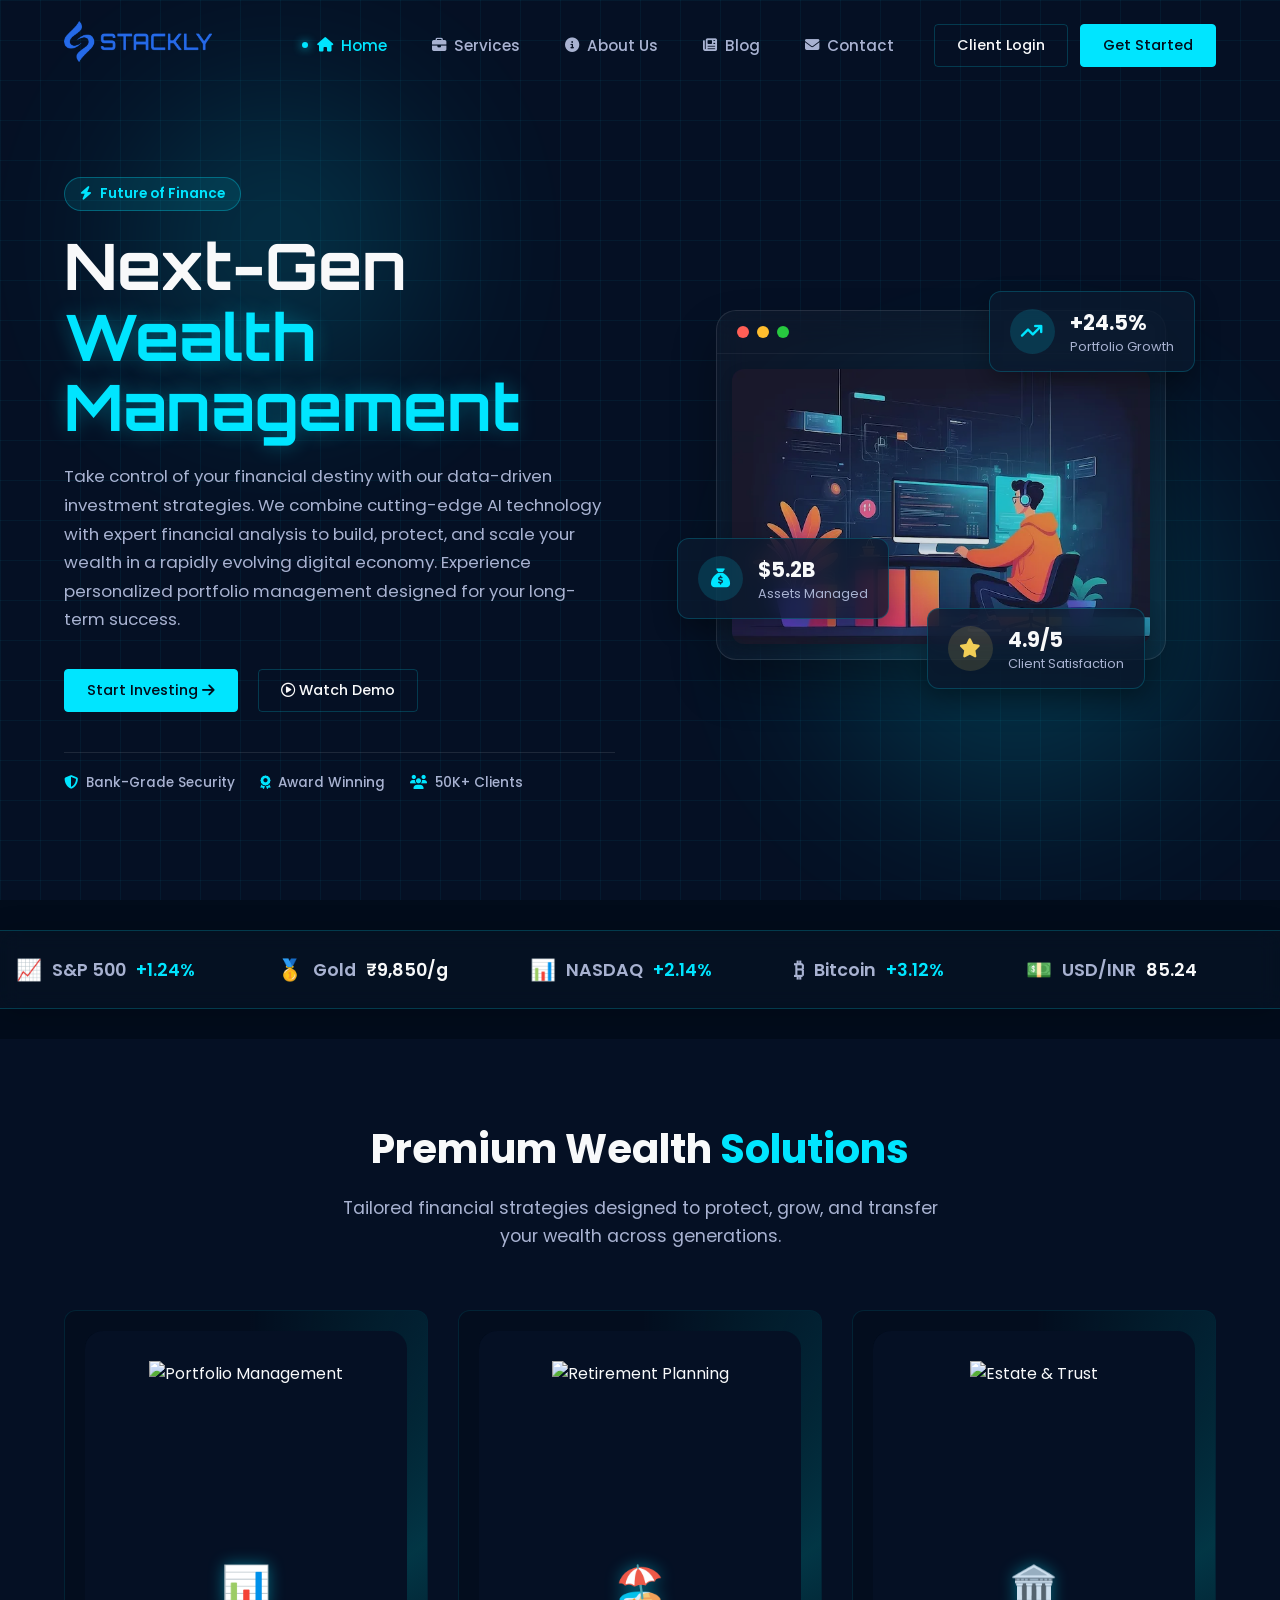
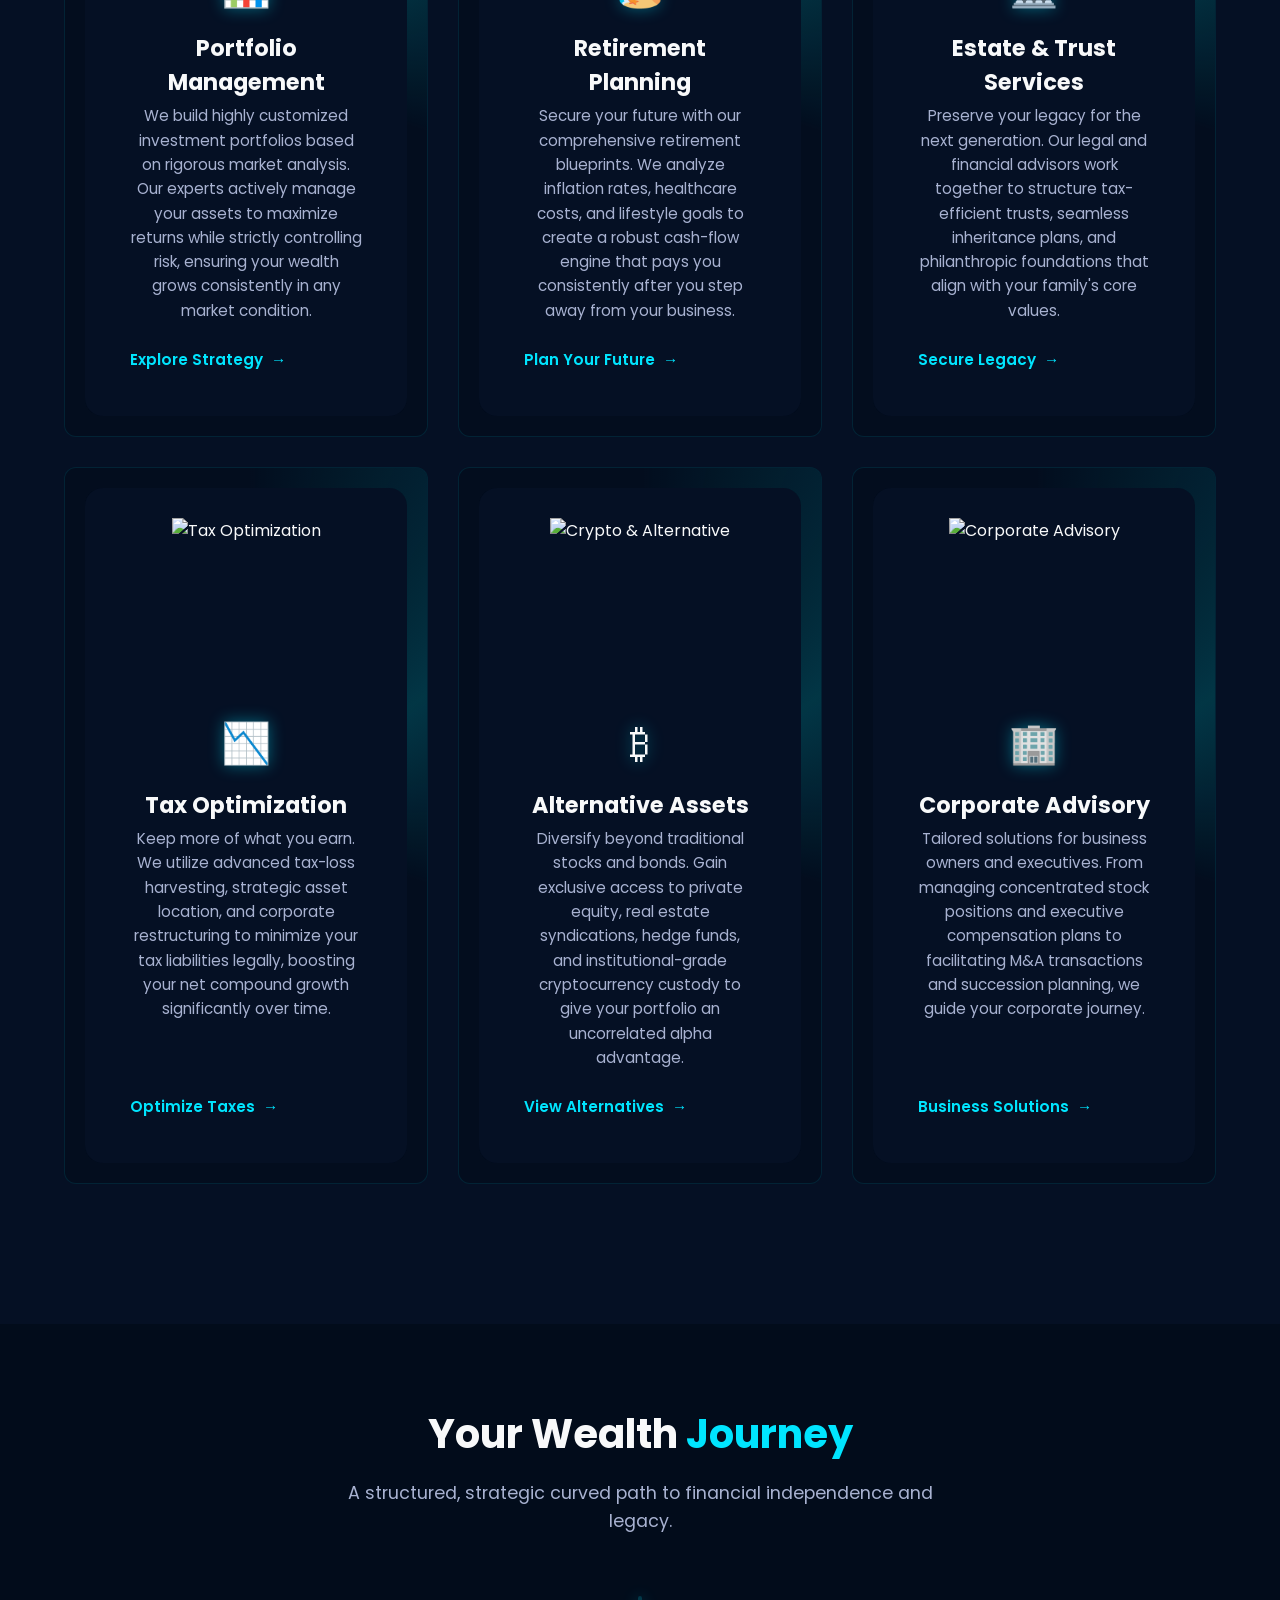
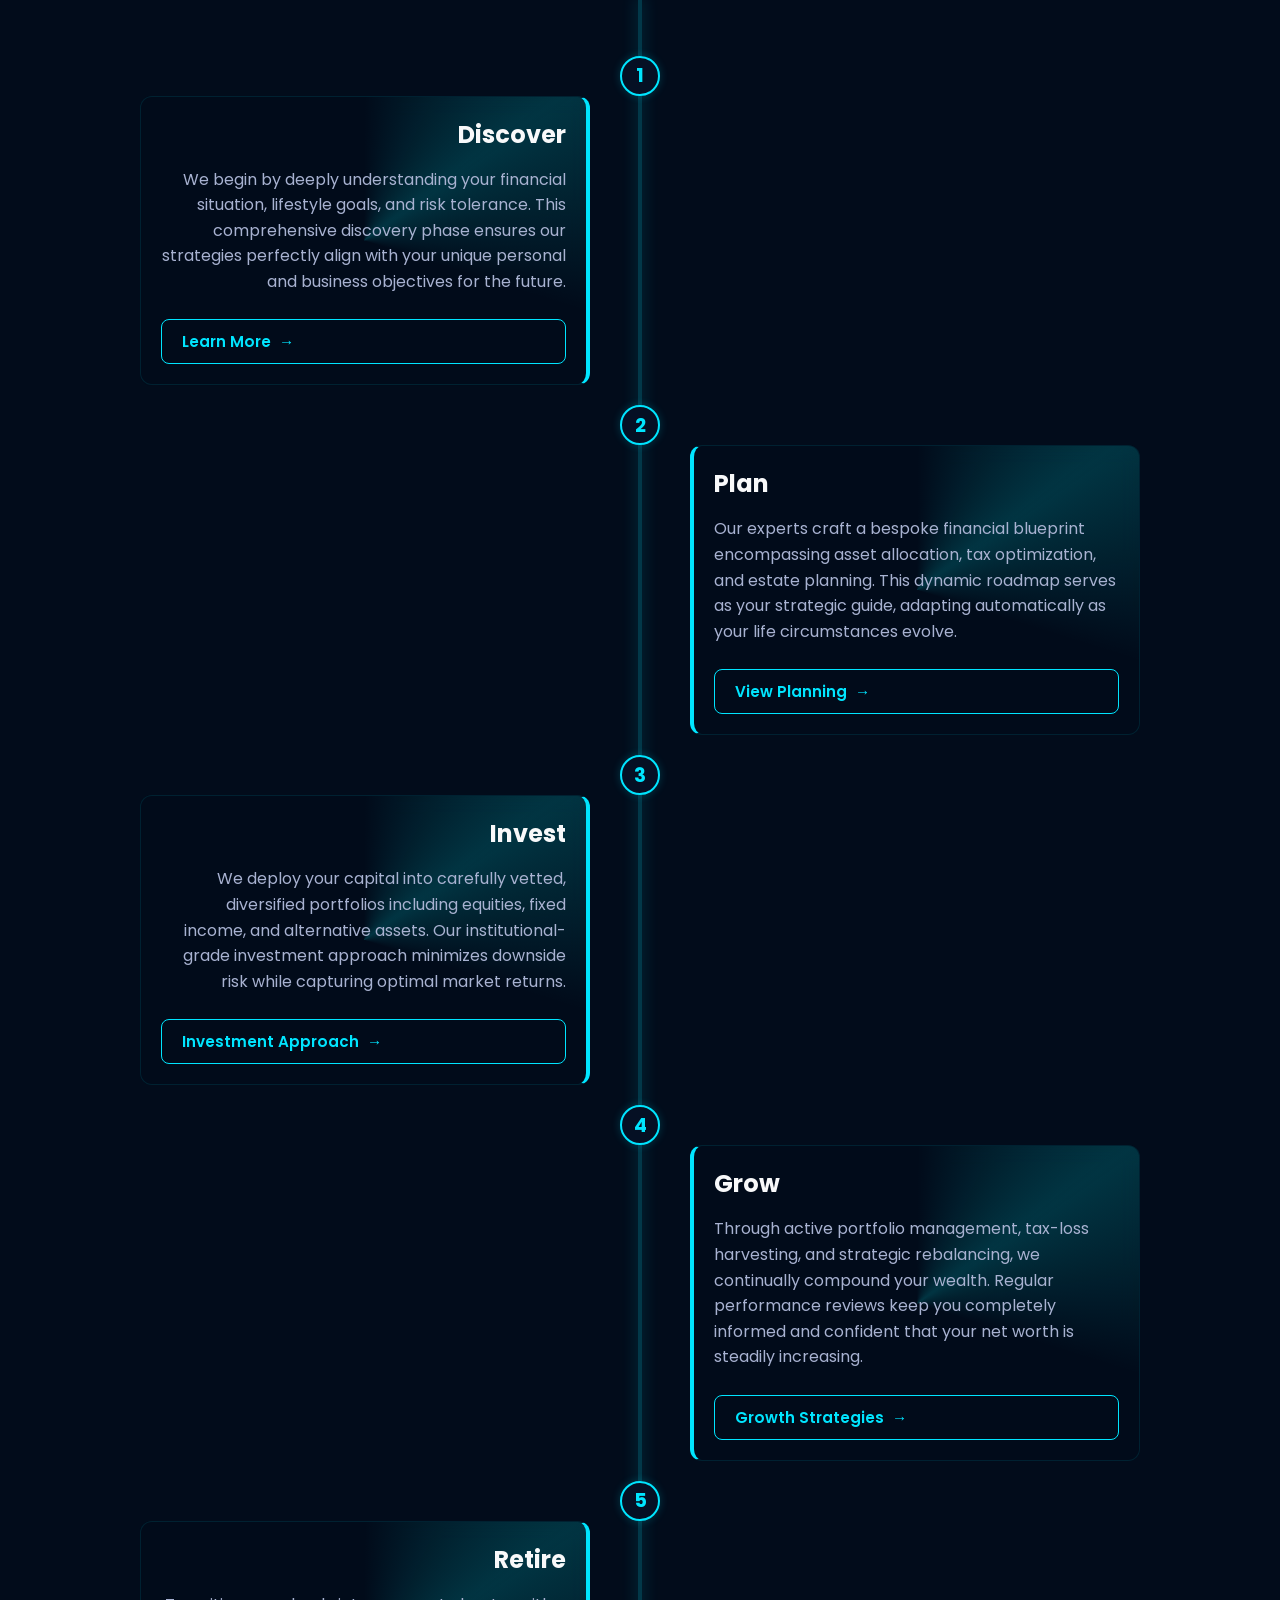
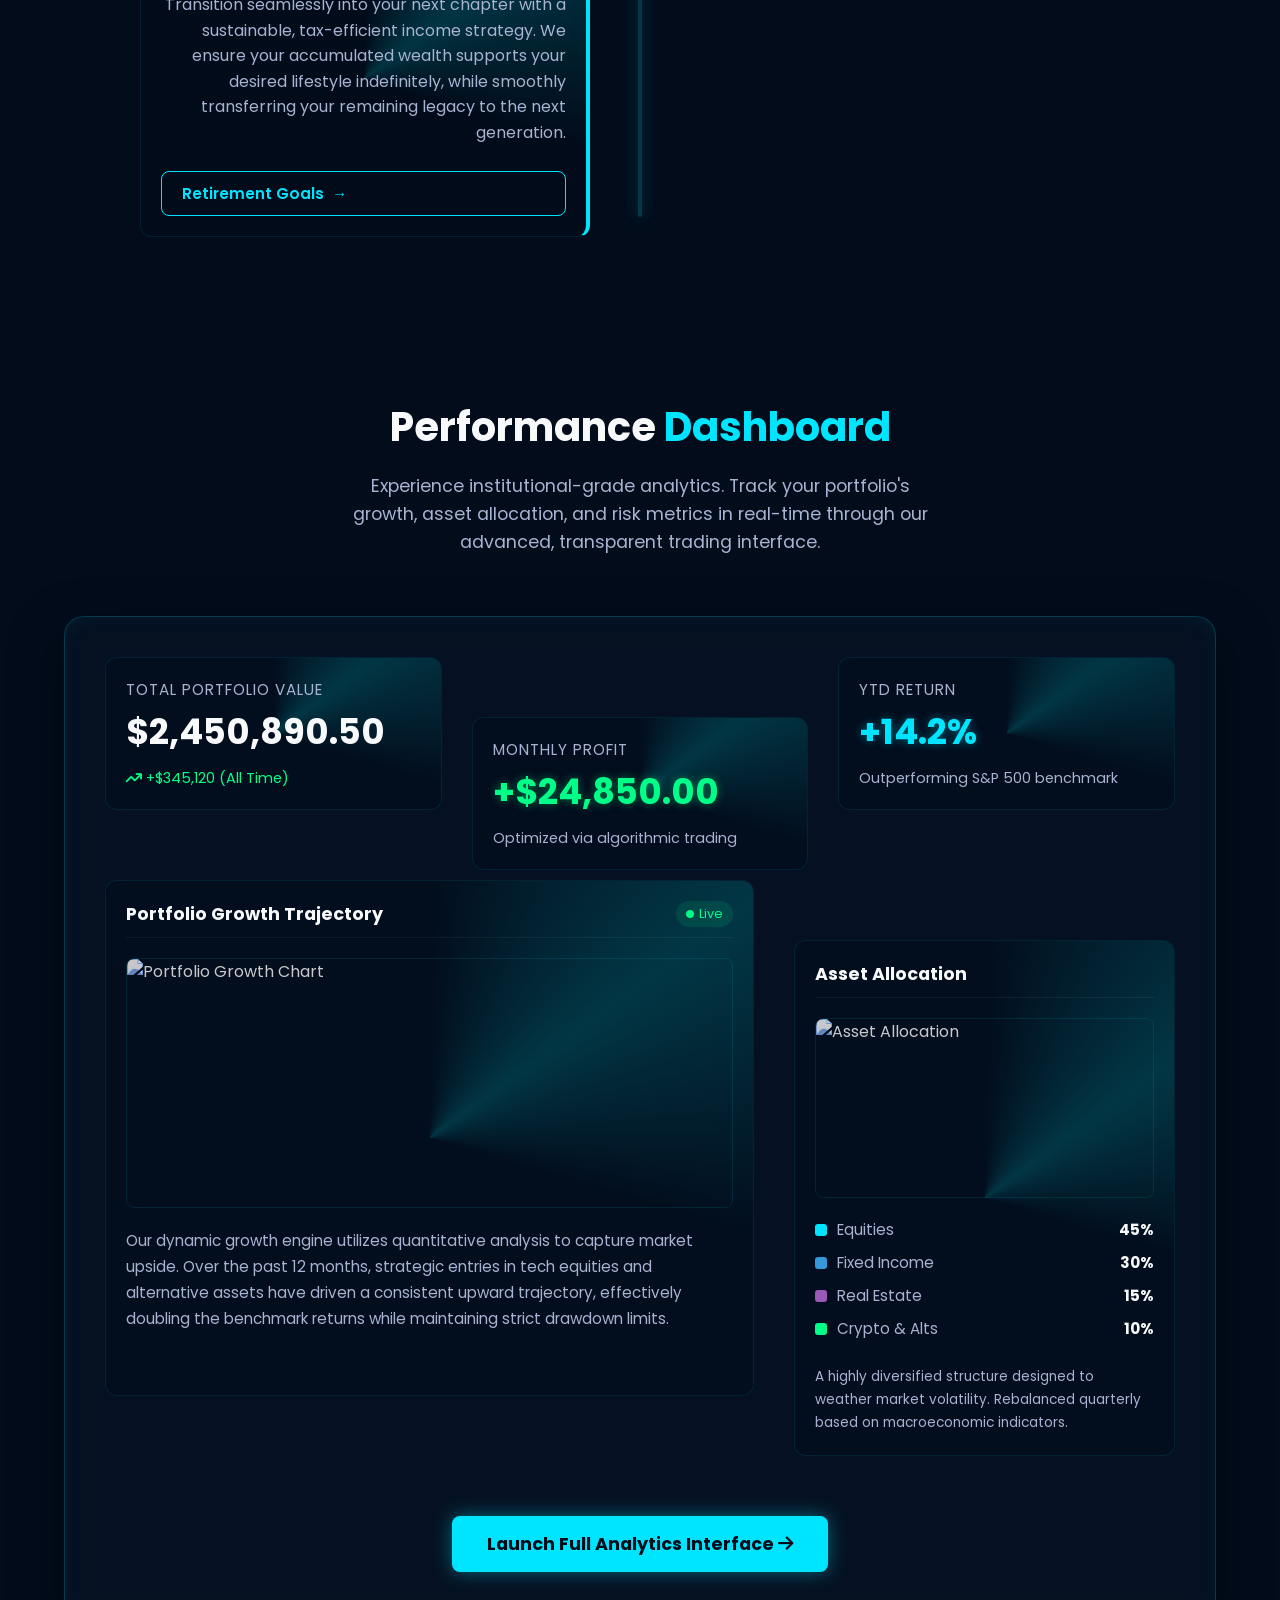
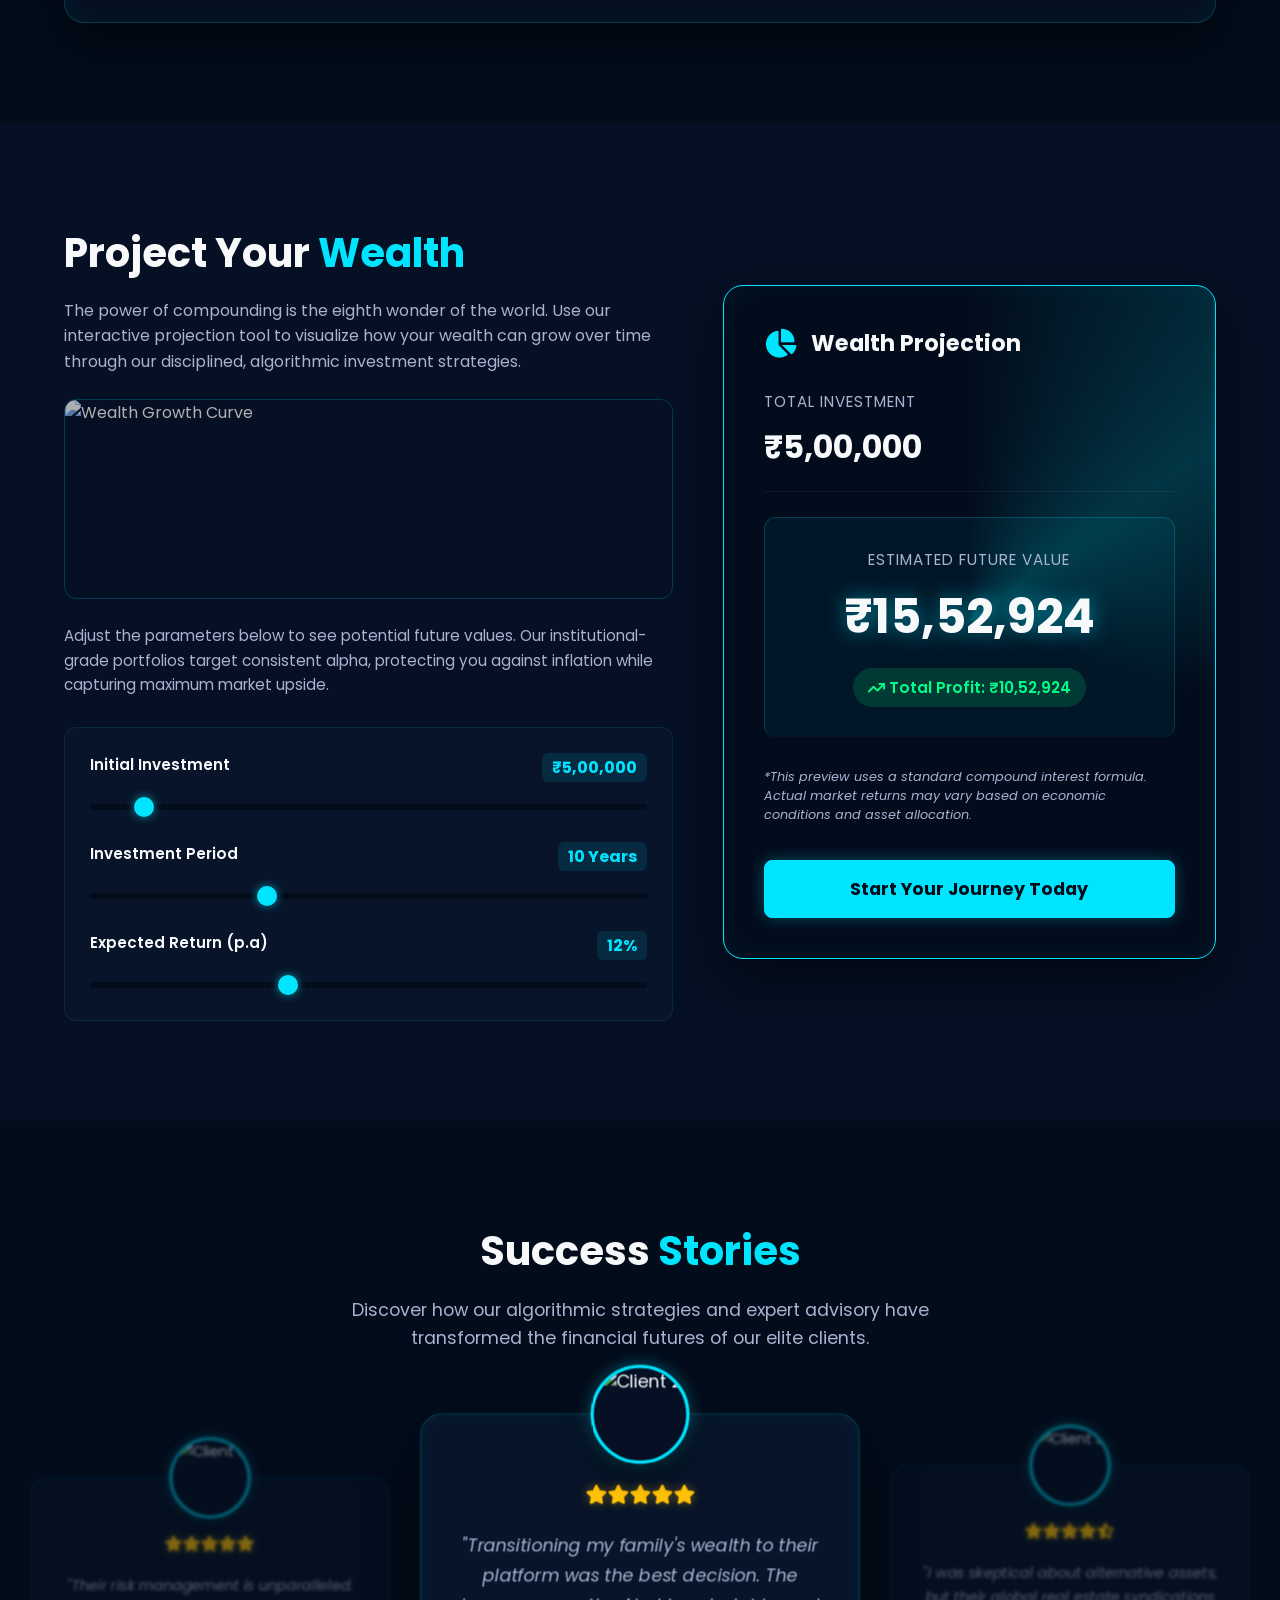
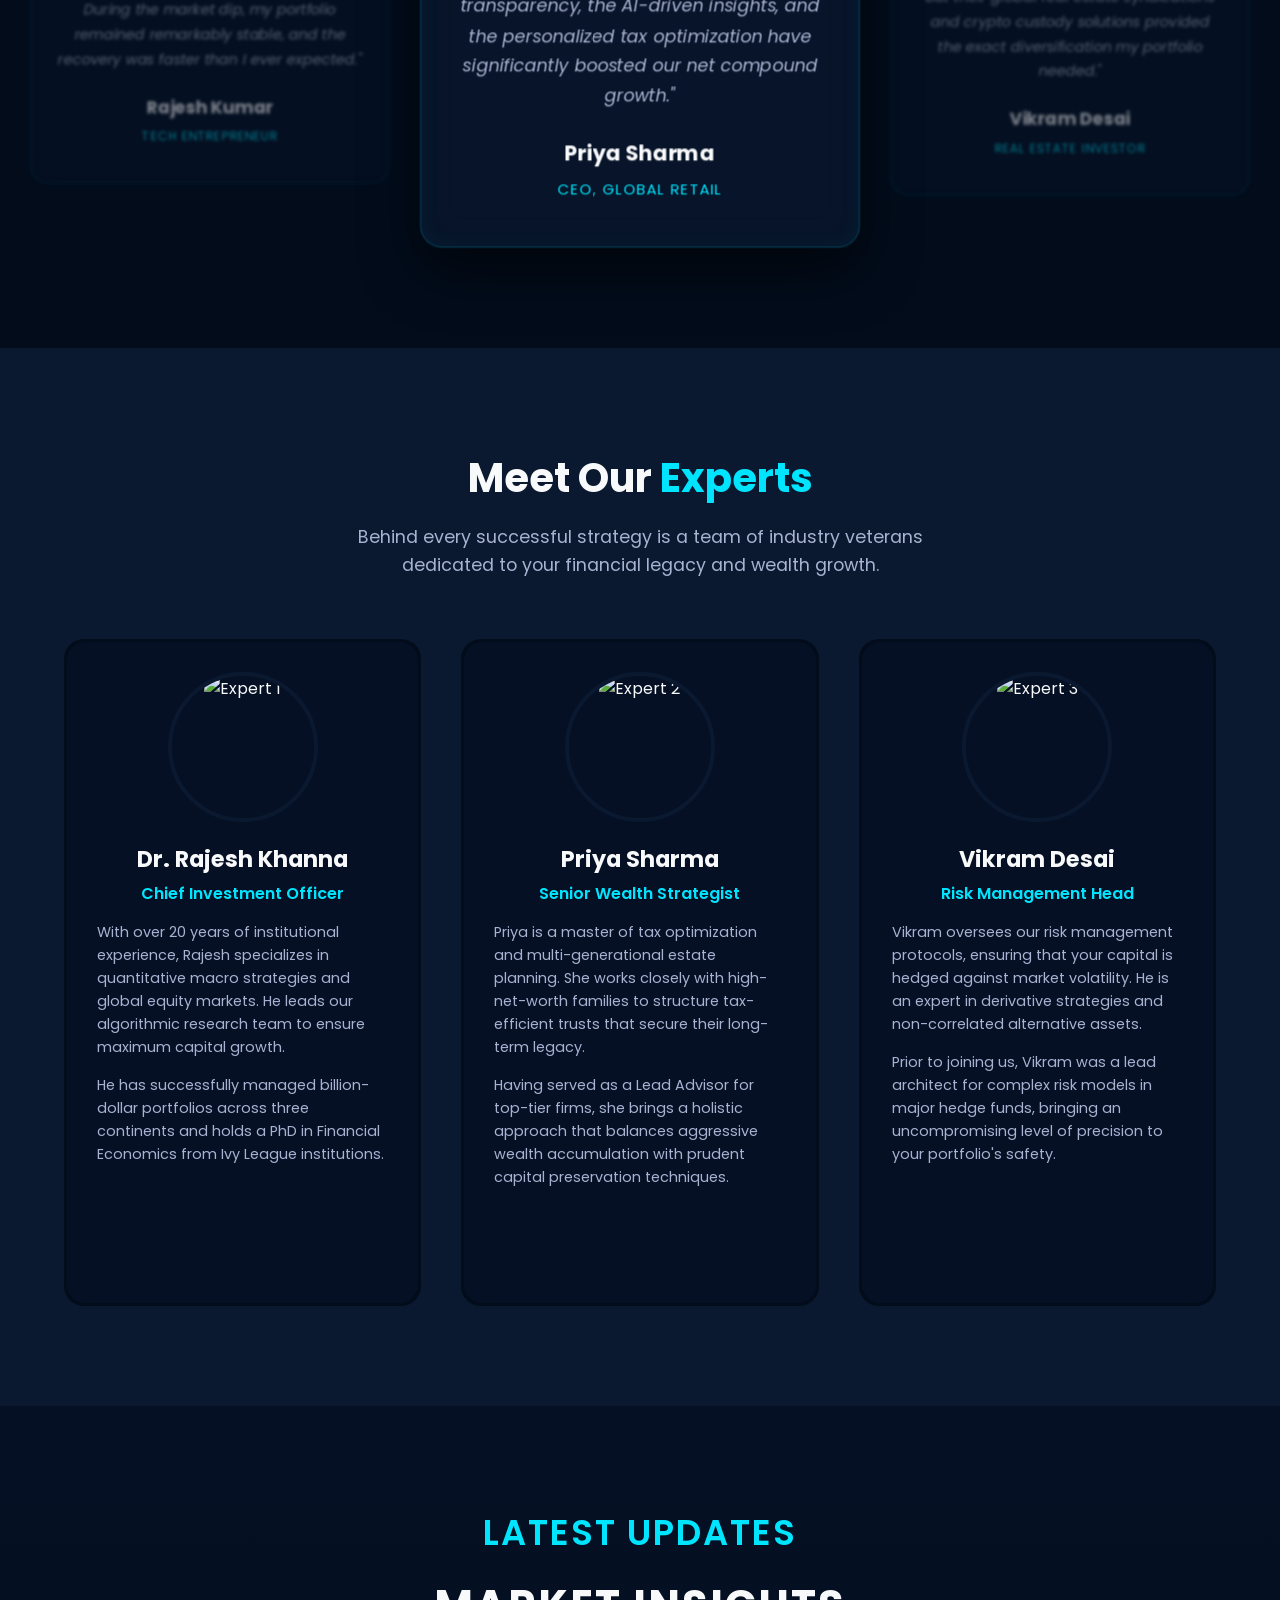
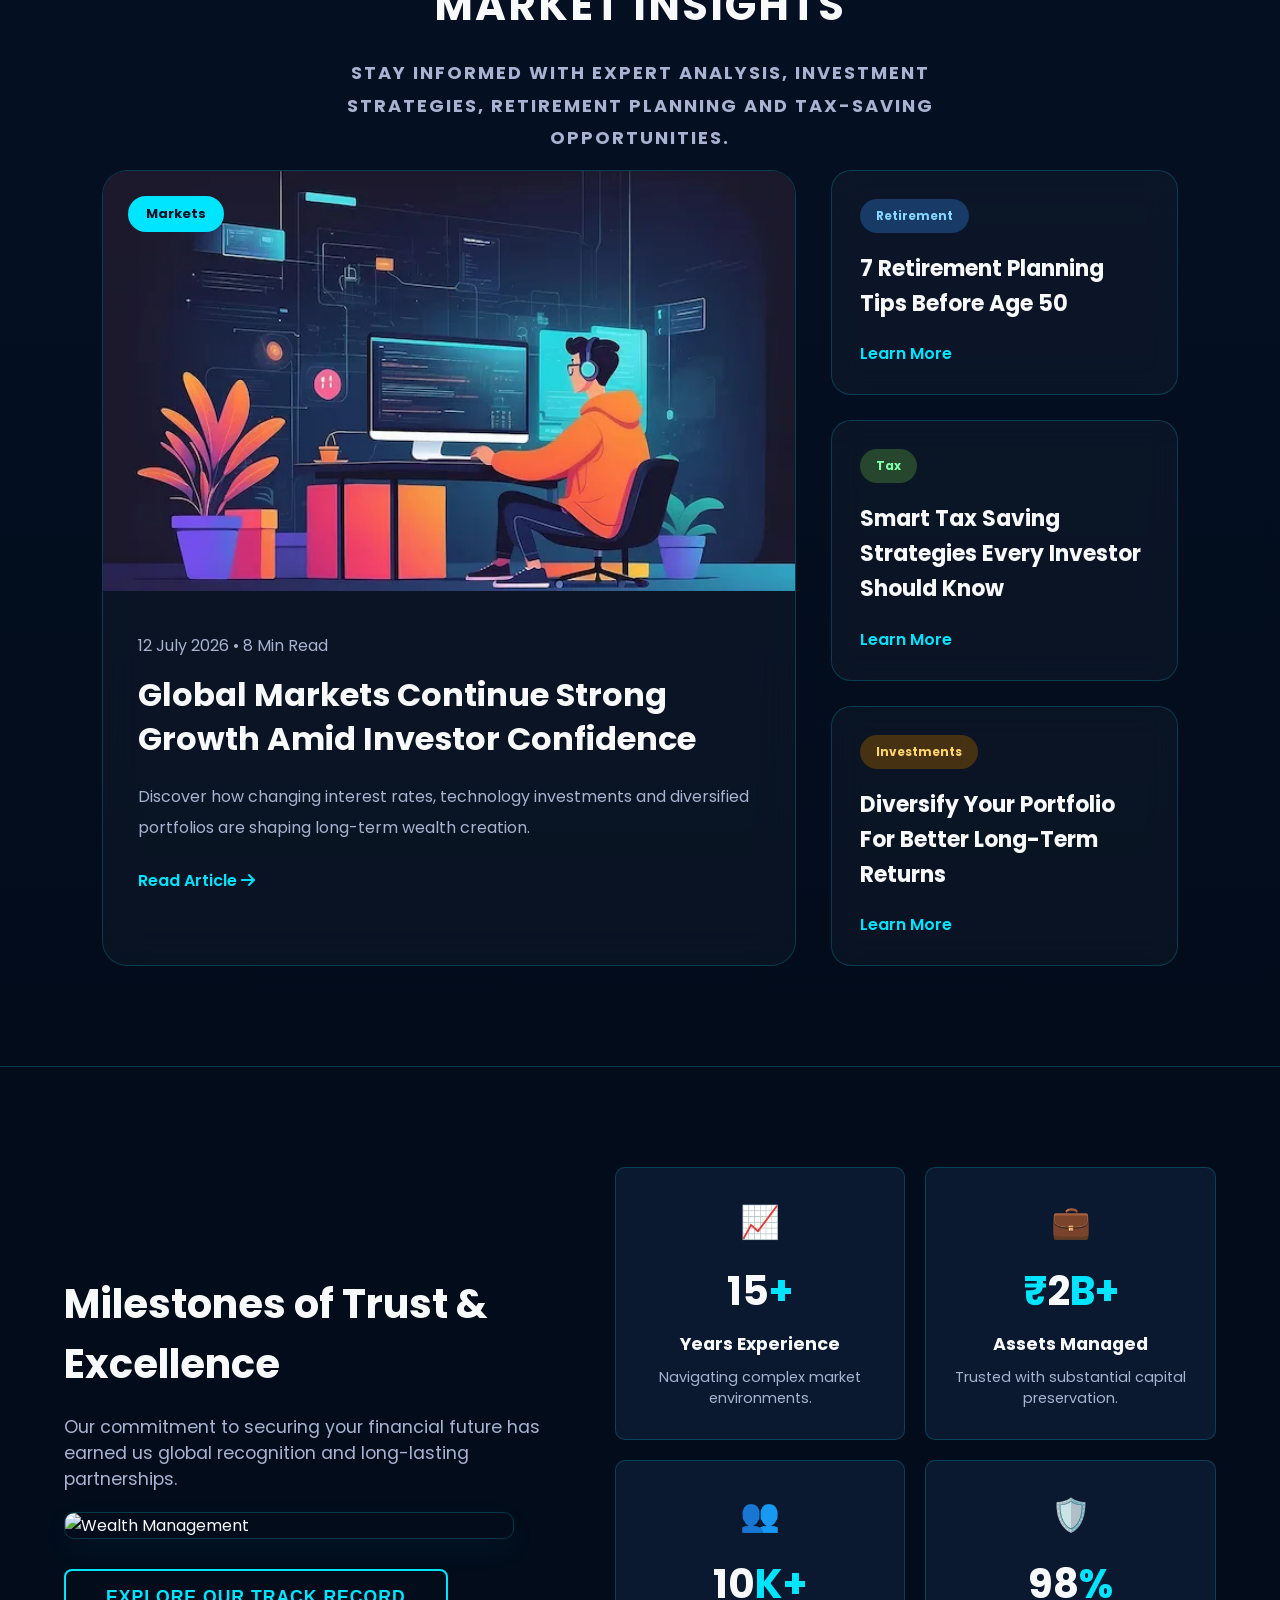
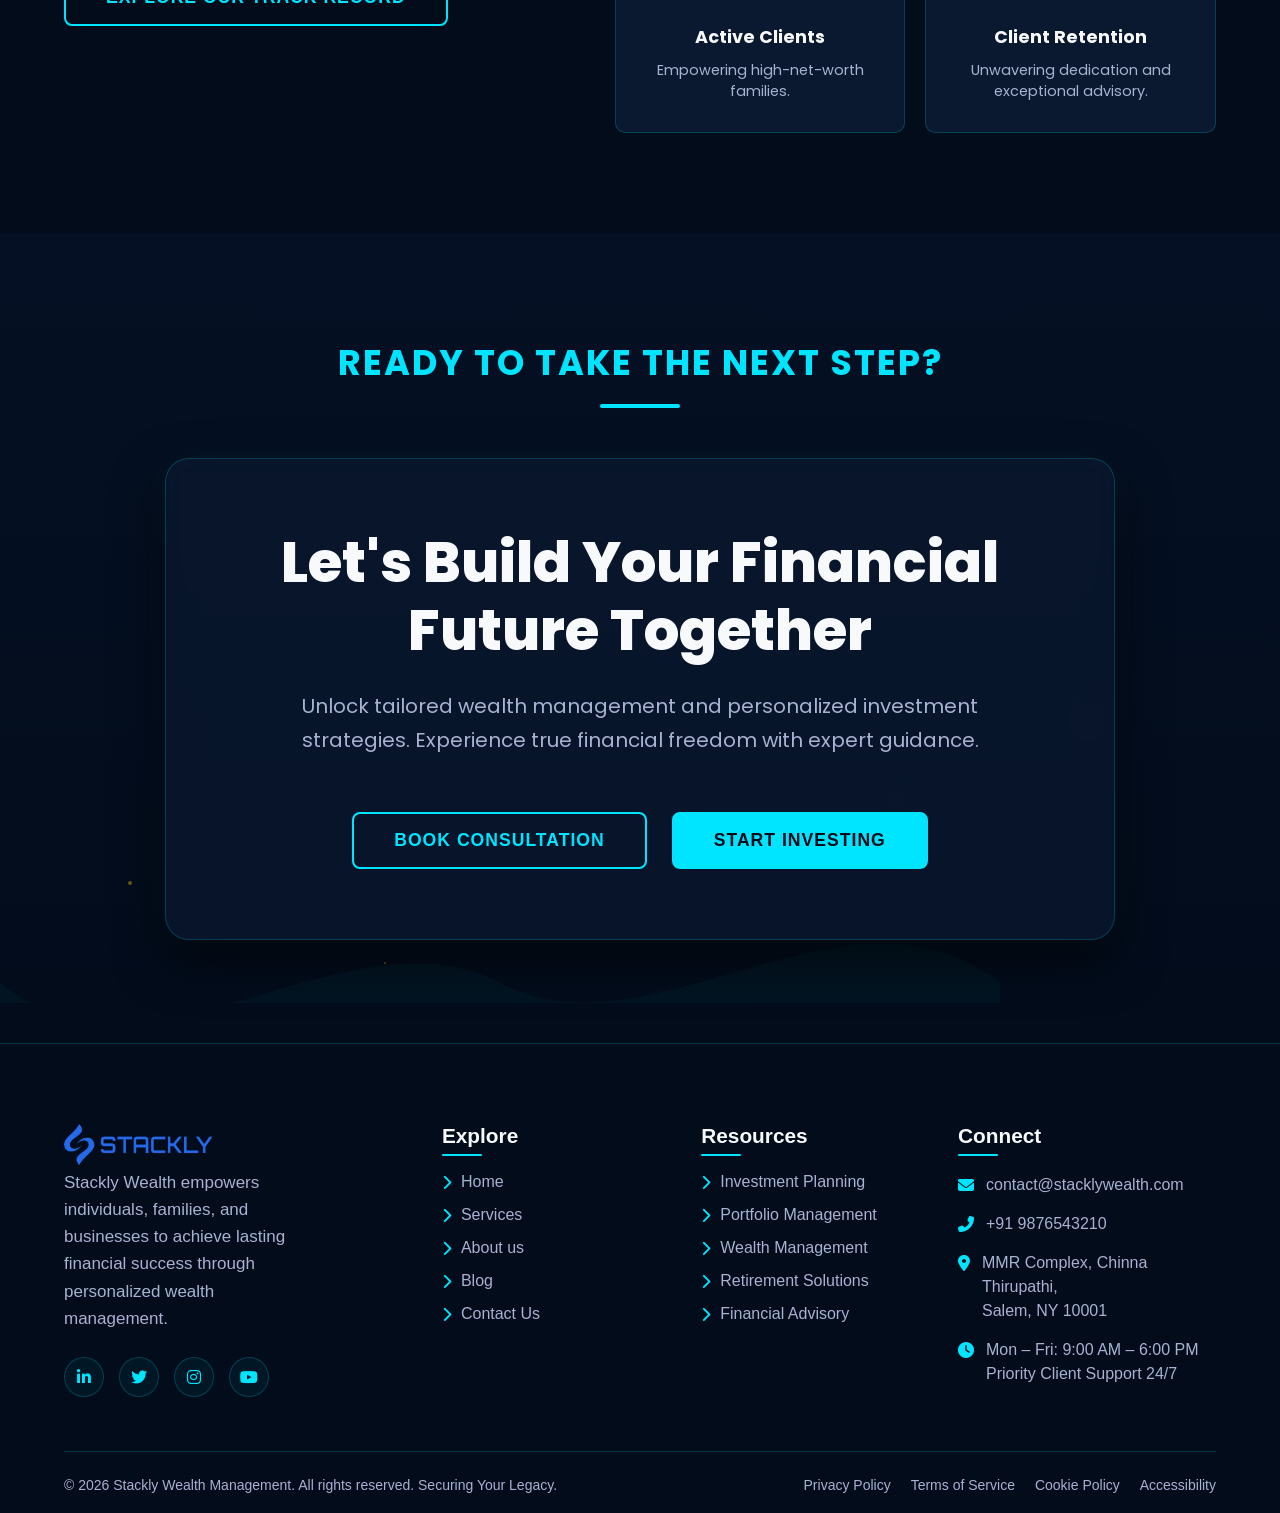
==== index.html @ 9c948c90 "Investment & Wealth Management" ====
<!DOCTYPE html>
<html lang="en">

<head>
    <meta charset="UTF-8">
    <meta name="viewport" content="width=device-width, initial-scale=1.0">
    <title>Tech Wealth - Investment & Wealth Management</title>

    <link
        href="https://fonts.googleapis.com/css2?family=Orbitron:wght@400;600;700&family=Poppins:wght@300;400;500;600&display=swap"
        rel="stylesheet">
    <link rel="stylesheet" href="https://cdnjs.cloudflare.com/ajax/libs/font-awesome/6.4.0/css/all.min.css">

    <link rel="stylesheet" href="style.css">
    <link rel="stylesheet" href="common.css">
</head>

<body>


    <div class="preloader-overlay" id="preloader">
        <div class="preloader-content">
            <div class="aqua-ring"></div>
            <div class="preloader-icon">
                <i class="fa-solid fa-chart-line"></i>
            </div>
            <div class="preloader-text">TECH WEALTH</div>
            <div class="preloader-subtext">Optimizing Assets...</div>
        </div>
    </div>


    <div class="app-hidden" id="mainContent">
        <header class="navbar" id="navbar">
            <div class="logo">
                <a href="index.html"><img src="./asset/Logo blue.webp" alt="logo"></a>
            </div>


            <div class="nav-menu-wrapper" id="menuWrapper">
                <ul class="nav-links">
                    <li><a href="#home" class="nav-item active"><i class="fa-solid fa-house"></i> Home</a></li>
                    <li><a href="#services" class="nav-item"><i class="fa-solid fa-briefcase"></i> Services</a></li>
                    <li><a href="#about" class="nav-item"><i class="fa-solid fa-circle-info"></i> About Us</a></li>
                    <li><a href="#blog" class="nav-item"><i class="fa-solid fa-newspaper"></i> Blog</a></li>
                    <li><a href="#contact" class="nav-item"><i class="fa-solid fa-envelope"></i> Contact</a></li>
                </ul>

                <div class="auth-buttons">
                    <button class="login-btn btn-hover" onclick="window.location.href='login.html'">Client
                        Login</button>
                    <button class="signin-btn btn-hover" onclick="window.location.href='register.html'">Get
                        Started</button>
                </div>
            </div>


            <div class="nav-right-controls">
                <div class="burger" id="burgerMenu">
                    <div class="line1"></div>
                    <div class="line2"></div>
                    <div class="line3"></div>
                </div>
            </div>
        </header>

    </div>


    <section class="hero-section" id="home">

        <video autoplay loop muted playsinline class="hero-video">

            <source src="https://www.w3schools.com/html/mov_bbb.mp4" type="video/mp4">
        </video>


        <div class="hero-overlay"></div>
        <div class="grid-pattern"></div>
        <div class="glow-circle circle-1"></div>
        <div class="glow-circle circle-2"></div>


        <div class="hero-container">


            <div class="hero-content-left">
                <div class="badge-text"><i class="fa-solid fa-bolt"></i> Future of Finance</div>
                <h1 class="hero-title">Next-Gen <br><span class="highlight">Wealth Management</span></h1>
                <p class="hero-desc">
                    Take control of your financial destiny with our data-driven investment strategies. We combine
                    cutting-edge AI technology with expert financial analysis to build, protect, and scale your wealth
                    in a rapidly evolving digital economy. Experience personalized portfolio management designed for
                    your long-term success.
                </p>

                <div class="hero-ctas">
                    <button class="signin-btn btn-hover">Start Investing <i
                            class="fa-solid fa-arrow-right"></i></button>
                    <button class="login-btn btn-hover"><i class="fa-regular fa-circle-play"></i> Watch Demo</button>
                </div>

                <div class="trust-badges">
                    <span><i class="fa-solid fa-shield-halved"></i> Bank-Grade Security</span>
                    <span><i class="fa-solid fa-award"></i> Award Winning</span>
                    <span><i class="fa-solid fa-users"></i> 50K+ Clients</span>
                </div>
            </div>



            <div class="hero-content-right">
                <div class="glass-dashboard">
                    <div class="dash-header">
                        <span class="dot"></span>
                        <span class="dot"></span>
                        <span class="dot"></span>
                    </div>


                    <div class="dash-body">

                        <img src="./asset/a5.webp" alt="Dashboard View" class="dash-image">
                    </div>


                    <div class="float-card card-1">
                        <div class="card-icon"><i class="fa-solid fa-arrow-trend-up"></i></div>
                        <div class="card-info">
                            <h4>+24.5%</h4>
                            <p>Portfolio Growth</p>
                        </div>
                    </div>

                    <div class="float-card card-2">
                        <div class="card-icon"><i class="fa-solid fa-sack-dollar"></i></div>
                        <div class="card-info">
                            <h4>$5.2B</h4>
                            <p>Assets Managed</p>
                        </div>
                    </div>

                    <div class="float-card card-3">
                        <div class="card-icon star"><i class="fa-solid fa-star"></i></div>
                        <div class="card-info">
                            <h4>4.9/5</h4>
                            <p>Client Satisfaction</p>
                        </div>
                    </div>
                </div>
            </div>


    </section>


    <section class="market-ticker-section">
        <div class="ticker-glass-container">
            <div class="ticker-track">

                <div class="ticker-item"><span>📈</span> S&P 500 <span class="highlight-up">+1.24%</span></div>
                <div class="ticker-item"><span>🥇</span> Gold <span class="highlight-neutral">₹9,850/g</span></div>
                <div class="ticker-item"><span>📊</span> NASDAQ <span class="highlight-up">+2.14%</span></div>
                <div class="ticker-item"><span>₿</span> Bitcoin <span class="highlight-up">+3.12%</span></div>
                <div class="ticker-item"><span>💵</span> USD/INR <span class="highlight-neutral">85.24</span></div>
                <div class="ticker-item"><span>📈</span> NIFTY <span class="highlight-up">+0.85%</span></div>


                <div class="ticker-item"><span>📈</span> S&P 500 <span class="highlight-up">+1.24%</span></div>
                <div class="ticker-item"><span>🥇</span> Gold <span class="highlight-neutral">₹9,850/g</span></div>
                <div class="ticker-item"><span>📊</span> NASDAQ <span class="highlight-up">+2.14%</span></div>
                <div class="ticker-item"><span>₿</span> Bitcoin <span class="highlight-up">+3.12%</span></div>
                <div class="ticker-item"><span>💵</span> USD/INR <span class="highlight-neutral">85.24</span></div>
                <div class="ticker-item"><span>📈</span> NIFTY <span class="highlight-up">+0.85%</span></div>
            </div>
        </div>
    </section>



    <section class="wealth-solutions-section">
        <div class="section-header">
            <h2>Premium Wealth <span>Solutions</span></h2>
            <p>Tailored financial strategies designed to protect, grow, and transfer your wealth across generations.</p>
        </div>

        <div class="honeycomb-grid">

            <div class="glass-card fade-up">
                <div class="card-inner">
                    <div class="card-image">
                        <img src="https://images.unsplash.com/photo-1611974789855-9c2a0a7236a3?auto=format&fit=crop&q=80&w=600"
                            alt="Portfolio Management">
                    </div>
                    <div class="card-content">
                        <div class="gradient-icon">📊</div>
                        <h3>Portfolio Management</h3>
                        <p>We build highly customized investment portfolios based on rigorous market analysis. Our
                            experts actively manage your assets to maximize returns while strictly controlling risk,
                            ensuring your wealth grows consistently in any market condition.</p>
                        <a href="#" class="aqua-btn">Explore Strategy <span>→</span></a>
                    </div>
                </div>
            </div>


            <div class="glass-card fade-up delay-1">
                <div class="card-inner">
                    <div class="card-image">
                        <img src="https://images.unsplash.com/photo-1556740714-a8395b3bf30f?auto=format&fit=crop&q=80&w=600"
                            alt="Retirement Planning">
                    </div>
                    <div class="card-content">
                        <div class="gradient-icon">🏖️</div>
                        <h3>Retirement Planning</h3>
                        <p>Secure your future with our comprehensive retirement blueprints. We analyze inflation rates,
                            healthcare costs, and lifestyle goals to create a robust cash-flow engine that pays you
                            consistently after you step away from your business.</p>
                        <a href="#" class="aqua-btn">Plan Your Future <span>→</span></a>
                    </div>
                </div>
            </div>


            <div class="glass-card fade-up delay-2">
                <div class="card-inner">
                    <div class="card-image">
                        <img src="https://images.unsplash.com/photo-1589829085413-56de8ae18c73?auto=format&fit=crop&q=80&w=600"
                            alt="Estate & Trust">
                    </div>
                    <div class="card-content">
                        <div class="gradient-icon">🏛️</div>
                        <h3>Estate & Trust Services</h3>
                        <p>Preserve your legacy for the next generation. Our legal and financial advisors work together
                            to structure tax-efficient trusts, seamless inheritance plans, and philanthropic foundations
                            that align with your family's core values.</p>
                        <a href="#" class="aqua-btn">Secure Legacy <span>→</span></a>
                    </div>
                </div>
            </div>


            <div class="glass-card fade-up">
                <div class="card-inner">
                    <div class="card-image">
                        <img src="https://images.unsplash.com/photo-1591696205602-2f950c417cb9?auto=format&fit=crop&q=80&w=600"
                            alt="Tax Optimization">
                    </div>
                    <div class="card-content">
                        <div class="gradient-icon">📉</div>
                        <h3>Tax Optimization</h3>
                        <p>Keep more of what you earn. We utilize advanced tax-loss harvesting, strategic asset
                            location, and corporate restructuring to minimize your tax liabilities legally, boosting
                            your net compound growth significantly over time.</p>
                        <a href="#" class="aqua-btn">Optimize Taxes <span>→</span></a>
                    </div>
                </div>
            </div>


            <div class="glass-card fade-up delay-1">
                <div class="card-inner">
                    <div class="card-image">
                        <img src="https://images.unsplash.com/photo-1633158829585-23ba8f7c8caf?auto=format&fit=crop&q=80&w=600"
                            alt="Crypto & Alternative">
                    </div>
                    <div class="card-content">
                        <div class="gradient-icon">₿</div>
                        <h3>Alternative Assets</h3>
                        <p>Diversify beyond traditional stocks and bonds. Gain exclusive access to private equity, real
                            estate syndications, hedge funds, and institutional-grade cryptocurrency custody to give
                            your portfolio an uncorrelated alpha advantage.</p>
                        <a href="#" class="aqua-btn">View Alternatives <span>→</span></a>
                    </div>
                </div>
            </div>


            <div class="glass-card fade-up delay-2">
                <div class="card-inner">
                    <div class="card-image">
                        <img src="https://images.unsplash.com/photo-1454165804606-c3d57bc86b40?auto=format&fit=crop&q=80&w=600"
                            alt="Corporate Advisory">
                    </div>
                    <div class="card-content">
                        <div class="gradient-icon">🏢</div>
                        <h3>Corporate Advisory</h3>
                        <p>Tailored solutions for business owners and executives. From managing concentrated stock
                            positions and executive compensation plans to facilitating M&A transactions and succession
                            planning, we guide your corporate journey.</p>
                        <a href="#" class="aqua-btn">Business Solutions <span>→</span></a>
                    </div>
                </div>
            </div>
        </div>
    </section>



    <section class="wealth-journey-section">
        <div class="section-header reveal">
            <h2>Your Wealth <span>Journey</span></h2>
            <p>A structured, strategic curved path to financial independence and legacy.</p>
        </div>

        <div class="journey-roadmap">

            <div class="center-line"></div>


            <div class="journey-step left reveal">
                <div class="step-dot">1</div>
                <div class="glass-card journey-card">
                    <h3>Discover</h3>
                    <p>We begin by deeply understanding your financial situation, lifestyle goals, and risk tolerance.
                        This comprehensive discovery phase ensures our strategies perfectly align with your unique
                        personal and business objectives for the future.</p>
                    <a href="#" class="aqua-btn-outline">Learn More <span>→</span></a>
                </div>
            </div>


            <div class="journey-step right reveal">
                <div class="step-dot">2</div>
                <div class="glass-card journey-card">
                    <h3>Plan</h3>
                    <p>Our experts craft a bespoke financial blueprint encompassing asset allocation, tax optimization,
                        and estate planning. This dynamic roadmap serves as your strategic guide, adapting automatically
                        as your life circumstances evolve.</p>
                    <a href="#" class="aqua-btn-outline">View Planning <span>→</span></a>
                </div>
            </div>


            <div class="journey-step left reveal">
                <div class="step-dot">3</div>
                <div class="glass-card journey-card">
                    <h3>Invest</h3>
                    <p>We deploy your capital into carefully vetted, diversified portfolios including equities, fixed
                        income, and alternative assets. Our institutional-grade investment approach minimizes downside
                        risk while capturing optimal market returns.</p>
                    <a href="#" class="aqua-btn-outline">Investment Approach <span>→</span></a>
                </div>
            </div>


            <div class="journey-step right reveal">
                <div class="step-dot">4</div>
                <div class="glass-card journey-card">
                    <h3>Grow</h3>
                    <p>Through active portfolio management, tax-loss harvesting, and strategic rebalancing, we
                        continually compound your wealth. Regular performance reviews keep you completely informed and
                        confident that your net worth is steadily increasing.</p>
                    <a href="#" class="aqua-btn-outline">Growth Strategies <span>→</span></a>
                </div>
            </div>


            <div class="journey-step left reveal">
                <div class="step-dot">5</div>
                <div class="glass-card journey-card">
                    <h3>Retire</h3>
                    <p>Transition seamlessly into your next chapter with a sustainable, tax-efficient income strategy.
                        We ensure your accumulated wealth supports your desired lifestyle indefinitely, while smoothly
                        transferring your remaining legacy to the next generation.</p>
                    <a href="index.html" class="aqua-btn-outline">Retirement Goals <span>→</span></a>
                </div>
            </div>
        </div>
    </section>




    <section class="performance-dashboard-section">
        <div class="section-header reveal">
            <h2>Performance <span>Dashboard</span></h2>
            <p>Experience institutional-grade analytics. Track your portfolio's growth, asset allocation, and risk
                metrics in real-time through our advanced, transparent trading interface.</p>
        </div>

        <div class="dashboard-glass-panel reveal">


            <div class="dashboard-row profit-cards-row">
                <div class="glass-card profit-card">
                    <p class="card-label">Total Portfolio Value</p>
                    <h3 class="card-value">$2,450,890.50</h3>
                    <p class="card-subtext positive"><i class="fa-solid fa-arrow-trend-up"></i> +$345,120 (All Time)</p>
                </div>
                <div class="glass-card profit-card">
                    <p class="card-label">Monthly Profit</p>
                    <h3 class="card-value neon-green">+$24,850.00</h3>
                    <p class="card-subtext">Optimized via algorithmic trading</p>
                </div>
                <div class="glass-card profit-card">
                    <p class="card-label">YTD Return</p>
                    <h3 class="card-value neon-aqua">+14.2%</h3>
                    <p class="card-subtext">Outperforming S&P 500 benchmark</p>
                </div>
            </div>


            <div class="dashboard-row charts-row">

                <div class="glass-card chart-main">
                    <div class="card-header">
                        <h4>Portfolio Growth Trajectory</h4>
                        <span class="live-badge"><i class="fa-solid fa-circle live-dot"></i> Live</span>
                    </div>
                    <div class="chart-image-container">
                        <img src="https://images.unsplash.com/photo-1611974789855-9c2a0a7236a3?auto=format&fit=crop&q=80&w=800"
                            alt="Portfolio Growth Chart">
                    </div>
                    <p class="detailed-text">
                        Our dynamic growth engine utilizes quantitative analysis to capture market upside. Over the past
                        12 months, strategic entries in tech equities and alternative assets have driven a consistent
                        upward trajectory, effectively doubling the benchmark returns while maintaining strict drawdown
                        limits.
                    </p>
                </div>


                <div class="glass-card chart-side">
                    <div class="card-header">
                        <h4>Asset Allocation</h4>
                    </div>
                    <div class="donut-image-container">
                        <img src="https://images.unsplash.com/photo-1551288049-bebda4e38f71?auto=format&fit=crop&q=80&w=400"
                            alt="Asset Allocation">
                    </div>
                    <ul class="allocation-list">
                        <li><span class="color-box eq"></span> Equities <strong>45%</strong></li>
                        <li><span class="color-box fi"></span> Fixed Income <strong>30%</strong></li>
                        <li><span class="color-box re"></span> Real Estate <strong>15%</strong></li>
                        <li><span class="color-box cr"></span> Crypto & Alts <strong>10%</strong></li>
                    </ul>
                    <p class="detailed-text small">
                        A highly diversified structure designed to weather market volatility. Rebalanced quarterly based
                        on macroeconomic indicators.
                    </p>
                </div>
            </div>


            <div class="dashboard-cta">
                <a href="#" class="aqua-btn pulse-btn">Launch Full Analytics Interface <span><i
                            class="fa-solid fa-arrow-right"></i></span></a>
            </div>

        </div>
    </section>



    <section class="wealth-calculator-section">
        <div class="calculator-container reveal">


            <div class="calc-left-panel">
                <div class="calc-header">
                    <h2>Project Your <span>Wealth</span></h2>
                    <p>The power of compounding is the eighth wonder of the world. Use our interactive projection tool
                        to visualize how your wealth can grow over time through our disciplined, algorithmic investment
                        strategies.</p>
                </div>


                <div class="calc-image-wrapper">
                    <img src="https://images.unsplash.com/photo-1579532537598-459ecdaf39cc?auto=format&fit=crop&q=80&w=800"
                        alt="Wealth Growth Curve">
                </div>

                <p class="calc-description">Adjust the parameters below to see potential future values. Our
                    institutional-grade portfolios target consistent alpha, protecting you against inflation while
                    capturing maximum market upside.</p>


                <div class="sliders-container">

                    <div class="slider-group">
                        <div class="slider-labels">
                            <label>Initial Investment</label>
                            <span id="amount-display">₹5,00,000</span>
                        </div>
                        <input type="range" id="invest-amount" min="100000" max="5000000" step="50000" value="500000"
                            class="aqua-slider">
                    </div>


                    <div class="slider-group">
                        <div class="slider-labels">
                            <label>Investment Period</label>
                            <span id="years-display">10 Years</span>
                        </div>
                        <input type="range" id="invest-years" min="1" max="30" step="1" value="10" class="aqua-slider">
                    </div>


                    <div class="slider-group">
                        <div class="slider-labels">
                            <label>Expected Return (p.a)</label>
                            <span id="return-display">12%</span>
                        </div>
                        <input type="range" id="invest-return" min="5" max="25" step="1" value="12" class="aqua-slider">
                    </div>
                </div>
            </div>


            <div class="calc-right-panel">
                <div class="glass-card result-card">
                    <div class="result-header">
                        <i class="fa-solid fa-chart-pie"></i>
                        <h3>Wealth Projection</h3>
                    </div>

                    <div class="result-data-box">
                        <p>Total Investment</p>
                        <h4 id="total-invested-result">₹5,00,000</h4>
                    </div>


                    <div class="result-data-box highlight-box pulse-glow">
                        <p>Estimated Future Value</p>
                        <h2 id="estimated-return-result" class="neon-aqua">₹15,52,924</h2>
                        <div class="profit-badge">
                            <i class="fa-solid fa-arrow-trend-up"></i> Total Profit: <span
                                id="profit-result">₹10,52,924</span>
                        </div>
                    </div>

                    <p class="disclaimer-text">
                        *This preview uses a standard compound interest formula. Actual market returns may vary based on
                        economic conditions and asset allocation.
                    </p>

                    <a href="#" class="solid-hover-btn full-width-btn">Start Your Journey Today</a>
                </div>
            </div>

        </div>
    </section>



    <section class="success-stories-section">

        <div class="stories-bg-overlay"></div>

        <div class="section-header reveal">
            <h2>Success <span>Stories</span></h2>
            <p>Discover how our algorithmic strategies and expert advisory have transformed the financial futures of our
                elite clients.</p>
        </div>

        <div class="carousel-container reveal">




            <div class="story-card side-card">
                <div class="client-image">
                    <img src="https://images.unsplash.com/photo-1560250097-0b93528c311a?auto=format&fit=crop&q=80&w=250"
                        alt="Client 1">
                </div>
                <div class="stars">
                    <i class="fa-solid fa-star"></i><i class="fa-solid fa-star"></i><i class="fa-solid fa-star"></i><i
                        class="fa-solid fa-star"></i><i class="fa-solid fa-star"></i>
                </div>
                <p class="quote">"Their risk management is unparalleled. During the market dip, my portfolio remained
                    remarkably stable, and the recovery was faster than I ever expected."</p>
                <div class="client-info">
                    <h4>Rajesh Kumar</h4>
                    <span>Tech Entrepreneur</span>
                </div>
            </div>


            <div class="story-card center-card">
                <div class="client-image">
                    <img src="https://images.unsplash.com/photo-1573496359142-b8d87734a5a2?auto=format&fit=crop&q=80&w=250"
                        alt="Client 2">
                </div>
                <div class="stars">
                    <i class="fa-solid fa-star"></i><i class="fa-solid fa-star"></i><i class="fa-solid fa-star"></i><i
                        class="fa-solid fa-star"></i><i class="fa-solid fa-star"></i>
                </div>
                <p class="quote">"Transitioning my family's wealth to their platform was the best decision. The
                    transparency, the AI-driven insights, and the personalized tax optimization have significantly
                    boosted our net compound growth."</p>
                <div class="client-info">
                    <h4>Priya Sharma</h4>
                    <span>CEO, Global Retail</span>
                </div>
            </div>


            <div class="story-card side-card">
                <div class="client-image">
                    <img src="https://images.unsplash.com/photo-1519085360753-af0119f7cbe7?auto=format&fit=crop&q=80&w=250"
                        alt="Client 3">
                </div>
                <div class="stars">
                    <i class="fa-solid fa-star"></i><i class="fa-solid fa-star"></i><i class="fa-solid fa-star"></i><i
                        class="fa-solid fa-star"></i><i class="fa-solid fa-star-half-stroke"></i>
                </div>
                <p class="quote">"I was skeptical about alternative assets, but their global real estate syndications
                    and crypto custody solutions provided the exact diversification my portfolio needed."</p>
                <div class="client-info">
                    <h4>Vikram Desai</h4>
                    <span>Real Estate Investor</span>
                </div>
            </div>

        </div>
    </section>



    <section class="experts-section">
        <div class="section-header reveal">
            <h2>Meet Our <span>Experts</span></h2>
            <p>Behind every successful strategy is a team of industry veterans dedicated to your financial legacy and
                wealth growth.</p>
        </div>

        <div class="experts-grid">

            <div class="expert-card reveal">
                <div class="card-inner">
                    <div class="expert-image"><img
                            src="https://images.unsplash.com/photo-1560250097-0b93528c311a?auto=format&fit=crop&q=80&w=400"
                            alt="Expert 1"></div>
                    <h3>Dr. Rajesh Khanna</h3>
                    <p class="role">Chief Investment Officer</p>
                    <p class="expert-bio">With over 20 years of institutional experience, Rajesh specializes in
                        quantitative macro strategies and global equity markets. He leads our algorithmic research team
                        to ensure maximum capital growth.</p>
                    <p class="expert-bio">He has successfully managed billion-dollar portfolios across three continents
                        and holds a PhD in Financial Economics from Ivy League institutions.</p>
                    <div class="social-links">
                        <a href="#"><i class="fa-brands fa-linkedin"></i></a>
                        <a href="#"><i class="fa-brands fa-twitter"></i></a>
                    </div>
                </div>
            </div>


            <div class="expert-card reveal">
                <div class="card-inner">
                    <div class="expert-image"><img
                            src="https://images.unsplash.com/photo-1573496359142-b8d87734a5a2?auto=format&fit=crop&q=80&w=400"
                            alt="Expert 2"></div>
                    <h3>Priya Sharma</h3>
                    <p class="role">Senior Wealth Strategist</p>
                    <p class="expert-bio">Priya is a master of tax optimization and multi-generational estate planning.
                        She works closely with high-net-worth families to structure tax-efficient trusts that secure
                        their long-term legacy.</p>
                    <p class="expert-bio">Having served as a Lead Advisor for top-tier firms, she brings a holistic
                        approach that balances aggressive wealth accumulation with prudent capital preservation
                        techniques.</p>
                    <div class="social-links">
                        <a href="#"><i class="fa-brands fa-linkedin"></i></a>
                        <a href="#"><i class="fa-brands fa-twitter"></i></a>
                    </div>
                </div>
            </div>


            <div class="expert-card reveal">
                <div class="card-inner">
                    <div class="expert-image"><img
                            src="https://images.unsplash.com/photo-1519085360753-af0119f7cbe7?auto=format&fit=crop&q=80&w=400"
                            alt="Expert 3"></div>
                    <h3>Vikram Desai</h3>
                    <p class="role">Risk Management Head</p>
                    <p class="expert-bio">Vikram oversees our risk management protocols, ensuring that your capital is
                        hedged against market volatility. He is an expert in derivative strategies and non-correlated
                        alternative assets.</p>
                    <p class="expert-bio">Prior to joining us, Vikram was a lead architect for complex risk models in
                        major hedge funds, bringing an uncompromising level of precision to your portfolio's safety.</p>
                    <div class="social-links">
                        <a href="#"><i class="fa-brands fa-linkedin"></i></a>
                        <a href="#"><i class="fa-brands fa-twitter"></i></a>
                    </div>
                </div>
            </div>
        </div>
    </section>


    <!-- =========================
Market Insights Section Start
========================= -->
    <section class="market-insights scroll-reveal" id="market-insights">

        <div class="container">

            <div class="section-title">
                <span>Latest Updates</span>
                <h2>Market Insights</h2>
                <p>
                    Stay informed with expert analysis, investment strategies,
                    retirement planning and tax-saving opportunities.
                </p>
            </div>

            <div class="insights-grid">


                <div class="featured-card">

                    <div class="image">
                        <img src="./asset/a5.webp" alt="">
                        <span class="category">Markets</span>
                    </div>

                    <div class="content">

                        <div class="date">
                            12 July 2026 • 8 Min Read
                        </div>

                        <h3>
                            Global Markets Continue Strong Growth Amid Investor Confidence
                        </h3>

                        <p>
                            Discover how changing interest rates, technology
                            investments and diversified portfolios are shaping
                            long-term wealth creation.
                        </p>

                        <a href="#">
                            Read Article
                            <i class="fa-solid fa-arrow-right"></i>
                        </a>

                    </div>

                </div>


                <div class="side-articles">

                    <div class="small-card">

                        <span class="category1 retirement">
                            Retirement
                        </span>

                        <h4>
                            7 Retirement Planning Tips Before Age 50
                        </h4>

                        <a href="#">
                            Learn More
                        </a>

                    </div>

                    <div class="small-card">

                        <span class="category1 tax">
                            Tax
                        </span>

                        <h4>
                            Smart Tax Saving Strategies Every Investor Should Know
                        </h4>

                        <a href="#">
                            Learn More
                        </a>

                    </div>

                    <div class="small-card">

                        <span class="category1 investment">
                            Investments
                        </span>

                        <h4>
                            Diversify Your Portfolio For Better Long-Term Returns
                        </h4>

                        <a href="#">
                            Learn More
                        </a>

                    </div>

                </div>

            </div>

        </div>

    </section>
    <!-- =========================
Market Insights Section End
========================= -->


    <section class="wealth-section awards-section" id="awards-achievements">
        <div class="awards-container">


            <div class="awards-left" data-aos="fade-right">
                <h2>Milestones of Trust & Excellence</h2>
                <p>Our commitment to securing your financial future has earned us global recognition and long-lasting
                    partnerships.</p>

                <img src="https://images.unsplash.com/photo-1578575437130-527eed3abbec?w=600&q=80"
                    alt="Wealth Management" class="awards-img">

                <button class="cta-btn">Explore Our Track Record</button>
            </div>


            <div class="awards-right" data-aos="fade-left">


                <div class="award-card">
                    <div class="icon">📈</div>
                    <div class="counter-box">
                        <span class="counter" data-target="15">0</span><span class="aqua-text">+</span>
                    </div>
                    <h3>Years Experience</h3>
                    <p>Navigating complex market environments.</p>
                </div>


                <div class="award-card">
                    <div class="icon">💼</div>
                    <div class="counter-box">
                        <span class="aqua-text">₹</span><span class="counter" data-target="2">0</span><span
                            class="aqua-text">B+</span>
                    </div>
                    <h3>Assets Managed</h3>
                    <p>Trusted with substantial capital preservation.</p>
                </div>


                <div class="award-card">
                    <div class="icon">👥</div>
                    <div class="counter-box">
                        <span class="counter" data-target="10">0</span><span class="aqua-text">K+</span>
                    </div>
                    <h3>Active Clients</h3>
                    <p>Empowering high-net-worth families.</p>
                </div>


                <div class="award-card">
                    <div class="icon">🛡️</div>
                    <div class="counter-box">
                        <span class="counter" data-target="98">0</span><span class="aqua-text">%</span>
                    </div>
                    <h3>Client Retention</h3>
                    <p>Unwavering dedication and exceptional advisory.</p>
                </div>

            </div>
        </div>
    </section>



    <section class="premium-cta" id="sec-12-cta">


        <div class="particles-container">
            <span></span><span></span><span></span><span></span><span></span>
        </div>


        <div class="cta-heading-container" data-aos="fade-down" data-aos-duration="1000">
            <h2 class="section-title">Ready to Take the Next Step?</h2>
            <div class="title-underline"></div>
        </div>


        <div class="cta-card" data-aos="zoom-in" data-aos-duration="1200">
            <h3 class="large-cta-text">Let's Build Your Financial Future Together</h3>

            <p class="cta-subtitle">Unlock tailored wealth management and personalized investment strategies. Experience
                true financial freedom with expert guidance.</p>

            <div class="cta-buttons-container">
                <button class="cta-btn cta-btn-book">Book Consultation</button>
                <button class="cta-btn cta-btn-invest">Start Investing</button>
            </div>
        </div>

    </section>





    <footer class="footer" id="footer">
        <div class="footer-container">


            <div class="footer-col" data-aos="fade-up" data-aos-delay="0">
                <div class="logo">
                    <a href="index.html"><img src="./asset/Logo blue.webp" alt="logo"></a>
                </div>
                <p class="footer-desc">
                    Stackly Wealth empowers individuals, families, and businesses to achieve lasting financial success
                    through personalized wealth management. </p>
                <div class="social-icons">
                    <a href="404page.html"><i class="fab fa-linkedin-in"></i></a>
                    <a href="404page.html"><i class="fab fa-twitter"></i></a>
                    <a href="404page.html"><i class="fab fa-instagram"></i></a>
                    <a href="404page.html"><i class="fab fa-youtube"></i></a>
                </div>
            </div>


            <div class="footer-col" data-aos="fade-up" data-aos-delay="100">
                <h4>Explore</h4>
                <ul class="footer-links">
                    <li><a href="index.html"><i class="fas fa-chevron-right"></i> Home</a></li>
                    <li><a href="#services"><i class="fas fa-chevron-right"></i> Services</a></li>
                    <li><a href="#portfolio"><i class="fas fa-chevron-right"></i> About us</a></li>
                    <li><a href="#insights"><i class="fas fa-chevron-right"></i> Blog</a></li>
                    <li><a href="#contact"><i class="fas fa-chevron-right"></i> Contact Us</a></li>
                </ul>
            </div>


            <div class="footer-col" data-aos="fade-up" data-aos-delay="200">
                <h4>Resources</h4>
                <ul class="footer-links">
                    <li><a href="404page.html"><i class="fas fa-chevron-right"></i> Investment Planning</a></li>
                    <li><a href="404page.html"><i class="fas fa-chevron-right"></i> Portfolio Management</a></li>
                    <li><a href="404page.html"><i class="fas fa-chevron-right"></i> Wealth Management</a></li>
                    <li><a href="404page.html"><i class="fas fa-chevron-right"></i> Retirement Solutions</a></li>
                    <li><a href="404page.html"><i class="fas fa-chevron-right"></i> Financial Advisory</a></li>
                </ul>
            </div>


            <div class="footer-col" data-aos="fade-up" data-aos-delay="300">
                <h4>Connect</h4>
                <ul class="footer-contact">
                    <li><i class="fas fa-envelope"></i> contact@stacklywealth.com</li>
                    <li><i class="fas fa-phone-alt"></i> +91 9876543210</li>
                    <li><i class="fas fa-map-marker-alt"></i>MMR Complex, Chinna Thirupathi,<br>Salem, NY 10001
                    <li><i class="fas fa-clock"></i> Mon – Fri: 9:00 AM – 6:00 PM<br>Priority Client Support 24/7</li>
                </ul>
            </div>

        </div>


        <div class="footer-bottom" data-aos="fade-in" data-aos-delay="400">
            <p>&copy; 2026 Stackly Wealth Management. All rights reserved. Securing Your Legacy.</p>
            <div class="footer-bottom-links">
                <a href="404page.html">Privacy Policy</a>
                <a href="404page.html">Terms of Service</a>
                <a href="404page.html">Cookie Policy</a>
                <a href="404page.html">Accessibility</a>
            </div>
        </div>
    </footer>



    <script src="script.js"></script>

    <script>
        // Intersection Observer for Scroll Animations
        document.addEventListener("DOMContentLoaded", function () {
            const reveals = document.querySelectorAll(".reveal");

            const revealOptions = {
                threshold: 0.15, // 15% of the element must be visible before it animates
                rootMargin: "0px 0px -50px 0px"
            };

            const revealOnScroll = new IntersectionObserver(function (entries, observer) {
                entries.forEach(entry => {
                    if (!entry.isIntersecting) {
                        return;
                    } else {
                        entry.target.classList.add("active");
                        // Stop observing once it has appeared (optional: remove this line if you want it to hide/show repeatedly)
                        observer.unobserve(entry.target);
                    }
                });
            }, revealOptions);

            reveals.forEach(reveal => {
                revealOnScroll.observe(reveal);
            });
        });
    </script>

    <script>
        document.addEventListener("DOMContentLoaded", function () {
            // Get Slider Elements
            const amountSlider = document.getElementById("invest-amount");
            const yearsSlider = document.getElementById("invest-years");
            const returnSlider = document.getElementById("invest-return");

            // Get Display Elements
            const amountDisplay = document.getElementById("amount-display");
            const yearsDisplay = document.getElementById("years-display");
            const returnDisplay = document.getElementById("return-display");

            const totalInvestedResult = document.getElementById("total-invested-result");
            const estimatedReturnResult = document.getElementById("estimated-return-result");
            const profitResult = document.getElementById("profit-result");

            // Indian Rupee Formatter
            const formatRupee = (num) => {
                return new Intl.NumberFormat('en-IN', {
                    style: 'currency',
                    currency: 'INR',
                    maximumFractionDigits: 0
                }).format(num);
            };

            // Calculate Compound Interest
            function calculateReturns() {
                const p = parseFloat(amountSlider.value);
                const t = parseFloat(yearsSlider.value);
                const r = parseFloat(returnSlider.value) / 100;

                // Compounded annually formula: A = P(1 + r)^t
                const futureValue = p * Math.pow(1 + r, t);
                const profit = futureValue - p;

                // Update Slider Labels
                amountDisplay.innerText = formatRupee(p);
                yearsDisplay.innerText = t + " Years";
                returnDisplay.innerText = (r * 100) + "%";

                // Update Result Card
                totalInvestedResult.innerText = formatRupee(p);
                estimatedReturnResult.innerText = formatRupee(futureValue);
                profitResult.innerText = formatRupee(profit);
            }

            // Add Event Listeners
            amountSlider.addEventListener("input", calculateReturns);
            yearsSlider.addEventListener("input", calculateReturns);
            returnSlider.addEventListener("input", calculateReturns);

            // Initial Calculation
            calculateReturns();
        });

        const revealElements = document.querySelectorAll(".scroll-reveal");

        const observer = new IntersectionObserver((entries) => {
            entries.forEach(entry => {
                if (entry.isIntersecting) {
                    entry.target.classList.add("active");
                }
            });
        }, {
            threshold: 0.15
        });

        revealElements.forEach(el => {
            observer.observe(el);
        });
    </script>

    <script>
        document.addEventListener("DOMContentLoaded", () => {
            const counters = document.querySelectorAll('.counter');
            const observer = new IntersectionObserver((entries) => {
                entries.forEach(entry => {
                    if (entry.isIntersecting) {
                        const targetCounters = entry.target.querySelectorAll('.counter');
                        targetCounters.forEach(counter => {
                            const target = +counter.getAttribute('data-target');
                            const speed = 40;

                            const updateCount = () => {
                                const count = +counter.innerText;
                                const increment = target / speed;
                                if (count < target) {
                                    counter.innerText = Math.ceil(count + increment);
                                    setTimeout(updateCount, 30);
                                } else {
                                    counter.innerText = target;
                                }
                            };

                            if (counter.innerText === "0") {
                                updateCount();
                            }
                        });
                    }
                });
            }, { threshold: 0.5 });

            observer.observe(document.querySelector('.awards-section'));
        });
    </script>
</body>

</html>
---- style.css ----
/* =========================================
   HERO SECTION STYLES (Split Glassmorphism)
   ========================================= */
.hero-section {
  position: relative;
  min-height: 100vh;
  width: 100%;
  display: flex;
  align-items: center;
  justify-content: center;
  overflow: hidden;
  padding: 120px 5% 50px 5%;  
}

 
.hero-video {
  position: absolute;
  top: 0;
  left: 0;
  width: 100%;
  height: 100%;
  object-fit: cover;
  z-index: -4;
}

.hero-overlay {
  position: absolute;
  top: 0;
  left: 0;
  width: 100%;
  height: 100%;
   
  background: linear-gradient(
    90deg,
    rgba(5, 16, 36, 0.95) 0%,
    rgba(5, 16, 36, 0.7) 100%
  );
  z-index: -3;
}

.grid-pattern {
  position: absolute;
  top: 0;
  left: 0;
  width: 100%;
  height: 100%;
  background-image:
    linear-gradient(rgba(0, 229, 255, 0.05) 1px, transparent 1px),
    linear-gradient(90deg, rgba(0, 229, 255, 0.05) 1px, transparent 1px);
  background-size: 40px 40px;
  z-index: -2;
}

 
.glow-circle {
  position: absolute;
  border-radius: 50%;
  background: var(--aqua);
  filter: blur(80px);
  opacity: 0.15;
  z-index: -1;
}
.circle-1 {
  width: 300px;
  height: 300px;
  top: 10%;
  left: 10%;
  animation: float 6s infinite ease-in-out;
}
.circle-2 {
  width: 400px;
  height: 400px;
  bottom: 10%;
  right: 5%;
  animation: float 8s infinite ease-in-out reverse;
}

 
.hero-container {
  display: flex;
  align-items: center;
  justify-content: space-between;
  width: 100%;
  max-width: 1300px;
  gap: 50px;
  z-index: 1;
}

 
.hero-content-left {
  flex: 1;
  max-width: 600px;
}

.badge-text {
  display: inline-flex;
  align-items: center;
  gap: 8px;
  background: rgba(0, 229, 255, 0.1);
  color: var(--aqua);
  padding: 6px 15px;
  border-radius: 30px;
  font-size: 0.85rem;
  font-weight: 600;
  border: 1px solid rgba(0, 229, 255, 0.3);
  margin-bottom: 20px;
}

.hero-title {
  font-family: "Orbitron", sans-serif;
  font-size: clamp(2.5rem, 5vw, 4.2rem);
  font-weight: 700;
  line-height: 1.1;
  margin-bottom: 20px;
  color: var(--text-white);
}

.hero-title .highlight {
  color: var(--aqua);
  text-shadow: 0 0 20px rgba(0, 229, 255, 0.3);
}

.hero-desc {
  font-size: 1.05rem;
  color: var(--text-gray);
  line-height: 1.7;
  margin-bottom: 35px;
}

.hero-ctas {
  display: flex;
  gap: 20px;
  margin-bottom: 40px;
}

.trust-badges {
  display: flex;
  gap: 25px;
  flex-wrap: wrap;
  border-top: 1px solid rgba(255, 255, 255, 0.1);
  padding-top: 20px;
}

.trust-badges span {
  display: flex;
  align-items: center;
  gap: 8px;
  font-size: 0.85rem;
  color: var(--text-gray);
  font-weight: 500;
}
.trust-badges i {
  color: var(--aqua);
}

 
.hero-content-right {
  flex: 1;
  position: relative;
  display: flex;
  justify-content: center;
}

.glass-dashboard {
  position: relative;
  width: 100%;
  max-width: 450px;
  height: 350px;
  background: rgba(255, 255, 255, 0.03);
  backdrop-filter: blur(16px);
  -webkit-backdrop-filter: blur(16px);
  border: 1px solid rgba(255, 255, 255, 0.1);
  border-radius: 20px;
  box-shadow: 0 25px 45px rgba(0, 0, 0, 0.3);
  display: flex;
  flex-direction: column;
}

.dash-header {
  padding: 15px 20px;
  border-bottom: 1px solid rgba(255, 255, 255, 0.05);
  display: flex;
  gap: 8px;
}

.dash-header .dot {
  width: 12px;
  height: 12px;
  border-radius: 50%;
  background: #ff5f56;
}
.dash-header .dot:nth-child(2) {
  background: #ffbd2e;
}
.dash-header .dot:nth-child(3) {
  background: #27c93f;
}

.dash-body {
  flex: 1;
  display: flex;
  align-items: center;
  justify-content: center;
  padding: 15px;  
  overflow: hidden;
}

.dash-image {
  width: 100%;
  height: 100%;
  object-fit: cover;  
  border-radius: 12px;  
  opacity: 0.85;  
  box-shadow: 0 5px 15px rgba(0, 0, 0, 0.2);
  transition: transform 0.4s ease;
}
.chart-watermark {
  font-size: 8rem;
  color: rgba(0, 229, 255, 0.1);
}
.glass-dashboard:hover .dash-image {
  transform: scale(1.03);  
}

 
.float-card {
  position: absolute;
  display: flex;
  align-items: center;
  gap: 15px;
  background: rgba(10, 25, 47, 0.8);
  backdrop-filter: blur(10px);
  padding: 15px 20px;
  border-radius: 12px;
  border: 1px solid rgba(0, 229, 255, 0.2);
  box-shadow: 0 10px 25px rgba(0, 0, 0, 0.3);
  animation: floatCard 4s infinite ease-in-out;
  transition:
    transform 0.3s ease,
    border-color 0.3s;
}

.float-card:hover {
  transform: translateY(-5px) scale(1.05);
  border-color: var(--aqua);
  box-shadow: 0 10px 30px rgba(0, 229, 255, 0.2);
}

.card-icon {
  width: 45px;
  height: 45px;
  background: rgba(0, 229, 255, 0.15);
  color: var(--aqua);
  border-radius: 50%;
  display: flex;
  align-items: center;
  justify-content: center;
  font-size: 1.2rem;
}
.card-icon.star {
  color: #f1ce56;
  background: rgba(241, 206, 86, 0.15);
}

.card-info h4 {
  font-size: 1.3rem;
  font-weight: 700;
  color: var(--text-white);
}
.card-info p {
  font-size: 0.8rem;
  color: var(--text-gray);
  margin: 0;
}

 
.card-1 {
  top: -20px;
  right: -30px;
  animation-delay: 0s;
}
.card-2 {
  bottom: 40px;
  left: -40px;
  animation-delay: 1.5s;
}
.card-3 {
  bottom: -30px;
  right: 20px;
  animation-delay: 3s;
}

 
@keyframes float {
  0%,
  100% {
    transform: translateY(0);
  }
  50% {
    transform: translateY(-30px);
  }
}

@keyframes floatCard {
  0%,
  100% {
    transform: translateY(0);
  }
  50% {
    transform: translateY(-15px);
  }
}

 
@media (max-width: 1024px) {
  .hero-container {
    flex-direction: column;
    text-align: center;
    gap: 70px;
  }

  .hero-content-left {
    display: flex;
    flex-direction: column;
    align-items: center;
  }

  .hero-desc {
    padding: 0 10px;
  }

  .hero-ctas {
    flex-direction: column;
    width: 100%;
    max-width: 300px;
  }

  .trust-badges {
    justify-content: center;
    flex-direction: column;
    gap: 15px;
  }

  .glass-dashboard {
    max-width: 100%;
    height: 280px;
  }

  .card-1 {
    top: -20px;
    right: -10px;
  }
  .card-2 {
    bottom: 70px;
    left: -10px;
  }
  .card-3 {
    bottom: -20px;
    right: 10px;
  }
}

 
@media (max-width: 480px) {
  .float-card {
    padding: 10px 12px;
    gap: 10px;
  }
  .card-icon {
    width: 35px;
    height: 35px;
    font-size: 1rem;
  }
  .card-info h4 {
    font-size: 1.1rem;
  }
  .card-info p {
    font-size: 0.7rem;
  }
}

/* =========================================
   Section 2: Live Market Ticker Styles
   ========================================= */

.market-ticker-section {
  width: 100%;
  background-color: var(--navy-deep);
  padding: 30px 0;
  overflow: hidden;
  display: flex;
  align-items: center;
}

 
.ticker-glass-container {
  width: 100%;
  background: rgba(10, 25, 47, 0.4);  
  backdrop-filter: blur(10px);
  -webkit-backdrop-filter: blur(10px);
  border-top: 1px solid var(--border-color);
  border-bottom: 1px solid var(--border-color);
  padding: 15px 0;
  display: flex;
  overflow: hidden;
  box-shadow: 0 4px 30px rgba(0, 0, 0, 0.2);
}

 
.ticker-track {
  display: flex;
  gap: 50px;  
   
  width: max-content;
  animation: tickerScroll 20s linear infinite;
}

 
.ticker-glass-container:hover .ticker-track {
  animation-play-state: paused;
}

 
.ticker-item {
  display: flex;
  align-items: center;
  gap: 10px;
  font-size: 1.1rem;
  font-weight: 600;
  color: var(--text-gray);
  cursor: pointer;
  padding: 8px 16px;
  border-radius: 8px;
  transition: all 0.3s ease;
  white-space: nowrap;
}

 
.ticker-item:hover {
  color: var(--text-white);
  background: rgba(0, 229, 255, 0.05);  
  box-shadow: 0 0 15px var(--border-color);
  transform: translateY(-3px);
}

.ticker-item span:first-child {
  font-size: 1.3rem;  
}

 
.ticker-item .highlight-up {
  color: var(--aqua);
}

.ticker-item .highlight-neutral {
  color: var(--text-white);
}

.ticker-item:hover .highlight-up {
  color: var(--aqua-hover);
  text-shadow: 0 0 8px rgba(0, 229, 255, 0.5);  
}

 
@keyframes tickerScroll {
  0% {
    transform: translateX(0);
  }
  100% {
     
    transform: translateX(calc(-50% - 25px));
  }
}

/* =========================================
   Mobile Responsiveness
   ========================================= */
@media screen and (max-width: 768px) {
  .market-ticker-section {
    padding: 20px 0;
  }

  .ticker-glass-container {
    padding: 12px 0;
  }

  .ticker-item {
    font-size: 0.95rem;
    padding: 6px 12px;
    gap: 8px;
  }

  .ticker-item span:first-child {
    font-size: 1.1rem;
  }

  .ticker-track {
    gap: 30px;
     
    animation: tickerScrollMobile 15s linear infinite;
  }

  @keyframes tickerScrollMobile {
    0% {
      transform: translateX(0);
    }
    100% {
      transform: translateX(calc(-50% - 15px));
    }
  }
}

/* =========================================
   Section 3: Wealth Solutions Styles
   ========================================= */

.wealth-solutions-section {
  padding: 80px 5%;
  background-color: var(--navy-dark);
  min-height: 100vh;
}

.section-header {
  text-align: center;
  margin-bottom: 60px;
}

.section-header h2 {
  font-size: 2.5rem;
  color: var(--text-white);
  margin-bottom: 15px;
}

.section-header h2 span {
  color: var(--aqua);
}

.section-header p {
  color: var(--text-gray);
  max-width: 600px;
  margin: 0 auto;
  font-size: 1.1rem;
  line-height: 1.6;
}

 
.honeycomb-grid {
  display: grid;
  grid-template-columns: repeat(3, 1fr);
  gap: 30px;
  max-width: 1200px;
  margin: 0 auto;
  padding-bottom: 60px;  
}

 
.glass-card:nth-child(3n-1) {
  transform: translateY(60px);
}

 
.glass-card {
  position: relative;
  border-radius: 16px;
   
  padding: 2px;
  overflow: hidden;
  transition:
    transform 0.4s ease,
    box-shadow 0.4s ease;
  background: rgba(10, 25, 47, 0.4);
  z-index: 100;
}

 
.glass-card::before {
  content: "";
  position: absolute;
  top: -50%;
  left: -50%;
  width: 200%;
  height: 200%;
  background: conic-gradient(transparent, #02f5fd4b, transparent 30%);
  animation: borderRotate 4s linear infinite;
  opacity: 0.6;  
  transition: opacity 0.3s ease;
  z-index: -1;
}

 
.card-inner {
  position: relative;
  background: var(
    --navy-light
  );  
  border-radius: 14px;
  height: 100%;
  display: flex;
  flex-direction: column;
  z-index: 1;
   
  backdrop-filter: blur(10px);
  -webkit-backdrop-filter: blur(10px);
}

 
.glass-card:hover {
  transform: translateY(
    -10px
  ) !important;  
  box-shadow: 0 10px 30px rgba(0, 229, 255, 0.2);
}

.glass-card:hover::before {
  opacity: 1;  
  animation-duration: 2s;  
}

 
.card-image {
  width: 100%;
  height: 180px;
  overflow: hidden;
  border-radius: 14px 14px 0 0;
}

.card-image img {
  width: 100%;
  height: 100%;
  object-fit: cover;
  transition: transform 0.5s ease;
}

.glass-card:hover .card-image img {
  transform: scale(1.1);
}

 
.card-content {
  padding: 15px;
  display: flex;
  flex-direction: column;
  flex-grow: 1;
}

 
 
.gradient-icon {
  font-size: 2.5rem;
  margin-bottom: 15px;
  display: inline-block;
   
  filter: drop-shadow(0 0 8px rgba(0, 229, 255, 0.4));  
  transition:
    filter 0.3s ease,
    transform 0.3s ease;
}

.glass-card:hover .gradient-icon {
  filter: drop-shadow(0 0 15px rgba(0, 229, 255, 0.9));  
  transform: scale(1.1);  
}

.card-content h3 {
  color: var(--text-white);
  font-size: 1.3rem;
  margin-bottom: 12px;
}

.card-content p {
  color: var(--text-gray);
  font-size: 0.95rem;
  line-height: 1.6;
  margin-bottom: 25px;
  flex-grow: 1;  
}

 
.aqua-btn {
  display: inline-flex;
  align-items: center;
  gap: 8px;
  color: var(--aqua);
  text-decoration: none;
  font-weight: 600;
  font-size: 0.95rem;
  transition: color 0.3s ease;
  width: fit-content;
}

.aqua-btn span {
  transition: transform 0.3s ease;
}

.aqua-btn:hover {
  color: var(--text-white);
  text-shadow: 0 0 8px rgba(0, 229, 255, 0.5);
}

.aqua-btn:hover span {
  transform: translateX(5px);
}

 
@keyframes borderRotate {
  0% {
    transform: rotate(0deg);
  }
  100% {
    transform: rotate(360deg);
  }
}

 
.fade-up {
  opacity: 0;
  animation: fadeUpAnim 0.8s forwards ease-out;
}
.delay-1 {
  animation-delay: 0.2s;
}
.delay-2 {
  animation-delay: 0.4s;
}

@keyframes fadeUpAnim {
  0% {
    opacity: 0;
    transform: translateY(40px);
  }
  100% {
    opacity: 1;
    /* If it's a staggered card, it will override this in the final state via layout, 
       but for pure CSS scrolling, this works cleanly */
    transform: translateY(0);
  }
}

/* =========================================
   Mobile Responsiveness
   ========================================= */
@media screen and (max-width: 992px) {
  .honeycomb-grid {
    grid-template-columns: repeat(2, 1fr);
  }
   
  .glass-card:nth-child(3n-1) {
    transform: none;
  }
  .glass-card:nth-child(2n) {
    transform: translateY(40px);
  }
  .honeycomb-grid {
    padding-bottom: 40px;
  }
}

@media screen and (max-width: 768px) {
  .wealth-solutions-section {
    padding: 55px 3%;
  }
  .section-header h2 {
    font-size: 2rem;
  }
  .honeycomb-grid {
    grid-template-columns: 1fr;
    gap: 25px;
    padding-bottom: 0;
  }
   
  .glass-card:nth-child(n) {
    transform: none !important;
  }
  .glass-card:hover {
    transform: translateY(-5px) !important;
  }
}

/* =========================================
   Section 4: Wealth Journey Styles
   ========================================= */

.wealth-journey-section {
  padding: 80px 5%;
  background-color: var(--navy-deep);  
  overflow: hidden;
}

.journey-roadmap {
  position: relative;
  max-width: 1000px;
  margin: 0 auto;
  padding: 40px 0;
}

 
.center-line {
  position: absolute;
  top: 0;
  bottom: 0;
  left: 50%;
  width: 4px;
  background: rgba(0, 229, 255, 0.2);
  transform: translateX(-50%);
  border-radius: 2px;
   
  box-shadow: 0 0 15px rgba(0, 229, 255, 0.3);
}

 
.journey-step {
  position: relative;
  width: 50%;
  margin-bottom: 60px;
  z-index: 100;
}

.journey-step:last-child {
  margin-bottom: 0;
}

.journey-step.left {
  left: 0;
  padding-right: 50px;
  text-align: right;
}

.journey-step.right {
  left: 50%;
  padding-left: 50px;
  text-align: left;
}

 
.step-dot {
  position: absolute;
  top: 20px;
  width: 40px;
  height: 40px;
  background: var(--navy-dark);
  border: 2px solid var(--aqua);
  border-radius: 50%;
  display: flex;
  align-items: center;
  justify-content: center;
  color: var(--aqua);
  font-size: 1.2rem;
  font-weight: bold;
  z-index: 2;
  transition: all 0.4s ease;
  box-shadow: 0 0 10px rgba(0, 229, 255, 0.2);
}

.journey-step.left .step-dot {
  right: -20px;  
}

.journey-step.right .step-dot {
  left: -20px;  
}

 
.journey-card {
  padding: 30px;
  background: rgba(10, 25, 47, 0.6);
  border: 1px solid var(--border-color);
  border-radius: 16px;
  backdrop-filter: blur(10px);
  -webkit-backdrop-filter: blur(10px);
  transition:
    transform 0.4s ease,
    box-shadow 0.4s ease,
    border-color 0.4s ease;
  z-index: 100;
}

.journey-step.left .journey-card {
  border-right-width: 4px;  
  border-right-color: var(--aqua);
}

.journey-step.right .journey-card {
  border-left-width: 4px;
  border-left-color: var(--aqua);
}

.journey-card h3 {
  color: var(--text-white);
  font-size: 1.5rem;
  margin-bottom: 15px;
}

.journey-card p {
  color: var(--text-gray);
  font-size: 1rem;
  line-height: 1.6;
  margin-bottom: 25px;
  z-index: 100;
}

 
.aqua-btn-outline {
  display: inline-flex;
  align-items: center;
  gap: 8px;
  padding: 10px 20px;
  color: var(--aqua);
  border: 1px solid var(--aqua);
  border-radius: 8px;
  text-decoration: none;
  font-weight: 600;
  font-size: 0.95rem;
  transition: all 0.3s ease;
  background: transparent;
  z-index: 100;
}

.aqua-btn-outline span {
  transition: transform 0.3s ease;
}

 
.journey-step:hover .journey-card {
  transform: translateY(-5px);
  box-shadow: 0 10px 30px rgba(0, 229, 255, 0.068);
  border-color: var(--aqua);
}

.journey-step:hover .step-dot {
  background: var(--aqua);
  color: var(--navy-deep);
  box-shadow: 0 0 20px rgba(0, 229, 255, 0.644);
  transform: scale(1.1);
}

.journey-card:hover .aqua-btn-outline {
  background: rgba(0, 229, 255, 0.1);
  box-shadow: 0 0 15px rgba(0, 229, 255, 0.2);
}

.aqua-btn-outline:hover span {
  transform: translateX(5px);
}

 
.reveal {
  opacity: 0;
  transform: translateY(50px);
  transition: all 0.8s ease-out;
}

.reveal.active {
  opacity: 1;
  transform: translateY(0);
}

/* =========================================
   Mobile Responsiveness
   ========================================= */
@media screen and (max-width: 768px) {
  .center-line {
    left: 20px;  
    transform: none;
  }

  .journey-step {
    width: 100%;
    margin-bottom: 40px;
  }

   
  .journey-step.left,
  .journey-step.right {
    left: 0;
    padding-left: 60px;  
    padding-right: 0;
    text-align: left;  
  }

   
  .journey-step.left .step-dot,
  .journey-step.right .step-dot {
    left: 0;
    right: auto;
  }

   
  .journey-step.left .journey-card,
  .journey-step.right .journey-card {
    border-left-width: 4px;
    border-left-color: var(--aqua);
    border-right-width: 1px;
    border-right-color: var(--border-color);
  }
}

/* =========================================
   Section 6: Dashboard Styles (100% Overlap Fixed)
   ========================================= */

:root {
  --neon-green: #00ff88;
  --neon-red: #ff3366;
}

 
.performance-dashboard-section * {
  box-sizing: border-box;
}

.performance-dashboard-section {
  padding: 100px 5%;
  background-color: var(--navy-deep);
  position: relative;
}

.dashboard-glass-panel {
  background: rgba(10, 25, 47, 0.4);
  backdrop-filter: blur(15px);
  -webkit-backdrop-filter: blur(15px);
  border: 1px solid var(--border-color);
  border-radius: 20px;
  padding: 40px;
  max-width: 1400px;
  margin: 0 auto;
  box-shadow:
    0 20px 50px rgba(0, 0, 0, 0.5),
    inset 0 0 20px rgba(0, 229, 255, 0.05);
  display: flex;
  flex-direction: column;
}

 
.dashboard-row {
  display: flex;
  flex-wrap: wrap;
  gap: 40px;  
  margin-bottom: 70px;  
  width: 100%;
}

.dashboard-row:last-of-type {
  margin-bottom: 0;
}

 
.glass-card {
  background: rgba(2, 12, 27, 0.6);
  border: 1px solid rgba(0, 229, 255, 0.1);
  border-radius: 12px;
  padding: 20px;  
  transition:
    border-color 0.3s ease,
    box-shadow 0.3s ease;
  display: flex;
  flex-direction: column;
  height: auto;  
}

.glass-card:hover {
  border-color: rgba(0, 229, 255, 0.4);
  box-shadow: 0 0 20px rgba(0, 229, 255, 0.1);
}

 
.profit-cards-row {
  display: flex;
  flex-wrap: wrap;
  gap: 30px;
}

.profit-card {
  flex: 1 1 30%;  
  min-width: 260px;  
}

.card-label {
  color: var(--text-gray);
  font-size: 0.95rem;
  text-transform: uppercase;
  letter-spacing: 1px;
  margin-bottom: 10px;
}

.card-value {
  font-size: 2.2rem;
  color: var(--text-white);
  margin-bottom: 15px;  
  font-weight: 700;
  line-height: 1.2;
}

.card-value.neon-green {
  color: var(--neon-green);
  text-shadow: 0 0 10px rgba(0, 255, 136, 0.4);
}
.card-value.neon-aqua {
  color: var(--aqua);
  text-shadow: 0 0 10px rgba(0, 229, 255, 0.4);
}

.card-subtext {
  font-size: 0.9rem;
  color: var(--text-gray);
  margin-top: auto;
}
.card-subtext.positive {
  color: var(--neon-green);
}

 
.chart-main {
  flex: 1 1 60%;
  min-width: 260px;
}
.chart-side {
  flex: 1 1 35%;
  min-width: 260px;
}

.card-header {
  display: flex;
  justify-content: space-between;
  align-items: center;
  margin-bottom: 20px;
  border-bottom: 1px solid rgba(255, 255, 255, 0.05);
  padding-bottom: 10px;
}

.card-header h4 {
  color: var(--text-white);
  font-size: 1.1rem;
}

.live-badge {
  background: rgba(0, 255, 136, 0.1);
  color: var(--neon-green);
  padding: 4px 10px;
  border-radius: 20px;
  font-size: 0.8rem;
  display: flex;
  align-items: center;
  gap: 5px;
}

.live-dot {
  font-size: 0.5rem;
  animation: blink 1.5s infinite;
}

@keyframes blink {
  0%,
  100% {
    opacity: 1;
  }
  50% {
    opacity: 0.3;
  }
}

 
.chart-image-container,
.donut-image-container {
  width: 100%;
  border-radius: 8px;
  overflow: hidden;
  margin-bottom: 20px;
  border: 1px solid rgba(0, 229, 255, 0.1);
}

.chart-image-container {
  height: 250px;
}
.donut-image-container {
  height: 180px;
}

.chart-image-container img,
.donut-image-container img {
  width: 100%;
  height: 100%;
  object-fit: cover;
  filter: sepia(1) hue-rotate(180deg) saturate(2) brightness(0.8);
  transition: transform 0.5s ease;
}

.glass-card:hover img {
  transform: scale(1.05);
}

.detailed-text {
  color: var(--text-gray);
  font-size: 0.95rem;
  line-height: 1.7;
}

.detailed-text strong {
  color: var(--text-white);
}
.detailed-text.small {
  font-size: 0.85rem;
  margin-top: 15px;
}

 
.allocation-list {
  list-style: none;
  padding: 0;
}
.allocation-list li {
  display: flex;
  align-items: center;
  color: var(--text-gray);
  margin-bottom: 10px;
  font-size: 0.95rem;
}
.allocation-list li strong {
  margin-left: auto;
  color: var(--text-white);
}

.color-box {
  width: 12px;
  height: 12px;
  border-radius: 3px;
  margin-right: 10px;
}
.color-box.eq {
  background: var(--aqua);
}
.color-box.fi {
  background: #3498db;
}
.color-box.re {
  background: #9b59b6;
}
.color-box.cr {
  background: var(--neon-green);
}

 
.risk-meter-card {
  flex: 1 1 55%;
  min-width: 300px;
}
.returns-card {
  flex: 1 1 40%;
  min-width: 300px;
}

 
.risk-bar-container {
  margin: 20px 0 30px;
}
.risk-labels {
  display: flex;
  justify-content: space-between;
  color: var(--text-gray);
  font-size: 0.8rem;
  margin-bottom: 8px;
  text-transform: uppercase;
}
.risk-gradient-bar {
  width: 100%;
  height: 12px;
  border-radius: 6px;
  background: linear-gradient(to right, var(--aqua), #f1c40f, var(--neon-red));
  position: relative;
}
.risk-indicator {
  position: absolute;
  top: -20px;
  color: var(--text-white);
  font-size: 1.5rem;
  transform: translateX(-50%);
  filter: drop-shadow(0 0 5px rgba(255, 255, 255, 0.5));
}

 
.table-responsive {
  width: 100%;
  overflow-x: auto;
}
.trading-table {
  width: 100%;
  border-collapse: collapse;
}
.trading-table th {
  text-align: left;
  padding: 10px;
  color: var(--text-gray);
  border-bottom: 1px solid rgba(255, 255, 255, 0.1);
  font-weight: 500;
  font-size: 0.9rem;
}
.trading-table td {
  padding: 12px 10px;
  color: var(--text-white);
  border-bottom: 1px solid rgba(255, 255, 255, 0.05);
  font-size: 0.95rem;
}
.trading-table td.positive {
  color: var(--neon-green);
  font-weight: bold;
}
.trading-table td.negative {
  color: var(--neon-red);
  font-weight: bold;
}

 
.dashboard-cta {
  text-align: center;
  margin-top: 50px;
  padding-bottom: 10px;
  width: 100%;
}

.pulse-btn {
  display: inline-block;
  padding: 15px 35px;
  font-size: 1.1rem;
  border-radius: 8px;
  background: var(--aqua);
  color: var(--navy-deep);
  border: none;
  font-weight: bold;
  text-decoration: none;
  box-shadow: 0 0 20px rgba(0, 229, 255, 0.4);
  animation: btnPulse 2s infinite;
}

.pulse-btn:hover {
  background: var(--aqua-hover);
  box-shadow: 0 0 30px rgba(0, 229, 255, 0.6);
  transform: translateY(-3px);
  color: var(--navy-deep);
}

@keyframes btnPulse {
  0% {
    box-shadow: 0 0 0 0 rgba(0, 229, 255, 0.7);
  }
  70% {
    box-shadow: 0 0 0 15px rgba(0, 229, 255, 0);
  }
  100% {
    box-shadow: 0 0 0 0 rgba(0, 229, 255, 0);
  }
}

/* =========================================
   Mobile Responsiveness
   ========================================= */
@media screen and (max-width: 1024px) {
  .dashboard-glass-panel {
    padding: 30px;
  }
}

@media screen and (max-width: 768px) {
  .card-value {
    font-size: 1.8rem;
  }
  .dashboard-glass-panel {
    padding: 20px 15px;
  }
  .performance-dashboard-section {
    padding: 60px 5%;
  }
  .dashboard-row {
    gap: 20px;
    margin-bottom: 30px;
  }
  .dashboard-cta {
    margin-top: 40px;
  }
}

/* =========================================
   Section 7: Wealth Calculator Styles
   ========================================= */

.wealth-calculator-section {
  padding: 100px 5%;
  background-color: var(--navy-dark);
  position: relative;
}

.calculator-container {
  display: flex;
  flex-wrap: wrap;
  gap: 50px;
  max-width: 1200px;
  margin: 0 auto;
  align-items: center;
}

 
.calc-left-panel {
  flex: 1 1 50%;
  min-width: 300px;
}

.calc-header h2 {
  font-size: 2.5rem;
  color: var(--text-white);
  margin-bottom: 15px;
}

.calc-header h2 span {
  color: var(--aqua);
}

.calc-header p {
  color: var(--text-gray);
  font-size: 1rem;
  line-height: 1.6;
  margin-bottom: 25px;
}

 
.calc-image-wrapper {
  width: 100%;
  height: 200px;
  border-radius: 12px;
  overflow: hidden;
  margin-bottom: 25px;
  border: 1px solid var(--border-color);
}

.calc-image-wrapper img {
  width: 100%;
  height: 100%;
  object-fit: cover;
  filter: sepia(1) hue-rotate(180deg) saturate(2) brightness(0.7);  
  transition: transform 0.5s ease;
}

.calc-image-wrapper:hover img {
  transform: scale(1.05);
}

.calc-description {
  color: var(--text-gray);
  font-size: 0.95rem;
  line-height: 1.6;
  margin-bottom: 30px;
}

 
.sliders-container {
  background: rgba(10, 25, 47, 0.5);
  padding: 25px;
  border-radius: 12px;
  border: 1px solid rgba(0, 229, 255, 0.1);
}

.slider-group {
  margin-bottom: 25px;
}

.slider-group:last-child {
  margin-bottom: 0;
}

.slider-labels {
  display: flex;
  justify-content: space-between;
  margin-bottom: 10px;
}

.slider-labels label {
  color: var(--text-white);
  font-weight: 600;
  font-size: 0.95rem;
}

.slider-labels span {
  color: var(--aqua);
  font-weight: 700;
  background: rgba(0, 229, 255, 0.1);
  padding: 2px 10px;
  border-radius: 6px;
}

 
.aqua-slider {
  -webkit-appearance: none;
  width: 100%;
  height: 6px;
  background: var(--navy-deep);
  border-radius: 3px;
  outline: none;
}

.aqua-slider::-webkit-slider-thumb {
  -webkit-appearance: none;
  appearance: none;
  width: 20px;
  height: 20px;
  border-radius: 50%;
  background: var(--aqua);
  cursor: pointer;
  box-shadow: 0 0 10px rgba(0, 229, 255, 0.6);
  transition: transform 0.2s;
}

.aqua-slider::-webkit-slider-thumb:hover {
  transform: scale(1.2);
}

 
.calc-right-panel {
  flex: 1 1 40%;
  min-width: 300px;
}

.result-card {
  background: rgba(2, 12, 27, 0.8);
  border: 1px solid var(--aqua);
  padding: 40px;
  border-radius: 20px;
  box-shadow:
    0 20px 50px rgba(0, 0, 0, 0.5),
    inset 0 0 30px rgba(0, 229, 255, 0.05);
  display: flex;
  flex-direction: column;
}

.result-header {
  display: flex;
  align-items: center;
  gap: 15px;
  margin-bottom: 30px;
  color: var(--text-white);
  font-size: 1.2rem;
}

.result-header i {
  color: var(--aqua);
  font-size: 1.8rem;
}

.result-data-box {
  margin-bottom: 25px;
  padding-bottom: 20px;
  border-bottom: 1px solid rgba(255, 255, 255, 0.05);
}

.result-data-box p {
  color: var(--text-gray);
  font-size: 0.95rem;
  text-transform: uppercase;
  letter-spacing: 1px;
  margin-bottom: 10px;
}

.result-data-box h4 {
  color: var(--text-white);
  font-size: 2rem;
}

 
.highlight-box {
  background: rgba(0, 229, 255, 0.05);
  padding: 30px;
  border-radius: 12px;
  border: 1px solid rgba(0, 229, 255, 0.2);
  border-bottom: none;
  text-align: center;
  margin-bottom: 30px;
}

.highlight-box h2 {
  font-size: 3rem;
  margin-bottom: 15px;
  text-shadow: 0 0 20px rgba(0, 229, 255, 0.5);
}

.profit-badge {
  display: inline-block;
  background: rgba(0, 255, 136, 0.15);
  color: #00ff88;
  padding: 8px 15px;
  border-radius: 20px;
  font-size: 0.95rem;
  font-weight: 600;
}

.pulse-glow {
  animation: boxPulse 3s infinite;
}

@keyframes boxPulse {
  0%,
  100% {
    box-shadow: 0 0 15px rgba(0, 229, 255, 0.1);
  }
  50% {
    box-shadow: 0 0 30px rgba(0, 229, 255, 0.3);
  }
}

.disclaimer-text {
  color: var(--text-gray);
  font-size: 0.8rem;
  line-height: 1.5;
  margin-bottom: 25px;
  font-style: italic;
}

 
.full-width-btn {
  display: block;
  text-align: center;
  width: 100%;
  padding: 15px 0;
  font-size: 1.1rem;
}

 
.solid-hover-btn.full-width-btn {
  display: block;
  text-align: center;
  width: 100%;
  padding: 15px 0;
  font-size: 1.1rem;
  background-color: var(--aqua);
  color: var(--navy-deep);  
  text-decoration: none;
  font-weight: bold;
  border-radius: 8px;
  border: 1px solid var(--aqua);
  transition: all 0.3s ease;
  box-shadow: 0 0 15px rgba(0, 229, 255, 0.3);
  margin-top: 10px;
}

.solid-hover-btn.full-width-btn:hover {
  background-color: transparent;
  color: var(--aqua);  
  box-shadow: 0 0 25px rgba(0, 229, 255, 0.6);
  transform: translateY(-3px);
}

/* =========================================
   Mobile Responsiveness
   ========================================= */
@media screen and (max-width: 992px) {
  .calculator-container {
    flex-direction: column;
  }
  .calc-right-panel {
    width: 100%;
  }
  .highlight-box h2 {
    font-size: 2.5rem;
  }
}
@media screen and (max-width: 768px) {
  .wealth-calculator-section {
    padding: 60px 5%;
  }
  .result-card {
    padding: 25px;
  }
  .highlight-box h2 {
    font-size: 2rem;
  }
}

@media screen and (max-width: 678px) {
  .calc-left-panel,
  .calc-right-panel {
    min-width: 100%;
  }
}

/* =========================================
   Section 8: Success Stories Styles
   ========================================= */

.success-stories-section {
  padding: 100px 0;  
  position: relative;
  background-color: var(--navy-deep);
  overflow: hidden;
}

 
.stories-bg-overlay {
  position: absolute;
  top: 0;
  left: 0;
  width: 100%;
  height: 100%;
   
  background-image: url("https://images.unsplash.com/photo-1611974789855-9c2a0a7236a3?auto=format&fit=crop&q=80&w=1920");
  background-size: cover;
  background-position: center;
  background-attachment: fixed;  
   
  filter: blur(8px);
  opacity: 0.15;  
  z-index: 0;
}

 
.success-stories-section .section-header,
.success-stories-section .carousel-container {
  position: relative;
  z-index: 1;
}

.success-stories-section .section-header {
  padding: 0 5%;
}

 
.carousel-container {
  display: flex;
  justify-content: center;
  align-items: center;
  gap: 30px;
  max-width: 1400px;
  margin: 60px auto 0;
  padding: 20px 5%;
}

 
.story-card {
  position: relative;
  background: rgba(10, 25, 47, 0.7);
  backdrop-filter: blur(15px);
  -webkit-backdrop-filter: blur(15px);
  border: 1px solid var(--border-color);
  border-radius: 20px;
  padding: 60px 30px 40px;
  text-align: center;
  width: 400px;
  flex-shrink: 0;
  transition: all 0.5s ease;
  display: flex;
  flex-direction: column;
}

 
.client-image {
  position: absolute;
  top: -45px;
  left: 50%;
  transform: translateX(-50%);
  width: 90px;
  height: 90px;
  border-radius: 50%;
  border: 3px solid var(--aqua);
  box-shadow:
    0 10px 20px rgba(0, 0, 0, 0.5),
    0 0 15px rgba(0, 229, 255, 0.4);
  overflow: hidden;
  background: var(--navy-dark);
}

.client-image img {
  width: 100%;
  height: 100%;
  object-fit: cover;
}

 
.stars {
  color: #ffc107;  
  font-size: 1.1rem;
  margin-bottom: 20px;
  text-shadow: 0 0 10px rgba(255, 193, 7, 0.4);
}

 
.quote {
  color: var(--text-gray);
  font-size: 1rem;
  line-height: 1.7;
  font-style: italic;
  margin-bottom: 25px;
  flex-grow: 1;
}

 
.client-info h4 {
  color: var(--text-white);
  font-size: 1.2rem;
  margin-bottom: 5px;
}

.client-info span {
  color: var(--aqua);
  font-size: 0.85rem;
  text-transform: uppercase;
  letter-spacing: 1px;
}

 
.center-card {
  transform: scale(1.1);  
  z-index: 3;
  border-color: var(--aqua);
  box-shadow:
    0 20px 50px rgba(0, 0, 0, 0.6),
    inset 0 0 20px rgba(0, 229, 255, 0.05);
  opacity: 1;
}

.side-card {
  transform: scale(0.9);  
  z-index: 1;
  opacity: 0.5;  
  filter: blur(2px);  
}

 
.side-card:hover {
  opacity: 0.8;
  filter: blur(0px);
  cursor: pointer;
}

/* =========================================
   Mobile Responsiveness (Swipeable Carousel)
   ========================================= */
@media screen and (max-width: 1024px) {
  .carousel-container {
    gap: 15px;
  }
  .story-card {
    width: 320px;
  }
}

@media screen and (max-width: 768px) {
  .success-stories-section {
    padding: 70px 0;
  }

  .carousel-container {
     
    justify-content: flex-start;
    overflow-x: auto;
    overflow-y: visible;
    scroll-snap-type: x mandatory;  
    padding: 60px 5% 30px;  
    margin-top: 20px;
    -webkit-overflow-scrolling: touch;
  }

   
  .carousel-container::-webkit-scrollbar {
    display: none;
  }

  .story-card {
    width: 85vw;  
    max-width: 350px;
    scroll-snap-align: center;  
     
    transform: scale(1) !important;
    opacity: 1 !important;
    filter: none !important;
    box-shadow: 0 10px 30px rgba(0, 0, 0, 0.3);
  }
}

/* =========================================
   Section 8: Success Stories Styles (Vertical Mobile)
   ========================================= */

.success-stories-section {
  padding: 100px 0;
  position: relative;
  background-color: var(--navy-deep);
  overflow: hidden;
}

 
.stories-bg-overlay {
  position: absolute;
  top: 0;
  left: 0;
  width: 100%;
  height: 100%;
  background-image: url("https://images.unsplash.com/photo-1611974789855-9c2a0a7236a3?auto=format&fit=crop&q=80&w=1920");
  background-size: cover;
  filter: blur(8px);
  opacity: 0.15;
  z-index: 0;
}

 
.carousel-container {
  display: flex;
  justify-content: center;
  align-items: center;
  gap: 30px;
  max-width: 1400px;
  margin: 60px auto 0;
  padding: 20px 5%;
}

.story-card {
  position: relative;
  background: rgba(10, 25, 47, 0.7);
  backdrop-filter: blur(15px);
  border: 1px solid var(--border-color);
  border-radius: 20px;
  padding: 60px 30px 40px;
  text-align: center;
  width: 400px;
  flex-shrink: 0;
  transition: all 0.5s ease;
}

 
@media screen and (max-width: 768px) {
  .carousel-container {
    flex-direction: column;  
    gap: 60px;  
    padding: 40px 5%;
  }

  .story-card {
    width: 100%;  
    max-width: 400px;
    transform: scale(1) !important;  
    opacity: 1 !important;
    filter: none !important;
  }

   
  .nav-btn {
    display: none !important;
  }
}

.experts-section {
  padding: 100px 5%;
  background-color: var(--navy-light);
}

.experts-grid {
  display: grid;
  grid-template-columns: repeat(3, 1fr);
  gap: 40px;
  max-width: 1200px;
  margin: 60px auto 0;
}

.expert-card {
  position: relative;
  background: var(--navy-deep);
  border-radius: 20px;
  padding: 3px;
  overflow: hidden;
  transition: transform 0.4s cubic-bezier(0.175, 0.885, 0.32, 1.275);
}

.expert-card::before {
  content: "";
  position: absolute;
  top: -50%;
  left: -50%;
  width: 200%;
  height: 200%;
  background: conic-gradient(transparent, #ffd700, transparent 30%);
  animation: borderRotate 4s linear infinite;
  opacity: 0;
  transition: opacity 0.3s;
}

.expert-card:hover {
  transform: translateY(-15px) scale(1.02);
}
.expert-card:hover::before {
  opacity: 1;
}

.card-inner {
  background: var(--navy-dark);
  padding: 30px;
  border-radius: 18px;
  text-align: center;
  position: relative;
  z-index: 1;
  height: 100%;
}

.expert-image {
  width: 150px;
  height: 150px;
  margin: 0 auto 20px;
  border-radius: 50%;
  overflow: hidden;
  border: 4px solid var(--navy-light);
}

.expert-image img {
  width: 100%;
  height: 100%;
  object-fit: cover;
  transition: 0.5s;
}
.expert-card:hover .expert-image img {
  transform: scale(1.2);
}

.card-inner h3 {
  color: var(--text-white);
  margin-bottom: 5px;
  font-size: 1.4rem;
}
.card-inner .role {
  color: var(--aqua);
  font-size: 1rem;
  margin-bottom: 15px;
  font-weight: 600;
}
.card-inner .expert-bio {
  color: var(--text-gray);
  font-size: 0.9rem;
  line-height: 1.6;
  margin-bottom: 15px;
  text-align: left;
}

.social-links {
  display: flex;
  justify-content: center;
  gap: 15px;
  margin-top: 20px;
  opacity: 0;
  transition: 0.4s;
}

.expert-card:hover .social-links {
  opacity: 1;
}
.social-links a {
  color: var(--text-white);
  font-size: 1.2rem;
  background: rgba(255, 255, 255, 0.1);
  padding: 10px;
  border-radius: 50%;
  transition: 0.3s;
}
.social-links a:hover {
  background: var(--aqua);
  color: var(--navy-dark);
}

@keyframes borderRotate {
  0% {
    transform: rotate(0deg);
  }
  100% {
    transform: rotate(360deg);
  }
}

@media screen and (max-width: 992px) {
  .experts-grid {
    grid-template-columns: repeat(2, 1fr);
  }
}
@media screen and (max-width: 600px) {
  .experts-grid {
    grid-template-columns: 1fr;
  }
}


.market-insights {
  padding: 100px 8%;
  background: linear-gradient(180deg, var(--navy-dark), var(--navy-deep));
  overflow: hidden;
}

.market-insights .container {
  max-width: 1300px;
  margin: auto;
}

.section-title {
  text-align: center;
  margin-bottom: 60px;
}

.section-title span {
  color: var(--aqua);
  font-weight: 600;
  letter-spacing: 2px;
  text-transform: uppercase;
  display: inline-block;
  margin-bottom: 15px;
}

.section-title h2 {
  color: var(--text-white);
  font-size: 42px;
  margin-bottom: 20px;
}

.section-title p {
  color: var(--text-gray);
  max-width: 700px;
  margin: auto;
  line-height: 1.8;
  font-size: 18px;
}

.insights-grid {
  display: grid;
  grid-template-columns: 2fr 1fr;
  gap: 35px;
}

.featured-card {
  background: rgba(255, 255, 255, 0.03);
  border: 1px solid var(--border-color);
  border-radius: 25px;
  overflow: hidden;
  transition: 0.45s;
  backdrop-filter: blur(20px);
}

.featured-card:hover {
  transform: translateY(-8px);
  box-shadow: 0 0 40px rgba(0, 229, 255, 0.18);
}

.featured-card .image {
  position: relative;
  overflow: hidden;
}

.featured-card img {
  width: 100%;
  height: 420px;
  object-fit: cover;
  transition: 0.6s;
}

.featured-card:hover img {
  transform: scale(1.08);
}

.category {
  position: absolute;
  top: 25px;
  left: 25px;
  background: var(--aqua);
  color: var(--navy-dark);
  padding: 8px 18px;
  border-radius: 30px;
  font-weight: 700;
  font-size: 13px;
}

.category1 {
  position: absolute;
   
   
  background: var(--aqua);
  color: var(--navy-dark);
  padding: 8px 18px;
  border-radius: 30px;
  font-weight: 700;
  font-size: 13px;
}

.featured-card .content {
  padding: 35px;
}

.date {
  color: var(--text-gray);
  margin-bottom: 15px;
}

.featured-card h3 {
  color: var(--text-white);
  font-size: 32px;
  margin-bottom: 20px;
  line-height: 1.4;
}

.featured-card p {
  color: var(--text-gray);
  line-height: 1.9;
  margin-bottom: 25px;
}

.featured-card a {
  color: var(--aqua);
  text-decoration: none;
  font-weight: 600;
}

.side-articles {
  display: flex;
  flex-direction: column;
  gap: 25px;
}

.small-card {
  padding: 28px;
  border-radius: 20px;
  background: rgba(255, 255, 255, 0.03);
  border: 1px solid var(--border-color);
  transition: 0.4s;
  backdrop-filter: blur(15px);
}

.small-card:hover {
  transform: translateY(-8px);
  box-shadow: 0 0 30px rgba(0, 229, 255, 0.15);
}

.small-card span {
  position: relative;
  display: inline-block;
  margin-bottom: 18px;
  padding: 8px 16px;
  border-radius: 30px;
  font-size: 12px;
  font-weight: 700;
}

.retirement {
  background: #173b66;
  color: #87d6ff;
}

.tax {
  background: #26462d;
  color: #7fffaa;
}

.investment {
  background: #463213;
  color: #ffd46d;
}

.small-card h4 {
  color: var(--text-white);
  line-height: 1.6;
  font-size: 22px;
  margin-bottom: 20px;
}

.small-card a {
  color: var(--aqua);
  text-decoration: none;
  font-weight: 600;
}

.small-card:hover a {
  color: var(--aqua-hover);
}

/*==================
Scroll Animation
==================*/

.scroll-reveal {
  opacity: 0;
  transform: translateY(70px);
  transition: 1s ease;
}

.scroll-reveal.active {
  opacity: 1;
  transform: translateY(0);
}

/*==================
Tablet
==================*/

@media (max-width: 992px) {
  .insights-grid {
    grid-template-columns: 1fr;
  }

  .featured-card img {
    height: 350px;
  }
}

/*==================
Mobile
==================*/

@media (max-width: 768px) {
  .market-insights {
    padding: 70px 20px;
  }

  .section-title h2 {
    font-size: 32px;
  }

  .featured-card .content {
    padding: 25px;
  }

  .featured-card h3 {
    font-size: 24px;
  }

  .small-card {
    padding: 22px;
  }

  .small-card h4 {
    font-size: 19px;
  }

  .featured-card img {
    height: 250px;
  }
}

/*==================
Small Mobile
==================*/

@media (max-width: 480px) {
  .section-title h2 {
    font-size: 28px;
  }

  .featured-card h3 {
    font-size: 21px;
  }

  .small-card h4 {
    font-size: 17px;
  }

  .category {
    font-size: 11px;
    padding: 7px 15px;
  }
}

 
:root {
  --navy-dark: #051024;
  --navy-light: #0a192f;
  --navy-deep: #020c1b;
  --aqua: #00e5ff;
  --aqua-hover: #5cffff;
  --text-white: #f8f9fa;
  --text-gray: #a8b2d1;
  --border-color: rgba(0, 229, 255, 0.2);
}

.awards-section {
  background-color: var(--navy-deep);
  padding: 100px 5%;
  border-top: 1px solid var(--border-color);
}

.awards-container {
  max-width: 1200px;
  margin: 0 auto;
  display: flex;
  align-items: center;  
  justify-content: space-between;
  gap: 50px;
}

 
.awards-left {
  flex: 1;
  display: flex;
  flex-direction: column;
  align-items: flex-start;
  gap: 20px;
}

.awards-left h2 {
  color: var(--text-white);
  font-size: 2.5rem;
  margin: 0;
}

.awards-left p {
  color: var(--text-gray);
  font-size: 1.1rem;
  margin: 0;
}

.awards-img {
  width: 100%;
  max-width: 450px;  
  border-radius: 10px;
  border: 1px solid var(--border-color);
  box-shadow: 0 10px 30px rgba(0, 229, 255, 0.05);
}

.cta-btn {
  background: transparent;
  border: 2px solid var(--aqua);
  color: var(--aqua);
  padding: 12px 25px;
  font-size: 1rem;
  font-weight: bold;
  border-radius: 5px;
  cursor: pointer;
  transition: 0.3s;
  margin-top: 10px;
}

.cta-btn:hover {
  background: var(--aqua);
  color: var(--navy-dark);
  box-shadow: 0 0 15px var(--border-color);
}

 
.awards-right {
  flex: 1.2;
  display: grid;
  grid-template-columns: repeat(2, 1fr);
  gap: 20px;
}

.award-card {
  background-color: var(--navy-light);
  border: 1px solid var(--border-color);
  padding: 30px 20px;
  border-radius: 10px;
  text-align: center;
  transition:
    transform 0.3s,
    box-shadow 0.3s;
}

.award-card:hover {
  transform: translateY(-5px);
  border-color: var(--aqua);
  box-shadow: 0 10px 20px rgba(0, 229, 255, 0.1);
}

.award-card .icon {
  font-size: 2rem;
  margin-bottom: 15px;
}

.counter-box {
  font-size: 2.5rem;
  font-weight: bold;
  color: var(--text-white);
  margin-bottom: 10px;
}

.aqua-text {
  color: var(--aqua);
}

.award-card h3 {
  color: var(--text-white);
  font-size: 1.1rem;
  margin-bottom: 10px;
}

.award-card p {
  color: var(--text-gray);
  font-size: 0.9rem;
  margin: 0;
}

 
@media screen and (max-width: 992px) {
  .awards-container {
    flex-direction: column;
    gap: 40px;
  }

  .awards-left {
    align-items: center;
    text-align: center;
  }

  .awards-right {
    width: 100%;
  }
}

@media screen and (max-width: 600px) {
  .awards-right {
    grid-template-columns: 1fr;  
  }
}

 
:root {
  --navy-dark: #051024;
  --navy-light: #0a192f;
  --navy-deep: #020c1b;
  --aqua: #00e5ff;
  --aqua-hover: #5cffff;
  --text-white: #f8f9fa;
  --text-gray: #a8b2d1;
  --border-color: rgba(0, 229, 255, 0.2);
}

 
 
 
.premium-cta {
  position: relative;
  padding: 100px 5%;
  background: linear-gradient(
    180deg,
    var(--navy-dark) 0%,
    var(--navy-deep) 100%
  );
  display: flex;
  flex-direction: column;
  align-items: center;
  justify-content: center;
  min-height: 90vh;
  overflow: hidden;
  z-index: 1;
}

 
.cta-heading-container {
  text-align: center;
  margin-bottom: 50px;
  z-index: 2;
}

.section-title {
  color: var(--aqua);
  font-size: 2.2rem;
  font-weight: 700;
  text-transform: uppercase;
  letter-spacing: 2px;
  margin-bottom: 15px;
}

.title-underline {
  width: 80px;
  height: 4px;
  background-color: var(--aqua);
  margin: 0 auto;
  border-radius: 2px;
}

 
.cta-card {
  background: rgba(10, 25, 47, 0.7);  
  backdrop-filter: blur(12px);
  -webkit-backdrop-filter: blur(12px);
  border: 1px solid var(--border-color);
  border-radius: 24px;
  padding: 70px 50px;
  max-width: 950px;
  text-align: center;
  box-shadow:
    0 20px 50px rgba(0, 0, 0, 0.6),
    0 0 30px rgba(0, 229, 255, 0.05);
  z-index: 2;
  transition: transform 0.3s ease;
}

.cta-card:hover {
  border-color: var(--aqua);
  box-shadow:
    0 20px 50px rgba(0, 0, 0, 0.6),
    0 0 30px rgba(0, 229, 255, 0.15);
}

.large-cta-text {
  font-size: 3.5rem;
  font-weight: 800;
  line-height: 1.2;
  margin-bottom: 25px;
  color: var(--text-white);
}

.cta-subtitle {
  font-size: 1.25rem;
  color: var(--text-gray);
  margin-bottom: 45px;
  line-height: 1.7;
  max-width: 700px;
  margin-left: auto;
  margin-right: auto;
}

 
.cta-buttons-container {
  display: flex;
  gap: 25px;
  justify-content: center;
}

.cta-btn {
  padding: 16px 40px;
  font-size: 1.1rem;
  font-weight: bold;
  border-radius: 8px;
  cursor: pointer;
  transition: all 0.3s ease;
  text-transform: uppercase;
  letter-spacing: 1px;
}

.cta-btn-book {
  background: transparent;
  border: 2px solid var(--aqua);
  color: var(--aqua);
}

.cta-btn-book:hover {
  background: rgba(0, 229, 255, 0.1);
  box-shadow: 0 0 15px rgba(0, 229, 255, 0.2);
  color: white;
}

.cta-btn-invest {
  background-color: var(--aqua);
  border: 2px solid var(--aqua);
  color: var(--navy-deep);
}

.cta-btn-invest:hover {
  background-color: var(--aqua-hover);
  border-color: var(--aqua-hover);
  transform: translateY(-3px);
  box-shadow: 0 8px 25px rgba(0, 229, 255, 0.3);
}

 
 
 
.premium-cta::before {
  content: "";
  position: absolute;
  bottom: -10px;
  left: 0;
  width: 200%;
  height: 150px;
  background-image: url('data:image/svg+xml;utf8,<svg width="100%" height="100" xmlns="http://www.w3.org/2000/svg"><path d="M0,80 C150,200 350,0 500,80 C650,160 850,-40 1000,80 L1000,100 L0,100 Z" fill="%2300e5ff08"/></svg>');
  background-repeat: repeat-x;
  animation: waveMovement 25s linear infinite;
  z-index: 0;
}

.particles-container {
  position: absolute;
  top: 0;
  left: 0;
  width: 100%;
  height: 100%;
  pointer-events: none;
  z-index: 0;
}

.particles-container span {
  position: absolute;
  background-color: rgba(255, 215, 0, 0.4);  
  border-radius: 50%;
  animation: particleDrift linear infinite;
}

.particles-container span:nth-child(1) {
  width: 4px;
  height: 4px;
  top: 80%;
  left: 10%;
  animation-duration: 20s;
}
.particles-container span:nth-child(2) {
  width: 2px;
  height: 2px;
  top: 90%;
  left: 30%;
  animation-duration: 25s;
}
.particles-container span:nth-child(3) {
  width: 3px;
  height: 3px;
  top: 70%;
  left: 70%;
  animation-duration: 18s;
}
.particles-container span:nth-child(4) {
  width: 5px;
  height: 5px;
  top: 60%;
  left: 85%;
  animation-duration: 22s;
}
.particles-container span:nth-child(5) {
  width: 2px;
  height: 2px;
  top: 50%;
  left: 50%;
  animation-duration: 30s;
}

@keyframes particleDrift {
  0% {
    transform: translateY(0px) translateX(0px);
    opacity: 0;
  }
  20% {
    opacity: 1;
  }
  80% {
    opacity: 1;
  }
  100% {
    transform: translateY(-100vh) translateX(50px);
    opacity: 0;
  }
}

@keyframes waveMovement {
  0% {
    background-position-x: 0px;
  }
  100% {
    background-position-x: 1000px;
  }
}

 
 
 
@media screen and (max-width: 992px) {
  .cta-card {
    padding: 50px 30px;
  }
  .large-cta-text {
    font-size: 2.8rem;
  }
}

@media screen and (max-width: 768px) {
  .premium-cta {
    padding: 80px 5%;
  }
  .section-title {
    font-size: 1.8rem;
  }

  .cta-card {
    padding: 40px 20px;
    border-radius: 16px;
  }

  .large-cta-text {
    font-size: 2rem;
  }
  .cta-subtitle {
    font-size: 1.05rem;
  }

  .cta-buttons-container {
    flex-direction: column;
    gap: 15px;
  }

  .cta-btn {
    width: 100%;
  }
}
---- common.css ----
:root {
   
  --navy-dark: #051024;
  --navy-light: #0a192f;
  --navy-deep: #020c1b;
  --aqua: #00e5ff;
  --aqua-hover: #5cffff;
  --text-white: #f8f9fa;
  --text-gray: #a8b2d1;
  --border-color: rgba(0, 229, 255, 0.2);
}

* {
  margin: 0;
  padding: 0;
  box-sizing: border-box;
  -webkit-tap-highlight-color: transparent;
}

html {
  width: 100%;
  height: 100%;
  scroll-behavior: smooth;
}

body {
  width: 100%;
  min-height: 100%;
  font-family: "Poppins", sans-serif;
  background-color: var(--navy-dark);
  color: var(--text-white);
  overflow-x: hidden;
}

 
.preloader-overlay {
  position: fixed;
  top: 0;
  left: 0;
  width: 100%;
  height: 100%;
  background-color: var(--navy-deep);
  z-index: 9999;
  display: flex;
  align-items: center;
  justify-content: center;
  transition:
    opacity 0.6s ease,
    visibility 0.6s ease;
}

.preloader-content {
  position: relative;
  display: flex;
  flex-direction: column;
  align-items: center;
}

.aqua-ring {
  position: absolute;
  top: -30px;
  width: 100px;
  height: 100px;
  border: 2px solid transparent;
  border-top-color: var(--aqua);
  border-right-color: var(--aqua);
  border-radius: 50%;
  animation: spin 1.2s linear infinite;
}

.preloader-icon {
  font-size: 2.5rem;
  color: var(--aqua);
  margin-bottom: 40px;
  animation: pulse 2s ease-in-out infinite;
}

.preloader-text {
  font-family: "Orbitron", sans-serif;
  font-size: 1.5rem;
  font-weight: 700;
  color: var(--text-white);
  letter-spacing: 2px;
  margin-bottom: 5px;
}

.preloader-subtext {
  font-size: 0.8rem;
  color: var(--aqua);
  letter-spacing: 1px;
}

@keyframes spin {
  0% {
    transform: rotate(0deg);
  }
  100% {
    transform: rotate(360deg);
  }
}
@keyframes pulse {
  0%,
  100% {
    transform: scale(1);
    opacity: 1;
  }
  50% {
    transform: scale(1.1);
    opacity: 0.7;
  }
}

 
.app-hidden {
  opacity: 0;
  visibility: hidden;
}
.app-visible {
  opacity: 1;
  visibility: visible;
  transition: opacity 0.8s ease;
}

 
.navbar {
  display: flex;
  justify-content: space-between;
  align-items: center;
  padding: 0 5%;
  background-color: transparent;
  position: fixed;
  width: 100%;
  top: 0;
  z-index: 2000;
  height: 90px;
  transition: all 0.4s cubic-bezier(0.4, 0, 0.2, 1);
}

 
.navbar.scrolled {
  height: 70px;
  background-color: rgba(5, 16, 36, 0.95);
  backdrop-filter: blur(12px);
  -webkit-backdrop-filter: blur(12px);
  border-bottom: 1px solid var(--border-color);
  box-shadow: 0 4px 20px rgba(0, 0, 0, 0.5);
}

.logo-link {
  text-decoration: none;
  font-family: "Orbitron", sans-serif;
  font-weight: 700;
  font-size: clamp(1.2rem, 4vw, 1.5rem);
  color: var(--aqua);
  display: flex;
  align-items: center;
  gap: 10px;
}

.nav-menu-wrapper {
  display: flex;
  align-items: center;
  justify-content: flex-end;
  flex: 1;
  gap: 30px;
}

.nav-links {
  display: flex;
  list-style: none;
  gap: 25px;
}

 
.nav-item {
  position: relative;
  display: flex;
  align-items: center;
  gap: 8px;  
  text-decoration: none;
  color: var(--text-gray);
  font-weight: 500;
  font-size: 0.95rem;
  padding: 8px 10px;
  transition: all 0.3s ease;
}

.nav-item i {
  font-size: 0.9rem;
  transition: color 0.3s ease;
}

 
.nav-item::before {
  content: "";
  position: absolute;
  left: -10px;  
  top: 50%;
  transform: translateY(-50%);
  width: 6px;
  height: 6px;
  border-radius: 50%;
  background-color: var(--aqua);
  box-shadow: 0 0 10px var(--aqua);
  opacity: 0;
  transition: all 0.3s cubic-bezier(0.4, 0, 0.2, 1);
}

.nav-item:hover,
.nav-item.active {
  color: var(--aqua);
  padding-left: 15px;  
}

.nav-item:hover::before,
.nav-item.active::before {
  opacity: 1;
  left: 0;  
}

 
.auth-buttons {
  display: flex;
  gap: 12px;
  align-items: center;
}

.login-btn,
.signin-btn {
  font-family: "Poppins", sans-serif;
  font-size: 0.9rem;
  font-weight: 500;
  padding: 10px 22px;
  border-radius: 4px;
  cursor: pointer;
  transition: all 0.3s ease;
}

.login-btn {
  background: transparent;
  color: var(--text-white);
  border: 1px solid var(--border-color);
}

.signin-btn {
  background: var(--aqua);
  color: var(--navy-deep);
  border: 1px solid var(--aqua);
}

.login-btn:hover {
  border-color: var(--aqua);
  color: var(--aqua);
}

.signin-btn:hover {
  background: var(--aqua-hover);
  box-shadow: 0 4px 15px rgba(0, 229, 255, 0.4);
  transform: translateY(-2px);
}

 
.nav-right-controls {
  display: none;
}

.burger {
  cursor: pointer;
  flex-direction: column;
  gap: 6px;
  padding: 5px;
  z-index: 2500;
}

.burger div {
  width: 28px;
  height: 2px;
  background-color: var(--aqua);
  transition: all 0.4s ease;
}

.burger.toggle .line1 {
  transform: rotate(-45deg) translate(-5px, 6px);
}
.burger.toggle .line2 {
  opacity: 0;
}
.burger.toggle .line3 {
  transform: rotate(45deg) translate(-5px, -6px);
}

 
@media (max-width: 1024px) {
  .nav-right-controls {
    display: flex;
    align-items: center;
  }

  .nav-menu-wrapper {
    position: fixed;
    right: -100%;
    top: 0;
    height: 100vh;
    background-color: rgba(3, 8, 17, 0.98);
    backdrop-filter: blur(16px);
    -webkit-backdrop-filter: blur(16px);
    flex-direction: column;
    width: 100%;
    max-width: 350px;
    padding: 100px 30px 40px 30px;
    gap: 30px;
    justify-content: flex-start;
    align-items: stretch;
    border-left: 1px solid var(--border-color);
    transition: right 0.5s cubic-bezier(0.4, 0, 0.2, 1);
    box-shadow: -10px 0 30px rgba(0, 0, 0, 0.8);
    overflow-y: auto;  
  }

  .nav-menu-wrapper.active-menu {
    right: 0;
  }

  .nav-links {
    flex-direction: column;
    gap: 20px;
  }

  .nav-item {
    font-size: 1.1rem;
  }

  .burger {
    display: flex;
  }

  .auth-buttons {
    flex-direction: column;
    width: 100%;
    margin-top: 15px;
    gap: 15px;
  }

  .login-btn,
  .signin-btn {
    width: 100%;
    padding: 14px;
    font-size: 1rem;
    text-align: center;
  }
}

.no-scroll {
  overflow: hidden;
}

 
:root {
  --navy-dark: #051024;
  --navy-light: #0a192f;
  --navy-deep: #020c1b;
  --aqua: #00e5ff;
  --aqua-hover: #5cffff;
  --text-white: #f8f9fa;
  --text-gray: #a8b2d1;
  --border-color: rgba(0, 229, 255, 0.2);
}

 
 
 
.footer {
    background-color: var(--navy-deep);
    border-top: 1px solid var(--border-color);
    padding: 80px 5% 20px;
    color: var(--text-gray);
    font-family: sans-serif;
}

 
.footer-container {
    max-width: 1200px;
    margin: 0 auto;
    display: grid;
    grid-template-columns: repeat(auto-fit, minmax(250px, 1fr));
    gap: 40px;
    margin-bottom: 50px;
    justify-content: center;
    justify-items: center;
}

.footer-col h4 {
    color: var(--text-white);
    font-size: 1.3rem;
    margin-bottom: 25px;
    position: relative;
    font-weight: 600;
}

 
.footer-col h4::after {
    content: '';
    position: absolute;
    left: 0;
    bottom: -8px;
    width: 40px;
    height: 2px;
    background-color: var(--aqua);
    border-radius: 2px;
}

.footer-desc {
    line-height: 1.6;
    margin-bottom: 25px;
    font-size: 17px;
}

 
.social-icons {
    display: flex;
    gap: 15px;
}

.social-icons a {
    display: flex;
    align-items: center;
    justify-content: center;
    width: 40px;
    height: 40px;
    background-color: rgba(0, 229, 255, 0.05);
    border: 1px solid var(--border-color);
    color: var(--aqua);
    border-radius: 50%;
    text-decoration: none;
    transition: all 0.3s ease;
}

.logo img{
  width: 148px;
}

.social-icons a:hover {
    background-color: var(--aqua);
    color: var(--navy-deep);
    transform: translateY(-5px);
    box-shadow: 0 5px 15px rgba(0, 229, 255, 0.3);
}

 
.footer-links, .footer-contact {
    list-style: none;
    padding: 0;
    margin: 0;
}

.footer-links li, .footer-contact li {
    margin-bottom: 15px;
    font-size: 16px;
}

.footer-links a {
    color: var(--text-gray);
    text-decoration: none;
    transition: all 0.3s ease;
    display: flex;
    align-items: center;
    gap: 10px;
}

.footer-links a i {
    color: var(--aqua);
    font-size: 15px;
    transition: 0.3s;
}

.footer-links a:hover {
    color: var(--aqua);
    transform: translateX(5px);  
}

.footer-contact li {
    display: flex;
    align-items: flex-start;
    gap: 12px;
    line-height: 1.5;
}

.footer-contact li i {
    color: var(--aqua);
    margin-top: 4px;
}

 
.footer-bottom {
    max-width: 1200px;
    margin: 0 auto;
    padding-top: 25px;
    border-top: 1px solid var(--border-color);
    display: flex;
    flex-wrap: wrap;
    align-items: center;
    justify-content: space-between;
    gap: 20px;
    font-size: 14px;
}

.footer-bottom-links {
    display: flex;
    gap: 20px;
    flex-wrap: wrap;
}

.footer-bottom-links a {
    color: var(--text-gray);
    text-decoration: none;
    transition: color 0.3s ease;
}

.footer-bottom-links a:hover {
    color: var(--aqua);
}

 
 
 
@media screen and (max-width: 992px) {
    .footer-container {
        grid-template-columns: repeat(2, 1fr);  
    }
}

@media screen and (max-width: 768px) {
    .footer {
        padding: 60px 5% 20px;
    }
    
    .footer-container {
        grid-template-columns: 1fr;  
        gap: 35px;
    }

    .footer-bottom {
        flex-direction: column;
        text-align: center;
        justify-content: center;
    }
    
    .footer-bottom-links {
        justify-content: center;
    }
}
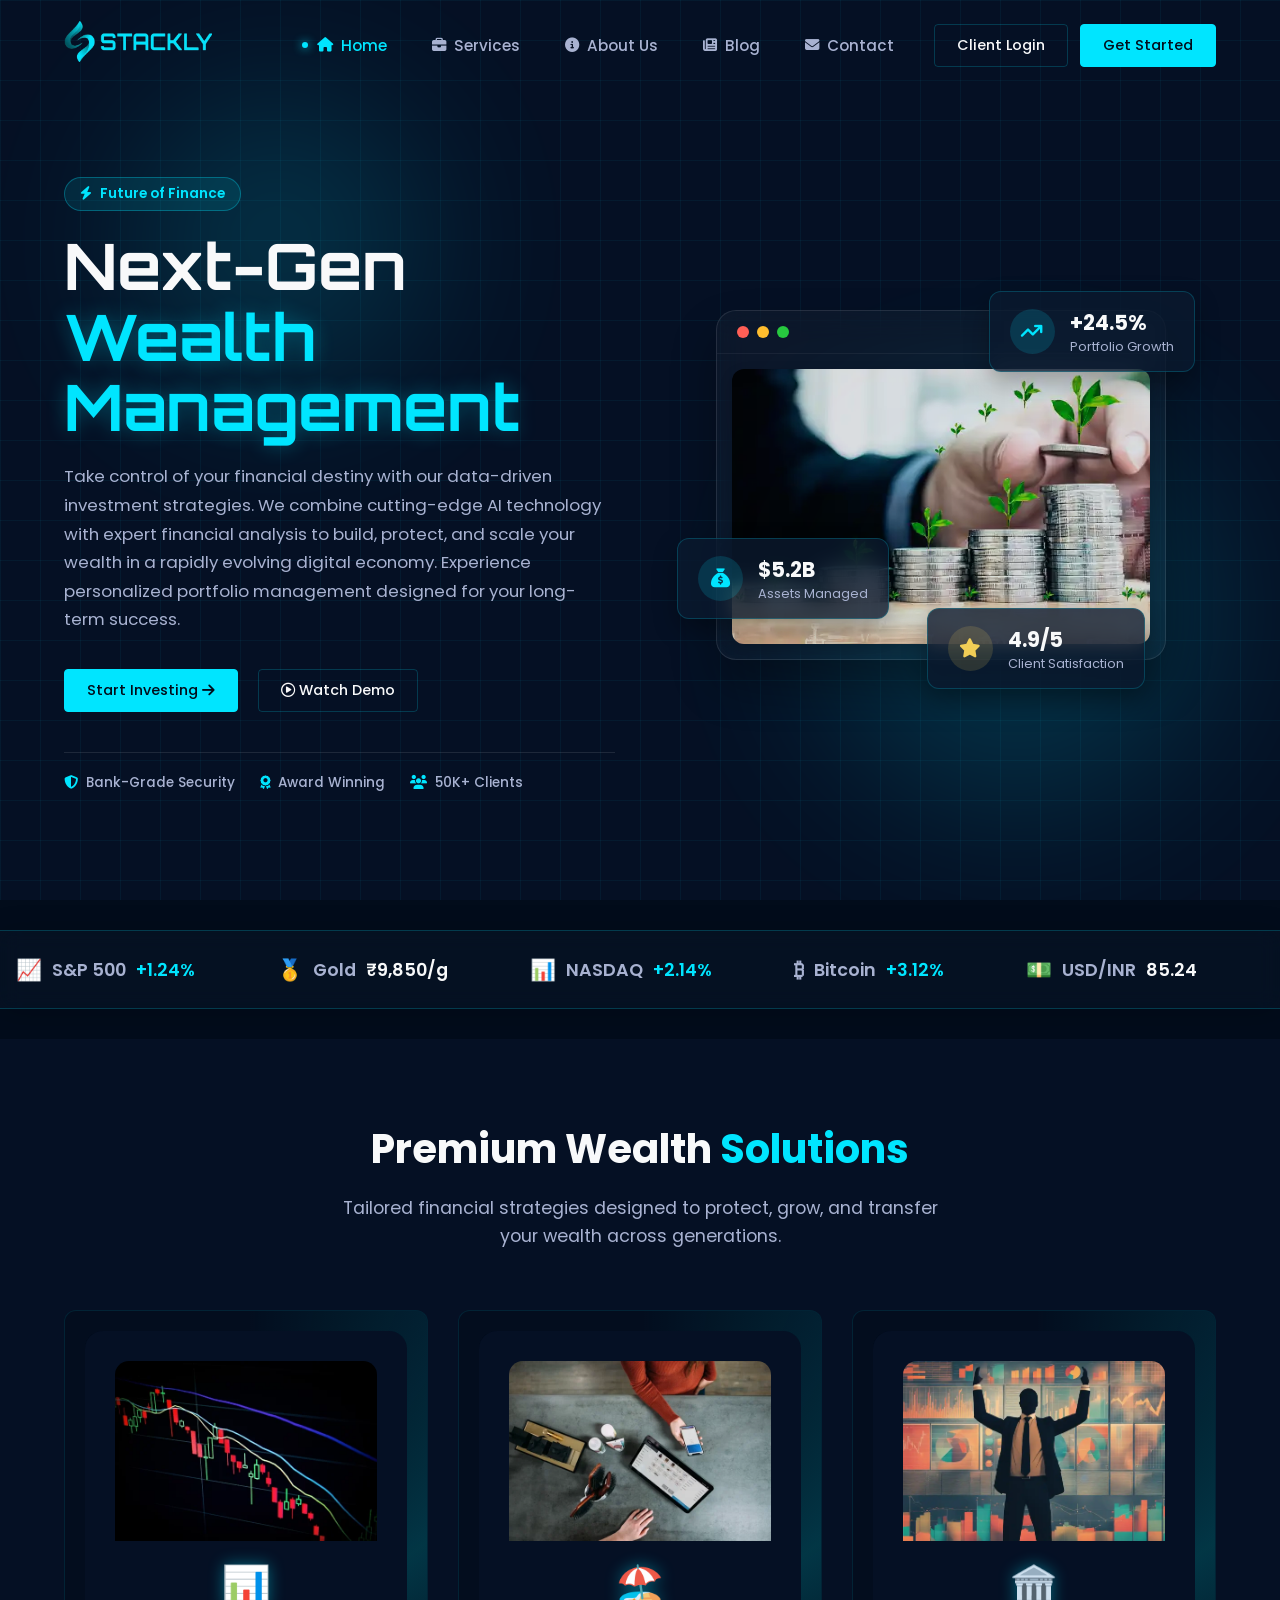
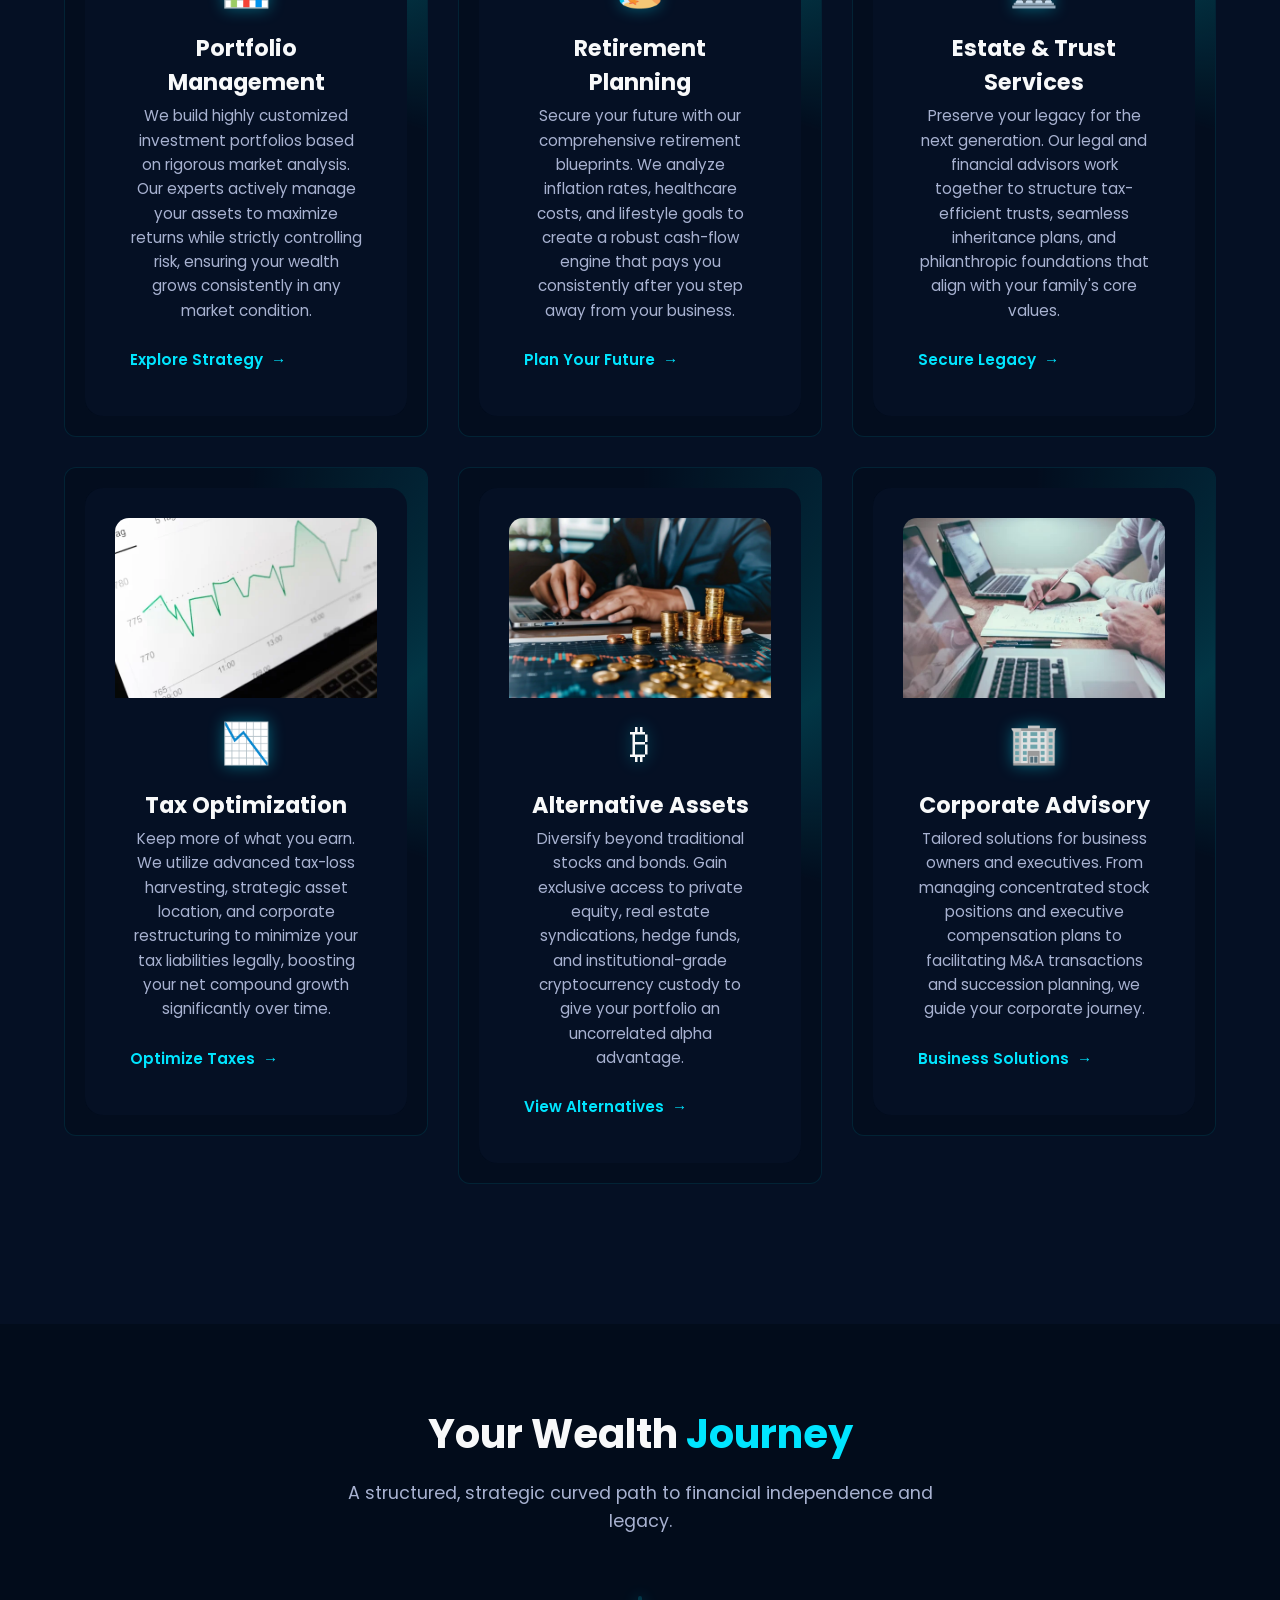
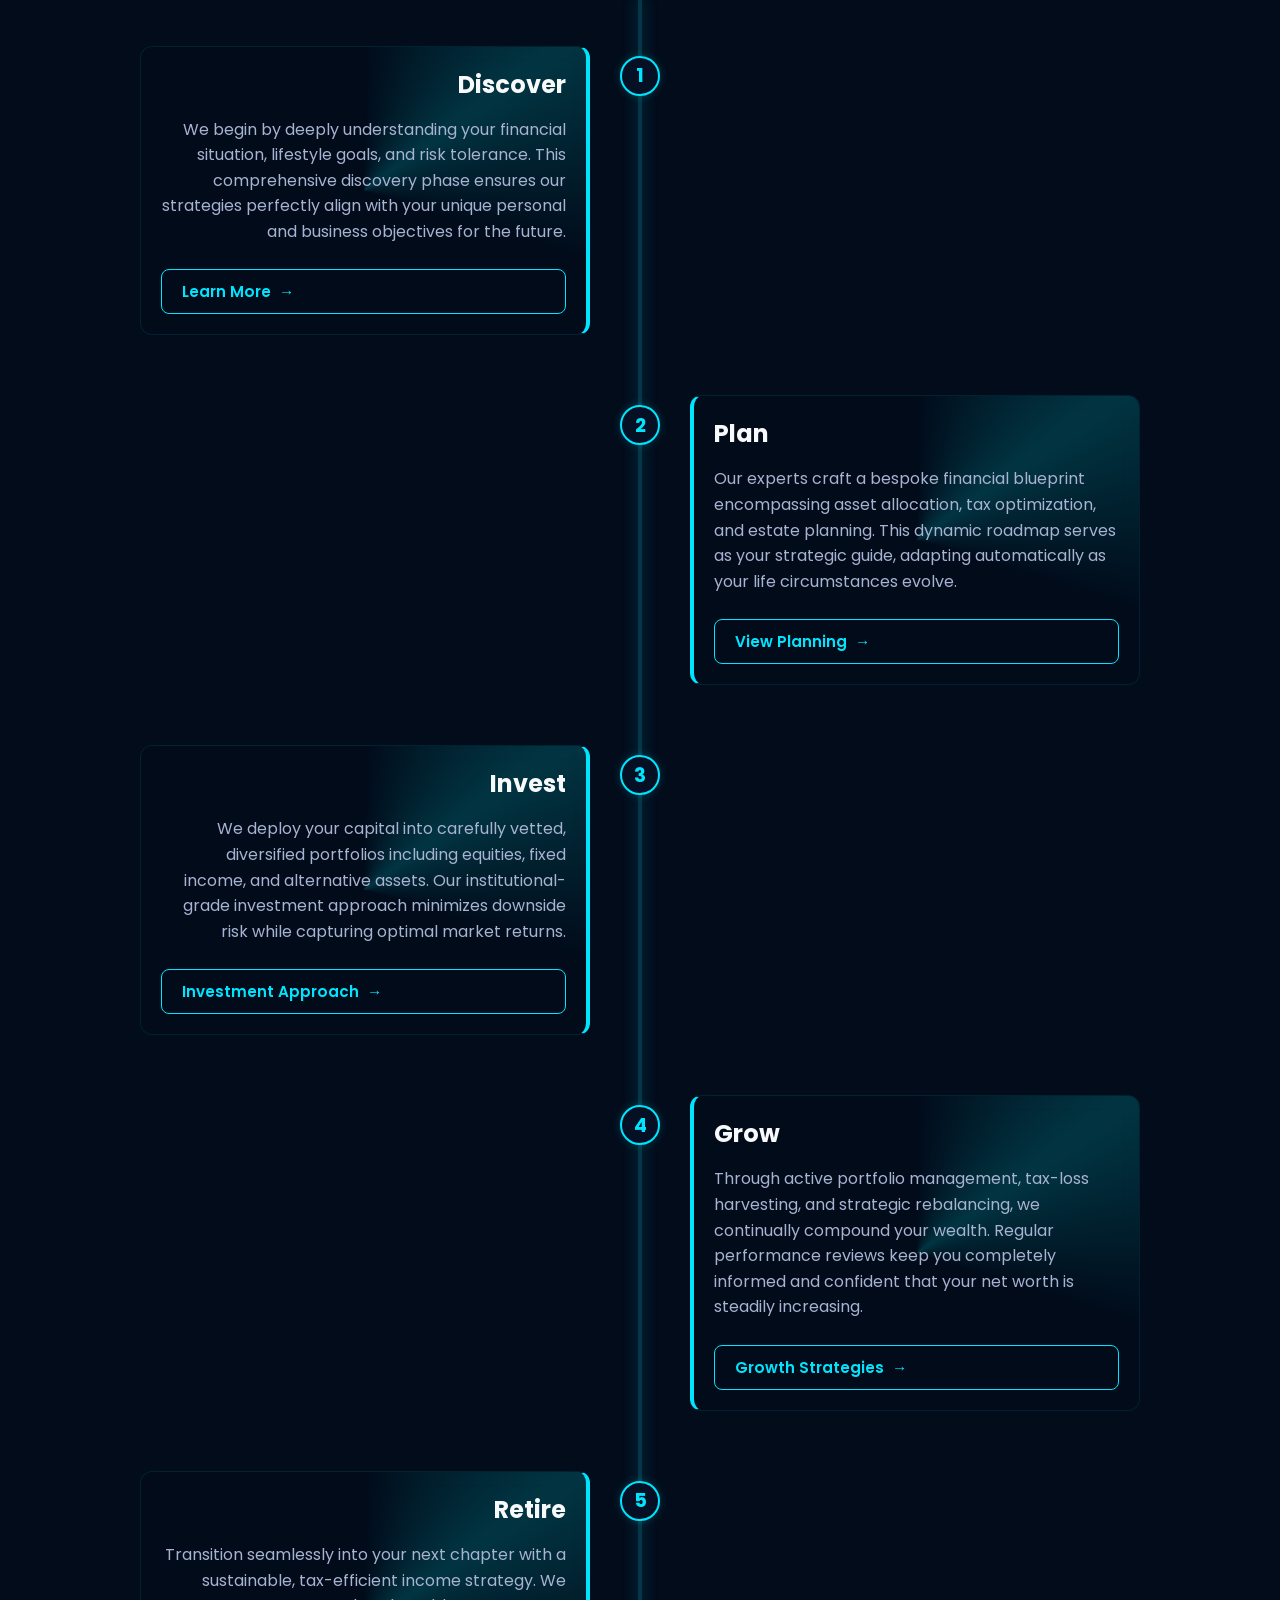
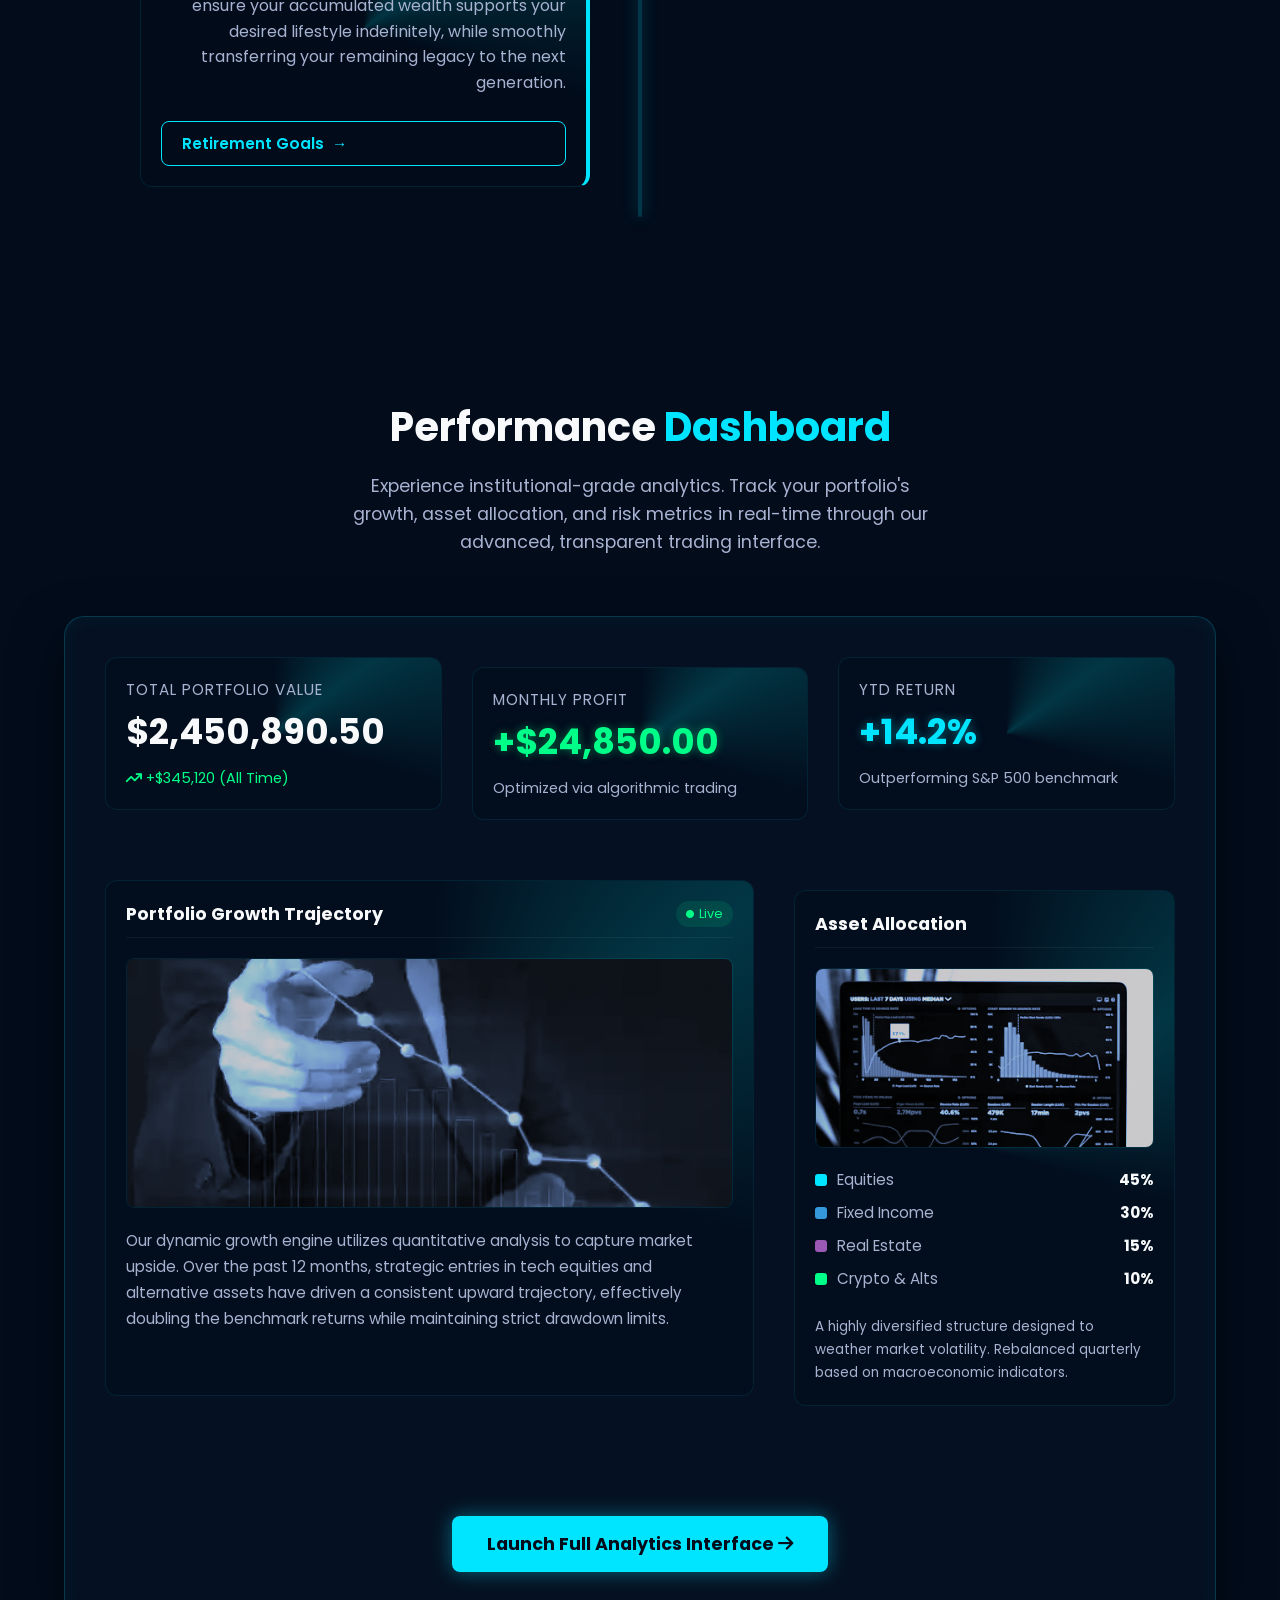
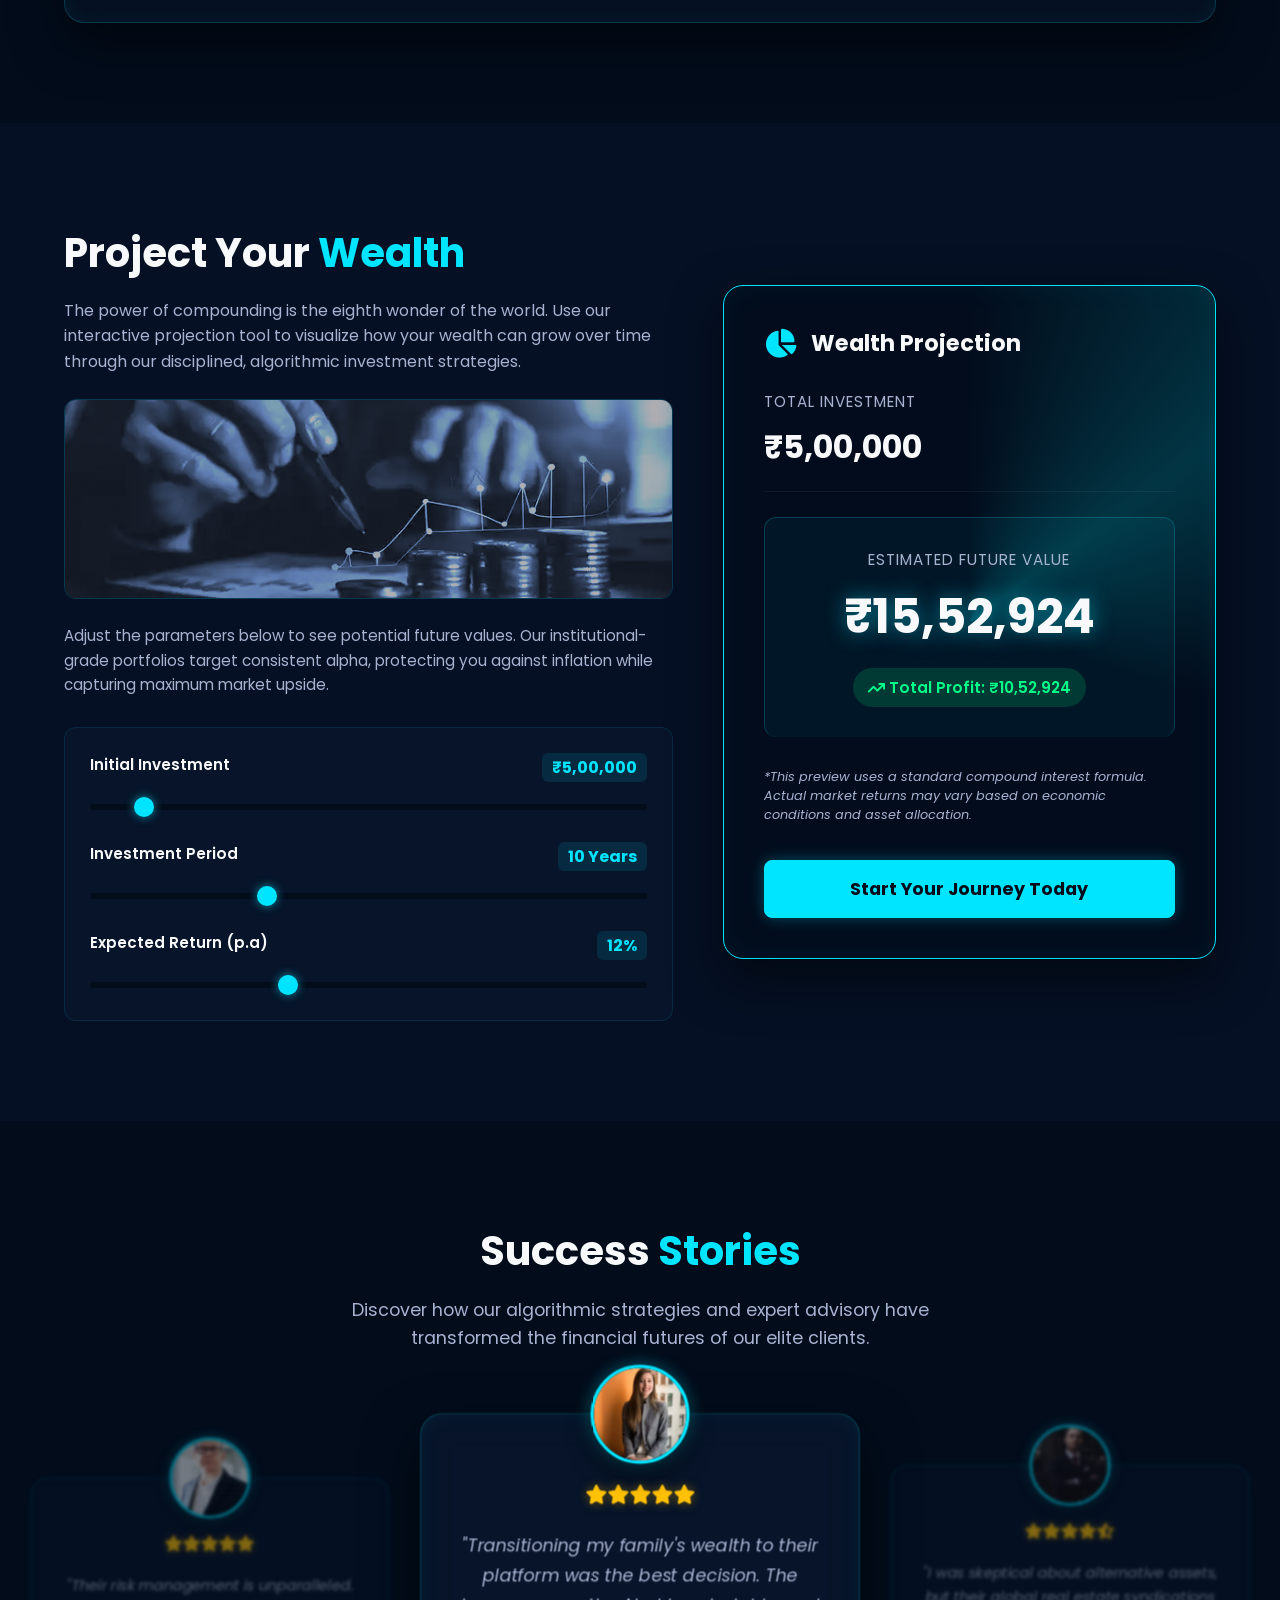
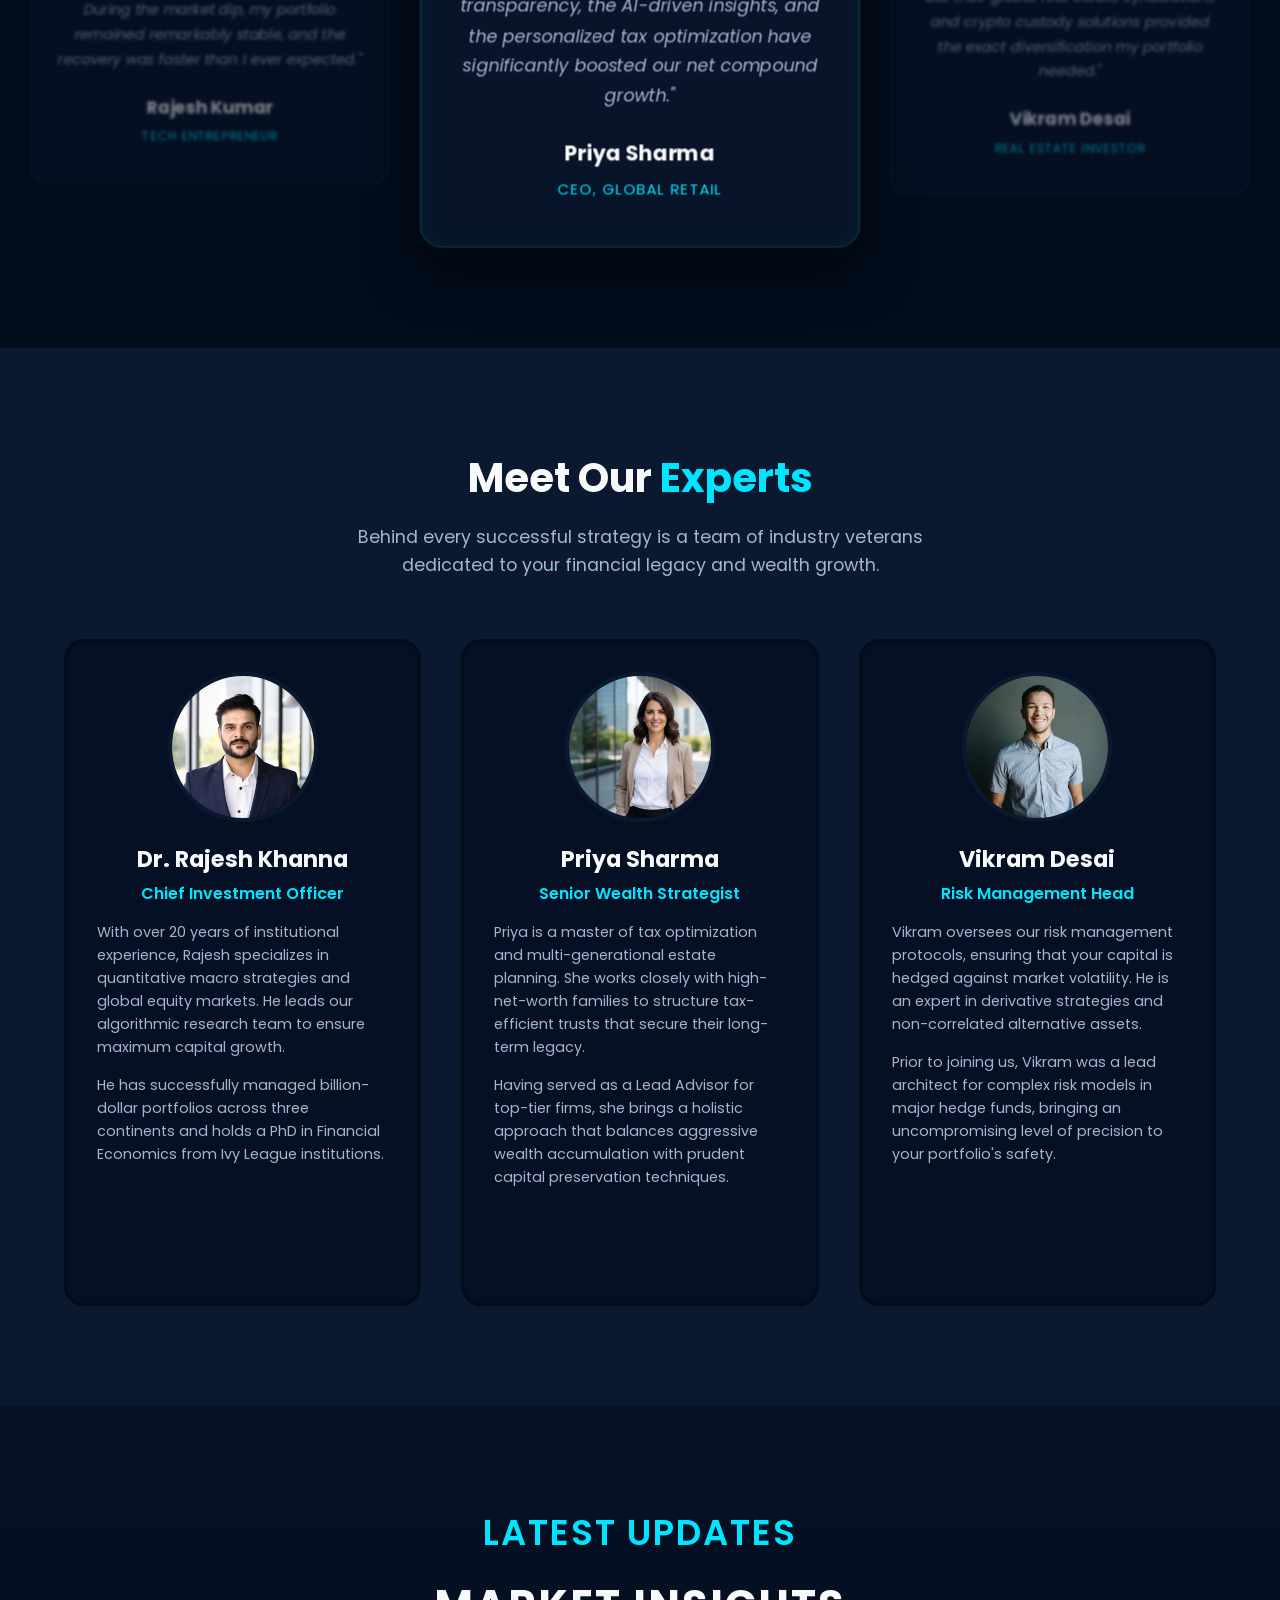
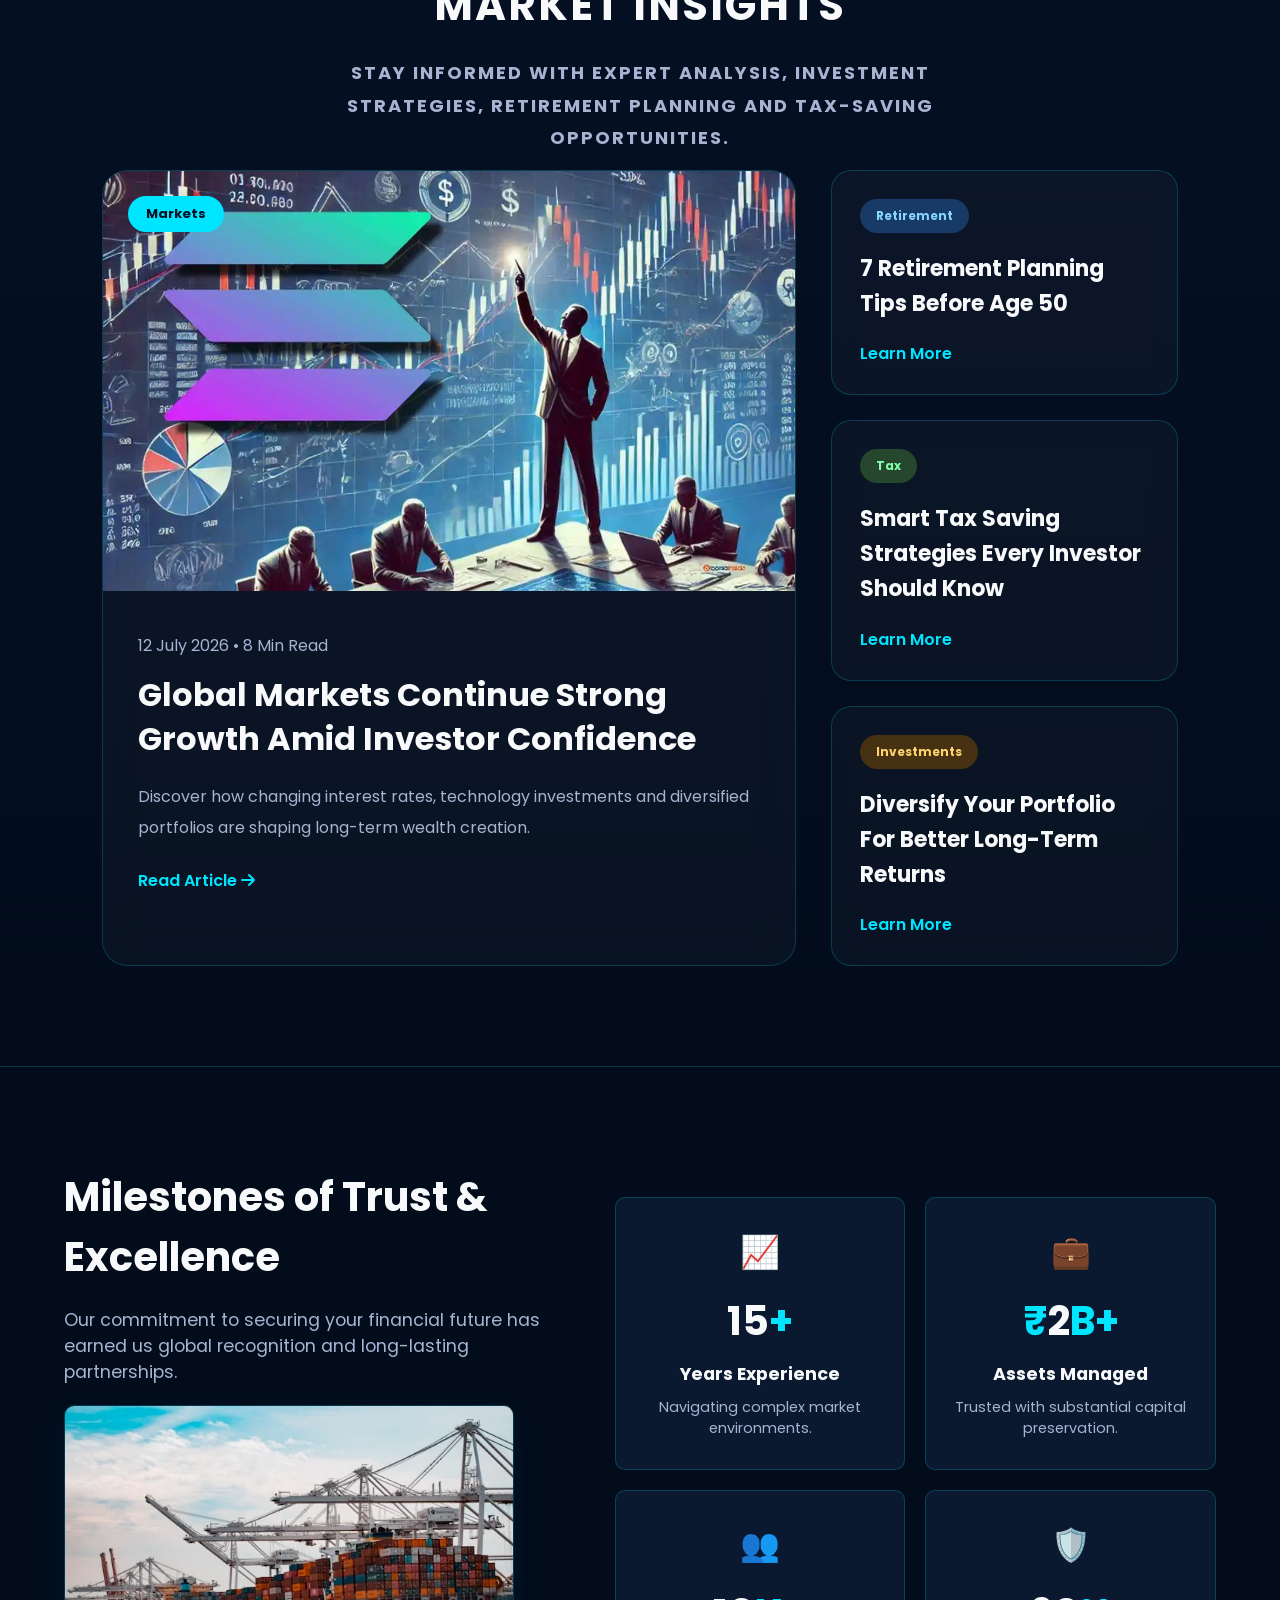
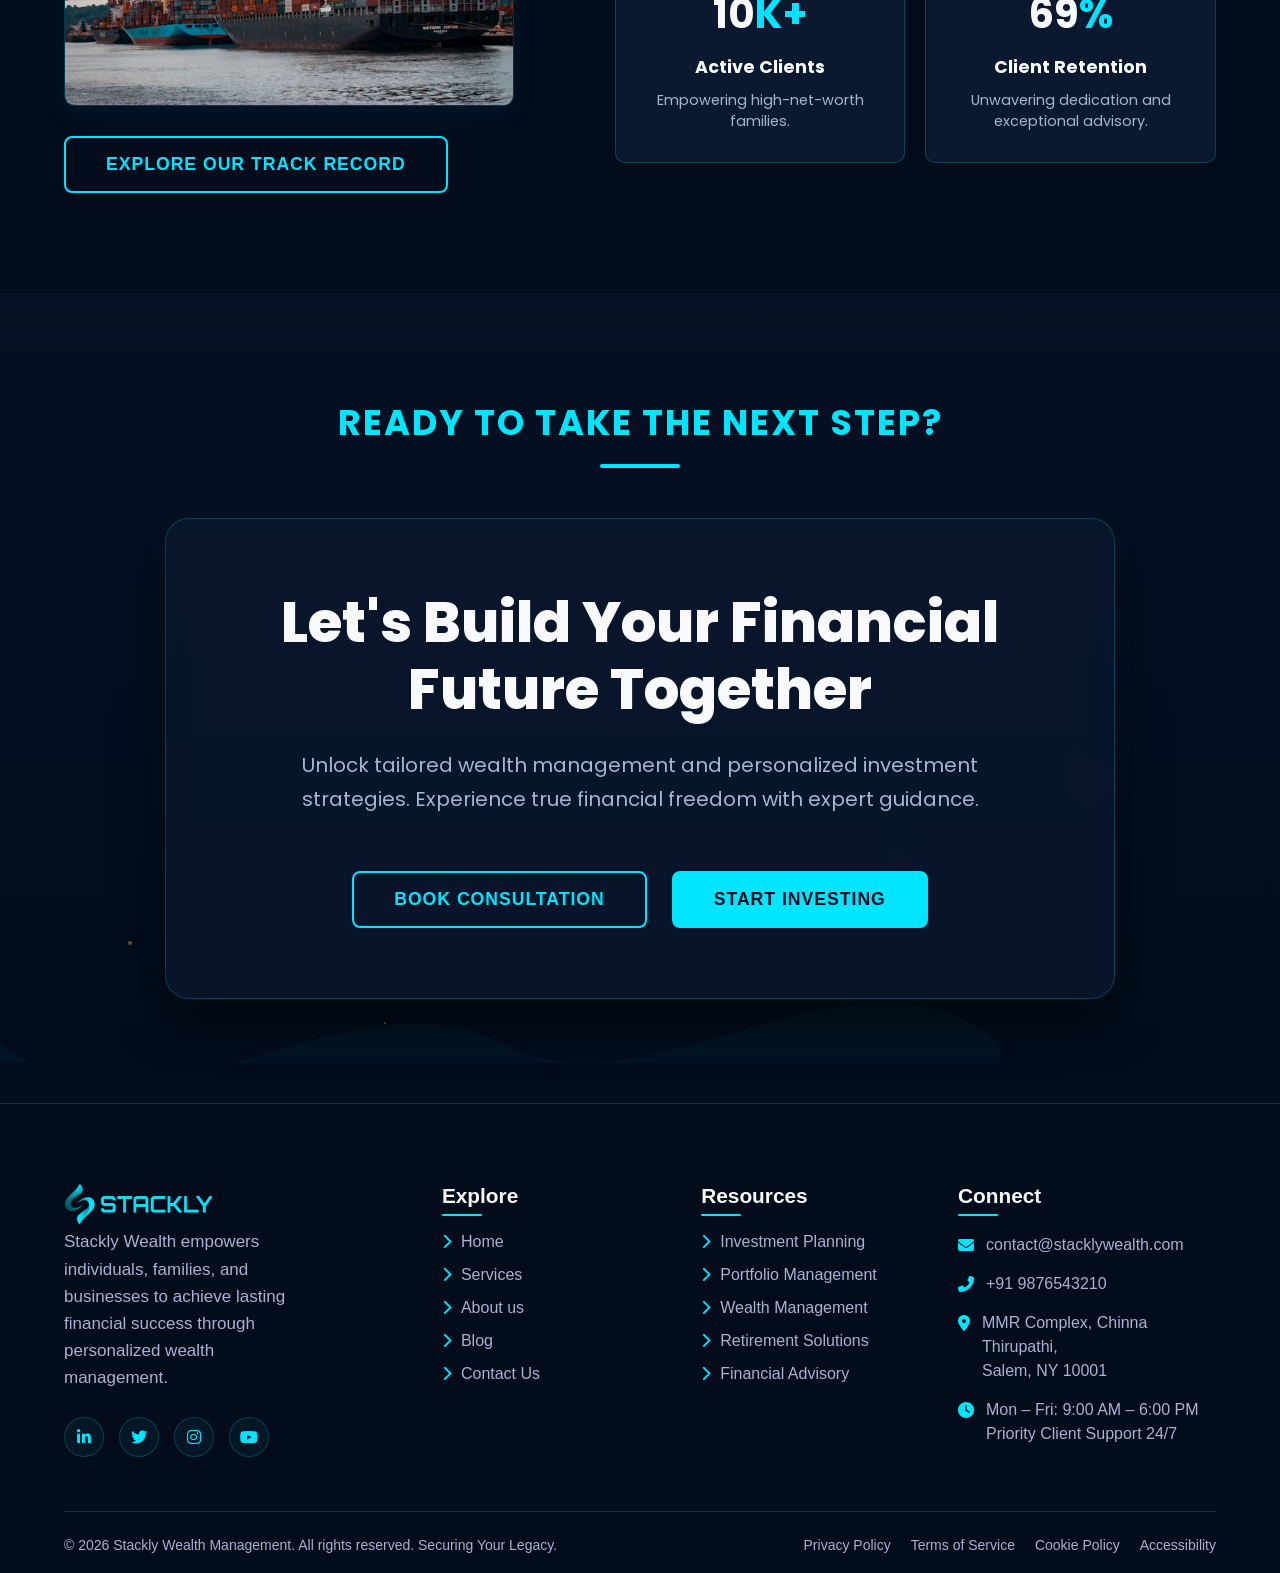
==== commit bc1b60e3: "Investment & Wealth Management" ====
--- a/index.html
+++ b/index.html
@@ -4,7 +4,15 @@
 <head>
     <meta charset="UTF-8">
     <meta name="viewport" content="width=device-width, initial-scale=1.0">
-    <title>Tech Wealth - Investment & Wealth Management</title>
+    <meta property="og:title" content="Your Website Title Here">
+    <meta property="og:description" content="Join our premium online learning platform and upgrade your skills today.">
+    <meta property="og:image" content="https://yourwebsite.com/asset/preview-image.jpg">
+    <meta property="og:url" content="https://yourwebsite.com">
+    <meta property="og:type" content="website">
+    <meta name="description"
+        content="Join our premium online learning platform. Access interactive courses, live community zones, and expert tutors to upgrade your skills today.">
+    <link rel="icon" type="image/png" href="./asset/logo_Favicon.webp">
+    <title>Stackly - Home Page</title>
 
     <link
         href="https://fonts.googleapis.com/css2?family=Orbitron:wght@400;600;700&family=Poppins:wght@300;400;500;600&display=swap"
@@ -33,17 +41,17 @@
     <div class="app-hidden" id="mainContent">
         <header class="navbar" id="navbar">
             <div class="logo">
-                <a href="index.html"><img src="./asset/Logo blue.webp" alt="logo"></a>
+                <a href="index.html"><img src="./asset/aqualogo.webp" alt="logo"></a>
             </div>
 
 
             <div class="nav-menu-wrapper" id="menuWrapper">
                 <ul class="nav-links">
-                    <li><a href="#home" class="nav-item active"><i class="fa-solid fa-house"></i> Home</a></li>
-                    <li><a href="#services" class="nav-item"><i class="fa-solid fa-briefcase"></i> Services</a></li>
-                    <li><a href="#about" class="nav-item"><i class="fa-solid fa-circle-info"></i> About Us</a></li>
-                    <li><a href="#blog" class="nav-item"><i class="fa-solid fa-newspaper"></i> Blog</a></li>
-                    <li><a href="#contact" class="nav-item"><i class="fa-solid fa-envelope"></i> Contact</a></li>
+                    <li><a href="index.html" class="nav-item active"><i class="fa-solid fa-house"></i> Home</a></li>
+                    <li><a href="service.html" class="nav-item"><i class="fa-solid fa-briefcase"></i> Services</a></li>
+                    <li><a href="about.html" class="nav-item"><i class="fa-solid fa-circle-info"></i> About Us</a></li>
+                    <li><a href="blog.html" class="nav-item"><i class="fa-solid fa-newspaper"></i> Blog</a></li>
+                    <li><a href="contact.html" class="nav-item"><i class="fa-solid fa-envelope"></i> Contact</a></li>
                 </ul>
 
                 <div class="auth-buttons">
@@ -71,7 +79,7 @@
 
         <video autoplay loop muted playsinline class="hero-video">
 
-            <source src="https://www.w3schools.com/html/mov_bbb.mp4" type="video/mp4">
+            <source src="./asset/m3.mp4" type="video/mp4">
         </video>
 
 
@@ -95,9 +103,10 @@
                 </p>
 
                 <div class="hero-ctas">
-                    <button class="signin-btn btn-hover">Start Investing <i
-                            class="fa-solid fa-arrow-right"></i></button>
-                    <button class="login-btn btn-hover"><i class="fa-regular fa-circle-play"></i> Watch Demo</button>
+                    <button class="signin-btn btn-hover" onclick="window.location.href='404page.html'">Start Investing
+                        <i class="fa-solid fa-arrow-right"></i></button>
+                    <button class="login-btn btn-hover" onclick="window.location.href='404page.html'"><i
+                            class="fa-regular fa-circle-play"></i> Watch Demo</button>
                 </div>
 
                 <div class="trust-badges">
@@ -120,7 +129,7 @@
 
                     <div class="dash-body">
 
-                        <img src="./asset/a5.webp" alt="Dashboard View" class="dash-image">
+                        <img src="./asset/q5.webp" alt="Dashboard View" class="dash-image">
                     </div>
 
 
@@ -185,110 +194,113 @@
         </div>
 
         <div class="honeycomb-grid">
-
-            <div class="glass-card fade-up">
-                <div class="card-inner">
-                    <div class="card-image">
-                        <img src="https://images.unsplash.com/photo-1611974789855-9c2a0a7236a3?auto=format&fit=crop&q=80&w=600"
-                            alt="Portfolio Management">
-                    </div>
-                    <div class="card-content">
-                        <div class="gradient-icon">📊</div>
-                        <h3>Portfolio Management</h3>
-                        <p>We build highly customized investment portfolios based on rigorous market analysis. Our
-                            experts actively manage your assets to maximize returns while strictly controlling risk,
-                            ensuring your wealth grows consistently in any market condition.</p>
-                        <a href="#" class="aqua-btn">Explore Strategy <span>→</span></a>
-                    </div>
-                </div>
-            </div>
-
-
-            <div class="glass-card fade-up delay-1">
-                <div class="card-inner">
-                    <div class="card-image">
-                        <img src="https://images.unsplash.com/photo-1556740714-a8395b3bf30f?auto=format&fit=crop&q=80&w=600"
-                            alt="Retirement Planning">
-                    </div>
-                    <div class="card-content">
-                        <div class="gradient-icon">🏖️</div>
-                        <h3>Retirement Planning</h3>
-                        <p>Secure your future with our comprehensive retirement blueprints. We analyze inflation rates,
-                            healthcare costs, and lifestyle goals to create a robust cash-flow engine that pays you
-                            consistently after you step away from your business.</p>
-                        <a href="#" class="aqua-btn">Plan Your Future <span>→</span></a>
-                    </div>
-                </div>
-            </div>
-
-
-            <div class="glass-card fade-up delay-2">
-                <div class="card-inner">
-                    <div class="card-image">
-                        <img src="https://images.unsplash.com/photo-1589829085413-56de8ae18c73?auto=format&fit=crop&q=80&w=600"
-                            alt="Estate & Trust">
-                    </div>
-                    <div class="card-content">
-                        <div class="gradient-icon">🏛️</div>
-                        <h3>Estate & Trust Services</h3>
-                        <p>Preserve your legacy for the next generation. Our legal and financial advisors work together
-                            to structure tax-efficient trusts, seamless inheritance plans, and philanthropic foundations
-                            that align with your family's core values.</p>
-                        <a href="#" class="aqua-btn">Secure Legacy <span>→</span></a>
-                    </div>
-                </div>
-            </div>
-
-
-            <div class="glass-card fade-up">
-                <div class="card-inner">
-                    <div class="card-image">
-                        <img src="https://images.unsplash.com/photo-1591696205602-2f950c417cb9?auto=format&fit=crop&q=80&w=600"
-                            alt="Tax Optimization">
-                    </div>
-                    <div class="card-content">
-                        <div class="gradient-icon">📉</div>
-                        <h3>Tax Optimization</h3>
-                        <p>Keep more of what you earn. We utilize advanced tax-loss harvesting, strategic asset
-                            location, and corporate restructuring to minimize your tax liabilities legally, boosting
-                            your net compound growth significantly over time.</p>
-                        <a href="#" class="aqua-btn">Optimize Taxes <span>→</span></a>
-                    </div>
-                </div>
-            </div>
-
-
-            <div class="glass-card fade-up delay-1">
-                <div class="card-inner">
-                    <div class="card-image">
-                        <img src="https://images.unsplash.com/photo-1633158829585-23ba8f7c8caf?auto=format&fit=crop&q=80&w=600"
-                            alt="Crypto & Alternative">
-                    </div>
-                    <div class="card-content">
-                        <div class="gradient-icon">₿</div>
-                        <h3>Alternative Assets</h3>
-                        <p>Diversify beyond traditional stocks and bonds. Gain exclusive access to private equity, real
-                            estate syndications, hedge funds, and institutional-grade cryptocurrency custody to give
-                            your portfolio an uncorrelated alpha advantage.</p>
-                        <a href="#" class="aqua-btn">View Alternatives <span>→</span></a>
-                    </div>
-                </div>
-            </div>
-
-
-            <div class="glass-card fade-up delay-2">
-                <div class="card-inner">
-                    <div class="card-image">
-                        <img src="https://images.unsplash.com/photo-1454165804606-c3d57bc86b40?auto=format&fit=crop&q=80&w=600"
-                            alt="Corporate Advisory">
-                    </div>
-                    <div class="card-content">
-                        <div class="gradient-icon">🏢</div>
-                        <h3>Corporate Advisory</h3>
-                        <p>Tailored solutions for business owners and executives. From managing concentrated stock
-                            positions and executive compensation plans to facilitating M&A transactions and succession
-                            planning, we guide your corporate journey.</p>
-                        <a href="#" class="aqua-btn">Business Solutions <span>→</span></a>
+            <div class="fade-up">
+                <div class="glass-card">
+                    <div class="card-inner">
+                        <div class="card-image">
+                            <img src="./asset/q16.webp" alt="Portfolio Management">
+                        </div>
+                        <div class="card-content">
+                            <div class="gradient-icon">📊</div>
+                            <h3>Portfolio Management</h3>
+                            <p>We build highly customized investment portfolios based on rigorous market analysis. Our
+                                experts actively manage your assets to maximize returns while strictly controlling risk,
+                                ensuring your wealth grows consistently in any market condition.</p>
+                            <a href="404page.html" class="aqua-btn">Explore Strategy <span>→</span></a>
+                        </div>
+                    </div>
+                </div>
+            </div>
+
+            <div class="fade-up delay-1">
+                <div class="glass-card ">
+                    <div class="card-inner">
+                        <div class="card-image">
+                            <img src="./asset/q17.webp" alt="Retirement Planning">
+                        </div>
+                        <div class="card-content">
+                            <div class="gradient-icon">🏖️</div>
+                            <h3>Retirement Planning</h3>
+                            <p>Secure your future with our comprehensive retirement blueprints. We analyze inflation
+                                rates,
+                                healthcare costs, and lifestyle goals to create a robust cash-flow engine that pays you
+                                consistently after you step away from your business.</p>
+                            <a href="404page.html" class="aqua-btn">Plan Your Future <span>→</span></a>
+                        </div>
+                    </div>
+                </div>
+            </div>
+
+            <div class="fade-up delay-2">
+                <div class="glass-card">
+                    <div class="card-inner">
+                        <div class="card-image">
+                            <img src="./asset/q14.webp" alt="Estate & Trust">
+                        </div>
+                        <div class="card-content">
+                            <div class="gradient-icon">🏛️</div>
+                            <h3>Estate & Trust Services</h3>
+                            <p>Preserve your legacy for the next generation. Our legal and financial advisors work
+                                together
+                                to structure tax-efficient trusts, seamless inheritance plans, and philanthropic
+                                foundations
+                                that align with your family's core values.</p>
+                            <a href="404page.html" class="aqua-btn">Secure Legacy <span>→</span></a>
+                        </div>
+                    </div>
+                </div>
+            </div>
+            <div class="fade-up">
+                <div class="glass-card ">
+                    <div class="card-inner">
+                        <div class="card-image">
+                            <img src="./asset/q18.webp" alt="Tax Optimization">
+                        </div>
+                        <div class="card-content">
+                            <div class="gradient-icon">📉</div>
+                            <h3>Tax Optimization</h3>
+                            <p>Keep more of what you earn. We utilize advanced tax-loss harvesting, strategic asset
+                                location, and corporate restructuring to minimize your tax liabilities legally, boosting
+                                your net compound growth significantly over time.</p>
+                            <a href="404page.html" class="aqua-btn">Optimize Taxes <span>→</span></a>
+                        </div>
+                    </div>
+                </div>
+            </div>
+            <div class="fade-up delay-1">
+                <div class="glass-card ">
+                    <div class="card-inner">
+                        <div class="card-image">
+                            <img src="./asset/q1.webp" alt="Crypto & Alternative">
+                        </div>
+                        <div class="card-content">
+                            <div class="gradient-icon">₿</div>
+                            <h3>Alternative Assets</h3>
+                            <p>Diversify beyond traditional stocks and bonds. Gain exclusive access to private equity,
+                                real
+                                estate syndications, hedge funds, and institutional-grade cryptocurrency custody to give
+                                your portfolio an uncorrelated alpha advantage.</p>
+                            <a href="404page.html" class="aqua-btn">View Alternatives <span>→</span></a>
+                        </div>
+                    </div>
+                </div>
+            </div>
+
+            <div class="fade-up delay-2">
+                <div class="glass-card ">
+                    <div class="card-inner">
+                        <div class="card-image">
+                            <img src="./asset/q19.webp" alt="Corporate Advisory">
+                        </div>
+                        <div class="card-content">
+                            <div class="gradient-icon">🏢</div>
+                            <h3>Corporate Advisory</h3>
+                            <p>Tailored solutions for business owners and executives. From managing concentrated stock
+                                positions and executive compensation plans to facilitating M&A transactions and
+                                succession
+                                planning, we guide your corporate journey.</p>
+                            <a href="404page.html" class="aqua-btn">Business Solutions <span>→</span></a>
+                        </div>
                     </div>
                 </div>
             </div>
@@ -315,7 +327,7 @@
                     <p>We begin by deeply understanding your financial situation, lifestyle goals, and risk tolerance.
                         This comprehensive discovery phase ensures our strategies perfectly align with your unique
                         personal and business objectives for the future.</p>
-                    <a href="#" class="aqua-btn-outline">Learn More <span>→</span></a>
+                    <a href="404page.html" class="aqua-btn-outline">Learn More <span>→</span></a>
                 </div>
             </div>
 
@@ -327,7 +339,7 @@
                     <p>Our experts craft a bespoke financial blueprint encompassing asset allocation, tax optimization,
                         and estate planning. This dynamic roadmap serves as your strategic guide, adapting automatically
                         as your life circumstances evolve.</p>
-                    <a href="#" class="aqua-btn-outline">View Planning <span>→</span></a>
+                    <a href="404page.html" class="aqua-btn-outline">View Planning <span>→</span></a>
                 </div>
             </div>
 
@@ -339,7 +351,7 @@
                     <p>We deploy your capital into carefully vetted, diversified portfolios including equities, fixed
                         income, and alternative assets. Our institutional-grade investment approach minimizes downside
                         risk while capturing optimal market returns.</p>
-                    <a href="#" class="aqua-btn-outline">Investment Approach <span>→</span></a>
+                    <a href="404page.html" class="aqua-btn-outline">Investment Approach <span>→</span></a>
                 </div>
             </div>
 
@@ -351,7 +363,7 @@
                     <p>Through active portfolio management, tax-loss harvesting, and strategic rebalancing, we
                         continually compound your wealth. Regular performance reviews keep you completely informed and
                         confident that your net worth is steadily increasing.</p>
-                    <a href="#" class="aqua-btn-outline">Growth Strategies <span>→</span></a>
+                    <a href="404page.html" class="aqua-btn-outline">Growth Strategies <span>→</span></a>
                 </div>
             </div>
 
@@ -409,8 +421,7 @@
                         <span class="live-badge"><i class="fa-solid fa-circle live-dot"></i> Live</span>
                     </div>
                     <div class="chart-image-container">
-                        <img src="https://images.unsplash.com/photo-1611974789855-9c2a0a7236a3?auto=format&fit=crop&q=80&w=800"
-                            alt="Portfolio Growth Chart">
+                        <img src="./asset/q7.webp" alt="Portfolio Growth Chart">
                     </div>
                     <p class="detailed-text">
                         Our dynamic growth engine utilizes quantitative analysis to capture market upside. Over the past
@@ -426,8 +437,7 @@
                         <h4>Asset Allocation</h4>
                     </div>
                     <div class="donut-image-container">
-                        <img src="https://images.unsplash.com/photo-1551288049-bebda4e38f71?auto=format&fit=crop&q=80&w=400"
-                            alt="Asset Allocation">
+                        <img src="./asset/q20.webp" alt="Asset Allocation">
                     </div>
                     <ul class="allocation-list">
                         <li><span class="color-box eq"></span> Equities <strong>45%</strong></li>
@@ -444,7 +454,7 @@
 
 
             <div class="dashboard-cta">
-                <a href="#" class="aqua-btn pulse-btn">Launch Full Analytics Interface <span><i
+                <a href="404page.html" class="aqua-btn pulse-btn">Launch Full Analytics Interface <span><i
                             class="fa-solid fa-arrow-right"></i></span></a>
             </div>
 
@@ -467,8 +477,7 @@
 
 
                 <div class="calc-image-wrapper">
-                    <img src="https://images.unsplash.com/photo-1579532537598-459ecdaf39cc?auto=format&fit=crop&q=80&w=800"
-                        alt="Wealth Growth Curve">
+                    <img src="./asset/q3.webp" alt="Wealth Growth Curve">
                 </div>
 
                 <p class="calc-description">Adjust the parameters below to see potential future values. Our
@@ -535,7 +544,7 @@
                         economic conditions and asset allocation.
                     </p>
 
-                    <a href="#" class="solid-hover-btn full-width-btn">Start Your Journey Today</a>
+                    <a href="404page.html" class="solid-hover-btn full-width-btn">Start Your Journey Today</a>
                 </div>
             </div>
 
@@ -561,8 +570,7 @@
 
             <div class="story-card side-card">
                 <div class="client-image">
-                    <img src="https://images.unsplash.com/photo-1560250097-0b93528c311a?auto=format&fit=crop&q=80&w=250"
-                        alt="Client 1">
+                    <img src="./asset/q21.webp" alt="Client 1">
                 </div>
                 <div class="stars">
                     <i class="fa-solid fa-star"></i><i class="fa-solid fa-star"></i><i class="fa-solid fa-star"></i><i
@@ -579,8 +587,7 @@
 
             <div class="story-card center-card">
                 <div class="client-image">
-                    <img src="https://images.unsplash.com/photo-1573496359142-b8d87734a5a2?auto=format&fit=crop&q=80&w=250"
-                        alt="Client 2">
+                    <img src="./asset/q22.webp" alt="Client 2">
                 </div>
                 <div class="stars">
                     <i class="fa-solid fa-star"></i><i class="fa-solid fa-star"></i><i class="fa-solid fa-star"></i><i
@@ -598,8 +605,7 @@
 
             <div class="story-card side-card">
                 <div class="client-image">
-                    <img src="https://images.unsplash.com/photo-1519085360753-af0119f7cbe7?auto=format&fit=crop&q=80&w=250"
-                        alt="Client 3">
+                    <img src="./asset/q23.webp" alt="Client 3">
                 </div>
                 <div class="stars">
                     <i class="fa-solid fa-star"></i><i class="fa-solid fa-star"></i><i class="fa-solid fa-star"></i><i
@@ -629,9 +635,7 @@
 
             <div class="expert-card reveal">
                 <div class="card-inner">
-                    <div class="expert-image"><img
-                            src="https://images.unsplash.com/photo-1560250097-0b93528c311a?auto=format&fit=crop&q=80&w=400"
-                            alt="Expert 1"></div>
+                    <div class="expert-image"><img src="./asset/s1.webp" alt="Expert 1"></div>
                     <h3>Dr. Rajesh Khanna</h3>
                     <p class="role">Chief Investment Officer</p>
                     <p class="expert-bio">With over 20 years of institutional experience, Rajesh specializes in
@@ -640,8 +644,8 @@
                     <p class="expert-bio">He has successfully managed billion-dollar portfolios across three continents
                         and holds a PhD in Financial Economics from Ivy League institutions.</p>
                     <div class="social-links">
-                        <a href="#"><i class="fa-brands fa-linkedin"></i></a>
-                        <a href="#"><i class="fa-brands fa-twitter"></i></a>
+                        <a href="404page.html"><i class="fa-brands fa-linkedin"></i></a>
+                        <a href="404page.html"><i class="fa-brands fa-twitter"></i></a>
                     </div>
                 </div>
             </div>
@@ -649,9 +653,7 @@
 
             <div class="expert-card reveal">
                 <div class="card-inner">
-                    <div class="expert-image"><img
-                            src="https://images.unsplash.com/photo-1573496359142-b8d87734a5a2?auto=format&fit=crop&q=80&w=400"
-                            alt="Expert 2"></div>
+                    <div class="expert-image"><img src="./asset/s2.webp" alt="Expert 2"></div>
                     <h3>Priya Sharma</h3>
                     <p class="role">Senior Wealth Strategist</p>
                     <p class="expert-bio">Priya is a master of tax optimization and multi-generational estate planning.
@@ -661,8 +663,8 @@
                         approach that balances aggressive wealth accumulation with prudent capital preservation
                         techniques.</p>
                     <div class="social-links">
-                        <a href="#"><i class="fa-brands fa-linkedin"></i></a>
-                        <a href="#"><i class="fa-brands fa-twitter"></i></a>
+                        <a href="404page.html"><i class="fa-brands fa-linkedin"></i></a>
+                        <a href="404page.html"><i class="fa-brands fa-twitter"></i></a>
                     </div>
                 </div>
             </div>
@@ -670,9 +672,7 @@
 
             <div class="expert-card reveal">
                 <div class="card-inner">
-                    <div class="expert-image"><img
-                            src="https://images.unsplash.com/photo-1519085360753-af0119f7cbe7?auto=format&fit=crop&q=80&w=400"
-                            alt="Expert 3"></div>
+                    <div class="expert-image"><img src="./asset/a21.webp" alt="Expert 3"></div>
                     <h3>Vikram Desai</h3>
                     <p class="role">Risk Management Head</p>
                     <p class="expert-bio">Vikram oversees our risk management protocols, ensuring that your capital is
@@ -681,8 +681,8 @@
                     <p class="expert-bio">Prior to joining us, Vikram was a lead architect for complex risk models in
                         major hedge funds, bringing an uncompromising level of precision to your portfolio's safety.</p>
                     <div class="social-links">
-                        <a href="#"><i class="fa-brands fa-linkedin"></i></a>
-                        <a href="#"><i class="fa-brands fa-twitter"></i></a>
+                        <a href="404page.html"><i class="fa-brands fa-linkedin"></i></a>
+                        <a href="404page.html"><i class="fa-brands fa-twitter"></i></a>
                     </div>
                 </div>
             </div>
@@ -712,7 +712,7 @@
                 <div class="featured-card">
 
                     <div class="image">
-                        <img src="./asset/a5.webp" alt="">
+                        <img src="./asset/q15.webp" alt="">
                         <span class="category">Markets</span>
                     </div>
 
@@ -732,7 +732,7 @@
                             long-term wealth creation.
                         </p>
 
-                        <a href="#">
+                        <a href="404page.html">
                             Read Article
                             <i class="fa-solid fa-arrow-right"></i>
                         </a>
@@ -754,7 +754,7 @@
                             7 Retirement Planning Tips Before Age 50
                         </h4>
 
-                        <a href="#">
+                        <a href="404page.html">
                             Learn More
                         </a>
 
@@ -770,7 +770,7 @@
                             Smart Tax Saving Strategies Every Investor Should Know
                         </h4>
 
-                        <a href="#">
+                        <a href="404page.html">
                             Learn More
                         </a>
 
@@ -786,7 +786,7 @@
                             Diversify Your Portfolio For Better Long-Term Returns
                         </h4>
 
-                        <a href="#">
+                        <a href="404page.html">
                             Learn More
                         </a>
 
@@ -813,10 +813,9 @@
                 <p>Our commitment to securing your financial future has earned us global recognition and long-lasting
                     partnerships.</p>
 
-                <img src="https://images.unsplash.com/photo-1578575437130-527eed3abbec?w=600&q=80"
-                    alt="Wealth Management" class="awards-img">
-
-                <button class="cta-btn">Explore Our Track Record</button>
+                <img src="./asset/q24.webp" alt="Wealth Management" class="awards-img">
+
+                <button class="cta-btn" onclick="window.location.href='404page.html'">Explore Our Track Record</button>
             </div>
 
 
@@ -890,8 +889,10 @@
                 true financial freedom with expert guidance.</p>
 
             <div class="cta-buttons-container">
-                <button class="cta-btn cta-btn-book">Book Consultation</button>
-                <button class="cta-btn cta-btn-invest">Start Investing</button>
+                <button class="cta-btn cta-btn-book" onclick="window.location.href='404page.html'">Book
+                    Consultation</button>
+                <button class="cta-btn cta-btn-invest" onclick="window.location.href='404page.html'">Start
+                    Investing</button>
             </div>
         </div>
 
@@ -907,7 +908,7 @@
 
             <div class="footer-col" data-aos="fade-up" data-aos-delay="0">
                 <div class="logo">
-                    <a href="index.html"><img src="./asset/Logo blue.webp" alt="logo"></a>
+                    <a href="index.html"><img src="./asset/aqualogo.webp" alt="logo"></a>
                 </div>
                 <p class="footer-desc">
                     Stackly Wealth empowers individuals, families, and businesses to achieve lasting financial success
@@ -925,10 +926,10 @@
                 <h4>Explore</h4>
                 <ul class="footer-links">
                     <li><a href="index.html"><i class="fas fa-chevron-right"></i> Home</a></li>
-                    <li><a href="#services"><i class="fas fa-chevron-right"></i> Services</a></li>
-                    <li><a href="#portfolio"><i class="fas fa-chevron-right"></i> About us</a></li>
-                    <li><a href="#insights"><i class="fas fa-chevron-right"></i> Blog</a></li>
-                    <li><a href="#contact"><i class="fas fa-chevron-right"></i> Contact Us</a></li>
+                    <li><a href="service.html"><i class="fas fa-chevron-right"></i> Services</a></li>
+                    <li><a href="about.html"><i class="fas fa-chevron-right"></i> About us</a></li>
+                    <li><a href="blog.html"><i class="fas fa-chevron-right"></i> Blog</a></li>
+                    <li><a href="contact.html"><i class="fas fa-chevron-right"></i> Contact Us</a></li>
                 </ul>
             </div>
 
@@ -974,7 +975,8 @@
     <script src="script.js"></script>
 
     <script>
-        // Intersection Observer for Scroll Animations
+
+
         document.addEventListener("DOMContentLoaded", function () {
             const reveals = document.querySelectorAll(".reveal");
 
@@ -989,7 +991,7 @@
                         return;
                     } else {
                         entry.target.classList.add("active");
-                        // Stop observing once it has appeared (optional: remove this line if you want it to hide/show repeatedly)
+
                         observer.unobserve(entry.target);
                     }
                 });
@@ -1003,12 +1005,12 @@
 
     <script>
         document.addEventListener("DOMContentLoaded", function () {
-            // Get Slider Elements
+
             const amountSlider = document.getElementById("invest-amount");
             const yearsSlider = document.getElementById("invest-years");
             const returnSlider = document.getElementById("invest-return");
 
-            // Get Display Elements
+
             const amountDisplay = document.getElementById("amount-display");
             const yearsDisplay = document.getElementById("years-display");
             const returnDisplay = document.getElementById("return-display");
@@ -1017,7 +1019,7 @@
             const estimatedReturnResult = document.getElementById("estimated-return-result");
             const profitResult = document.getElementById("profit-result");
 
-            // Indian Rupee Formatter
+
             const formatRupee = (num) => {
                 return new Intl.NumberFormat('en-IN', {
                     style: 'currency',
@@ -1026,33 +1028,33 @@
                 }).format(num);
             };
 
-            // Calculate Compound Interest
+
             function calculateReturns() {
                 const p = parseFloat(amountSlider.value);
                 const t = parseFloat(yearsSlider.value);
                 const r = parseFloat(returnSlider.value) / 100;
 
-                // Compounded annually formula: A = P(1 + r)^t
+
                 const futureValue = p * Math.pow(1 + r, t);
                 const profit = futureValue - p;
 
-                // Update Slider Labels
+
                 amountDisplay.innerText = formatRupee(p);
                 yearsDisplay.innerText = t + " Years";
                 returnDisplay.innerText = (r * 100) + "%";
 
-                // Update Result Card
+
                 totalInvestedResult.innerText = formatRupee(p);
                 estimatedReturnResult.innerText = formatRupee(futureValue);
                 profitResult.innerText = formatRupee(profit);
             }
 
-            // Add Event Listeners
+
             amountSlider.addEventListener("input", calculateReturns);
             yearsSlider.addEventListener("input", calculateReturns);
             returnSlider.addEventListener("input", calculateReturns);
 
-            // Initial Calculation
+
             calculateReturns();
         });
 
--- a/style.css
+++ b/style.css
@@ -1,6 +1,3 @@
-/* =========================================
-   HERO SECTION STYLES (Split Glassmorphism)
-   ========================================= */
 .hero-section {
   position: relative;
   min-height: 100vh;
@@ -9,10 +6,9 @@
   align-items: center;
   justify-content: center;
   overflow: hidden;
-  padding: 120px 5% 50px 5%;  
-}
-
- 
+  padding: 120px 5% 50px 5%;
+}
+
 .hero-video {
   position: absolute;
   top: 0;
@@ -29,7 +25,7 @@
   left: 0;
   width: 100%;
   height: 100%;
-   
+
   background: linear-gradient(
     90deg,
     rgba(5, 16, 36, 0.95) 0%,
@@ -51,7 +47,6 @@
   z-index: -2;
 }
 
- 
 .glow-circle {
   position: absolute;
   border-radius: 50%;
@@ -75,7 +70,6 @@
   animation: float 8s infinite ease-in-out reverse;
 }
 
- 
 .hero-container {
   display: flex;
   align-items: center;
@@ -86,7 +80,6 @@
   z-index: 1;
 }
 
- 
 .hero-content-left {
   flex: 1;
   max-width: 600px;
@@ -153,7 +146,6 @@
   color: var(--aqua);
 }
 
- 
 .hero-content-right {
   flex: 1;
   position: relative;
@@ -201,16 +193,16 @@
   display: flex;
   align-items: center;
   justify-content: center;
-  padding: 15px;  
+  padding: 15px;
   overflow: hidden;
 }
 
 .dash-image {
   width: 100%;
   height: 100%;
-  object-fit: cover;  
-  border-radius: 12px;  
-  opacity: 0.85;  
+  object-fit: cover;
+  border-radius: 12px;
+  opacity: 0.85;
   box-shadow: 0 5px 15px rgba(0, 0, 0, 0.2);
   transition: transform 0.4s ease;
 }
@@ -219,10 +211,9 @@
   color: rgba(0, 229, 255, 0.1);
 }
 .glass-dashboard:hover .dash-image {
-  transform: scale(1.03);  
-}
-
- 
+  transform: scale(1.03);
+}
+
 .float-card {
   position: absolute;
   display: flex;
@@ -273,7 +264,6 @@
   margin: 0;
 }
 
- 
 .card-1 {
   top: -20px;
   right: -30px;
@@ -290,7 +280,6 @@
   animation-delay: 3s;
 }
 
- 
 @keyframes float {
   0%,
   100% {
@@ -311,7 +300,6 @@
   }
 }
 
- 
 @media (max-width: 1024px) {
   .hero-container {
     flex-direction: column;
@@ -360,7 +348,6 @@
   }
 }
 
- 
 @media (max-width: 480px) {
   .float-card {
     padding: 10px 12px;
@@ -379,10 +366,6 @@
   }
 }
 
-/* =========================================
-   Section 2: Live Market Ticker Styles
-   ========================================= */
-
 .market-ticker-section {
   width: 100%;
   background-color: var(--navy-deep);
@@ -392,10 +375,9 @@
   align-items: center;
 }
 
- 
 .ticker-glass-container {
   width: 100%;
-  background: rgba(10, 25, 47, 0.4);  
+  background: rgba(10, 25, 47, 0.4);
   backdrop-filter: blur(10px);
   -webkit-backdrop-filter: blur(10px);
   border-top: 1px solid var(--border-color);
@@ -406,21 +388,18 @@
   box-shadow: 0 4px 30px rgba(0, 0, 0, 0.2);
 }
 
- 
 .ticker-track {
   display: flex;
-  gap: 50px;  
-   
+  gap: 50px;
+
   width: max-content;
   animation: tickerScroll 20s linear infinite;
 }
 
- 
 .ticker-glass-container:hover .ticker-track {
   animation-play-state: paused;
 }
 
- 
 .ticker-item {
   display: flex;
   align-items: center;
@@ -435,19 +414,17 @@
   white-space: nowrap;
 }
 
- 
 .ticker-item:hover {
   color: var(--text-white);
-  background: rgba(0, 229, 255, 0.05);  
+  background: rgba(0, 229, 255, 0.05);
   box-shadow: 0 0 15px var(--border-color);
   transform: translateY(-3px);
 }
 
 .ticker-item span:first-child {
-  font-size: 1.3rem;  
-}
-
- 
+  font-size: 1.3rem;
+}
+
 .ticker-item .highlight-up {
   color: var(--aqua);
 }
@@ -458,23 +435,18 @@
 
 .ticker-item:hover .highlight-up {
   color: var(--aqua-hover);
-  text-shadow: 0 0 8px rgba(0, 229, 255, 0.5);  
-}
-
- 
+  text-shadow: 0 0 8px rgba(0, 229, 255, 0.5);
+}
+
 @keyframes tickerScroll {
   0% {
     transform: translateX(0);
   }
   100% {
-     
     transform: translateX(calc(-50% - 25px));
   }
 }
 
-/* =========================================
-   Mobile Responsiveness
-   ========================================= */
 @media screen and (max-width: 768px) {
   .market-ticker-section {
     padding: 20px 0;
@@ -496,7 +468,7 @@
 
   .ticker-track {
     gap: 30px;
-     
+
     animation: tickerScrollMobile 15s linear infinite;
   }
 
@@ -510,10 +482,6 @@
   }
 }
 
-/* =========================================
-   Section 3: Wealth Solutions Styles
-   ========================================= */
-
 .wealth-solutions-section {
   padding: 80px 5%;
   background-color: var(--navy-dark);
@@ -543,36 +511,30 @@
   line-height: 1.6;
 }
 
- 
 .honeycomb-grid {
   display: grid;
   grid-template-columns: repeat(3, 1fr);
   gap: 30px;
   max-width: 1200px;
   margin: 0 auto;
-  padding-bottom: 60px;  
-}
-
- 
+  padding-bottom: 60px;
+}
+
 .glass-card:nth-child(3n-1) {
-  transform: translateY(60px);
-}
-
- 
+  transform: translateY(10px);
+}
+
 .glass-card {
   position: relative;
   border-radius: 16px;
-   
+
   padding: 2px;
   overflow: hidden;
-  transition:
-    transform 0.4s ease,
-    box-shadow 0.4s ease;
+  transition: all 0.4s ease;
   background: rgba(10, 25, 47, 0.4);
   z-index: 100;
 }
 
- 
 .glass-card::before {
   content: "";
   position: absolute;
@@ -582,41 +544,34 @@
   height: 200%;
   background: conic-gradient(transparent, #02f5fd4b, transparent 30%);
   animation: borderRotate 4s linear infinite;
-  opacity: 0.6;  
+  opacity: 0.6;
   transition: opacity 0.3s ease;
   z-index: -1;
 }
 
- 
 .card-inner {
   position: relative;
-  background: var(
-    --navy-light
-  );  
+  background: var(--navy-light);
   border-radius: 14px;
   height: 100%;
   display: flex;
   flex-direction: column;
   z-index: 1;
-   
+
   backdrop-filter: blur(10px);
   -webkit-backdrop-filter: blur(10px);
 }
 
- 
 .glass-card:hover {
-  transform: translateY(
-    -10px
-  ) !important;  
+  transform: translateY(-10px) !important;
   box-shadow: 0 10px 30px rgba(0, 229, 255, 0.2);
 }
 
 .glass-card:hover::before {
-  opacity: 1;  
-  animation-duration: 2s;  
-}
-
- 
+  opacity: 1;
+  animation-duration: 2s;
+}
+
 .card-image {
   width: 100%;
   height: 180px;
@@ -635,7 +590,6 @@
   transform: scale(1.1);
 }
 
- 
 .card-content {
   padding: 15px;
   display: flex;
@@ -643,22 +597,20 @@
   flex-grow: 1;
 }
 
- 
- 
 .gradient-icon {
   font-size: 2.5rem;
   margin-bottom: 15px;
   display: inline-block;
-   
-  filter: drop-shadow(0 0 8px rgba(0, 229, 255, 0.4));  
+
+  filter: drop-shadow(0 0 8px rgba(0, 229, 255, 0.4));
   transition:
     filter 0.3s ease,
     transform 0.3s ease;
 }
 
 .glass-card:hover .gradient-icon {
-  filter: drop-shadow(0 0 15px rgba(0, 229, 255, 0.9));  
-  transform: scale(1.1);  
+  filter: drop-shadow(0 0 15px rgba(0, 229, 255, 0.9));
+  transform: scale(1.1);
 }
 
 .card-content h3 {
@@ -672,10 +624,9 @@
   font-size: 0.95rem;
   line-height: 1.6;
   margin-bottom: 25px;
-  flex-grow: 1;  
-}
-
- 
+  flex-grow: 1;
+}
+
 .aqua-btn {
   display: inline-flex;
   align-items: center;
@@ -701,7 +652,6 @@
   transform: translateX(5px);
 }
 
- 
 @keyframes borderRotate {
   0% {
     transform: rotate(0deg);
@@ -711,7 +661,6 @@
   }
 }
 
- 
 .fade-up {
   opacity: 0;
   animation: fadeUpAnim 0.8s forwards ease-out;
@@ -730,20 +679,15 @@
   }
   100% {
     opacity: 1;
-    /* If it's a staggered card, it will override this in the final state via layout, 
-       but for pure CSS scrolling, this works cleanly */
     transform: translateY(0);
   }
 }
 
-/* =========================================
-   Mobile Responsiveness
-   ========================================= */
 @media screen and (max-width: 992px) {
   .honeycomb-grid {
     grid-template-columns: repeat(2, 1fr);
   }
-   
+
   .glass-card:nth-child(3n-1) {
     transform: none;
   }
@@ -767,7 +711,7 @@
     gap: 25px;
     padding-bottom: 0;
   }
-   
+
   .glass-card:nth-child(n) {
     transform: none !important;
   }
@@ -776,13 +720,9 @@
   }
 }
 
-/* =========================================
-   Section 4: Wealth Journey Styles
-   ========================================= */
-
 .wealth-journey-section {
   padding: 80px 5%;
-  background-color: var(--navy-deep);  
+  background-color: var(--navy-deep);
   overflow: hidden;
 }
 
@@ -793,7 +733,6 @@
   padding: 40px 0;
 }
 
- 
 .center-line {
   position: absolute;
   top: 0;
@@ -803,11 +742,10 @@
   background: rgba(0, 229, 255, 0.2);
   transform: translateX(-50%);
   border-radius: 2px;
-   
+
   box-shadow: 0 0 15px rgba(0, 229, 255, 0.3);
 }
 
- 
 .journey-step {
   position: relative;
   width: 50%;
@@ -831,7 +769,6 @@
   text-align: left;
 }
 
- 
 .step-dot {
   position: absolute;
   top: 20px;
@@ -852,14 +789,13 @@
 }
 
 .journey-step.left .step-dot {
-  right: -20px;  
+  right: -20px;
 }
 
 .journey-step.right .step-dot {
-  left: -20px;  
-}
-
- 
+  left: -20px;
+}
+
 .journey-card {
   padding: 30px;
   background: rgba(10, 25, 47, 0.6);
@@ -875,7 +811,7 @@
 }
 
 .journey-step.left .journey-card {
-  border-right-width: 4px;  
+  border-right-width: 4px;
   border-right-color: var(--aqua);
 }
 
@@ -898,7 +834,6 @@
   z-index: 100;
 }
 
- 
 .aqua-btn-outline {
   display: inline-flex;
   align-items: center;
@@ -919,9 +854,8 @@
   transition: transform 0.3s ease;
 }
 
- 
 .journey-step:hover .journey-card {
-  transform: translateY(-5px);
+  transform: translateY(-1px);
   box-shadow: 0 10px 30px rgba(0, 229, 255, 0.068);
   border-color: var(--aqua);
 }
@@ -942,7 +876,6 @@
   transform: translateX(5px);
 }
 
- 
 .reveal {
   opacity: 0;
   transform: translateY(50px);
@@ -954,12 +887,9 @@
   transform: translateY(0);
 }
 
-/* =========================================
-   Mobile Responsiveness
-   ========================================= */
 @media screen and (max-width: 768px) {
   .center-line {
-    left: 20px;  
+    left: 20px;
     transform: none;
   }
 
@@ -968,23 +898,20 @@
     margin-bottom: 40px;
   }
 
-   
   .journey-step.left,
   .journey-step.right {
     left: 0;
-    padding-left: 60px;  
+    padding-left: 60px;
     padding-right: 0;
-    text-align: left;  
-  }
-
-   
+    text-align: left;
+  }
+
   .journey-step.left .step-dot,
   .journey-step.right .step-dot {
     left: 0;
     right: auto;
   }
 
-   
   .journey-step.left .journey-card,
   .journey-step.right .journey-card {
     border-left-width: 4px;
@@ -994,16 +921,11 @@
   }
 }
 
-/* =========================================
-   Section 6: Dashboard Styles (100% Overlap Fixed)
-   ========================================= */
-
 :root {
   --neon-green: #00ff88;
   --neon-red: #ff3366;
 }
 
- 
 .performance-dashboard-section * {
   box-sizing: border-box;
 }
@@ -1030,12 +952,11 @@
   flex-direction: column;
 }
 
- 
 .dashboard-row {
   display: flex;
   flex-wrap: wrap;
-  gap: 40px;  
-  margin-bottom: 70px;  
+  gap: 40px;
+  margin-bottom: 70px;
   width: 100%;
 }
 
@@ -1043,18 +964,15 @@
   margin-bottom: 0;
 }
 
- 
 .glass-card {
   background: rgba(2, 12, 27, 0.6);
   border: 1px solid rgba(0, 229, 255, 0.1);
   border-radius: 12px;
-  padding: 20px;  
-  transition:
-    border-color 0.3s ease,
-    box-shadow 0.3s ease;
+  padding: 20px;
+  transition: all 0.3s ease;
   display: flex;
   flex-direction: column;
-  height: auto;  
+  height: auto;
 }
 
 .glass-card:hover {
@@ -1062,7 +980,6 @@
   box-shadow: 0 0 20px rgba(0, 229, 255, 0.1);
 }
 
- 
 .profit-cards-row {
   display: flex;
   flex-wrap: wrap;
@@ -1070,8 +987,8 @@
 }
 
 .profit-card {
-  flex: 1 1 30%;  
-  min-width: 260px;  
+  flex: 1 1 30%;
+  min-width: 260px;
 }
 
 .card-label {
@@ -1085,7 +1002,7 @@
 .card-value {
   font-size: 2.2rem;
   color: var(--text-white);
-  margin-bottom: 15px;  
+  margin-bottom: 15px;
   font-weight: 700;
   line-height: 1.2;
 }
@@ -1108,7 +1025,6 @@
   color: var(--neon-green);
 }
 
- 
 .chart-main {
   flex: 1 1 60%;
   min-width: 260px;
@@ -1158,7 +1074,6 @@
   }
 }
 
- 
 .chart-image-container,
 .donut-image-container {
   width: 100%;
@@ -1202,7 +1117,6 @@
   margin-top: 15px;
 }
 
- 
 .allocation-list {
   list-style: none;
   padding: 0;
@@ -1238,7 +1152,6 @@
   background: var(--neon-green);
 }
 
- 
 .risk-meter-card {
   flex: 1 1 55%;
   min-width: 300px;
@@ -1248,7 +1161,6 @@
   min-width: 300px;
 }
 
- 
 .risk-bar-container {
   margin: 20px 0 30px;
 }
@@ -1276,7 +1188,6 @@
   filter: drop-shadow(0 0 5px rgba(255, 255, 255, 0.5));
 }
 
- 
 .table-responsive {
   width: 100%;
   overflow-x: auto;
@@ -1308,7 +1219,6 @@
   font-weight: bold;
 }
 
- 
 .dashboard-cta {
   text-align: center;
   margin-top: 50px;
@@ -1349,9 +1259,6 @@
   }
 }
 
-/* =========================================
-   Mobile Responsiveness
-   ========================================= */
 @media screen and (max-width: 1024px) {
   .dashboard-glass-panel {
     padding: 30px;
@@ -1376,10 +1283,6 @@
     margin-top: 40px;
   }
 }
-
-/* =========================================
-   Section 7: Wealth Calculator Styles
-   ========================================= */
 
 .wealth-calculator-section {
   padding: 100px 5%;
@@ -1396,7 +1299,6 @@
   align-items: center;
 }
 
- 
 .calc-left-panel {
   flex: 1 1 50%;
   min-width: 300px;
@@ -1419,7 +1321,6 @@
   margin-bottom: 25px;
 }
 
- 
 .calc-image-wrapper {
   width: 100%;
   height: 200px;
@@ -1433,7 +1334,7 @@
   width: 100%;
   height: 100%;
   object-fit: cover;
-  filter: sepia(1) hue-rotate(180deg) saturate(2) brightness(0.7);  
+  filter: sepia(1) hue-rotate(180deg) saturate(2) brightness(0.7);
   transition: transform 0.5s ease;
 }
 
@@ -1448,7 +1349,6 @@
   margin-bottom: 30px;
 }
 
- 
 .sliders-container {
   background: rgba(10, 25, 47, 0.5);
   padding: 25px;
@@ -1484,7 +1384,6 @@
   border-radius: 6px;
 }
 
- 
 .aqua-slider {
   -webkit-appearance: none;
   width: 100%;
@@ -1510,7 +1409,6 @@
   transform: scale(1.2);
 }
 
- 
 .calc-right-panel {
   flex: 1 1 40%;
   min-width: 300px;
@@ -1561,7 +1459,6 @@
   font-size: 2rem;
 }
 
- 
 .highlight-box {
   background: rgba(0, 229, 255, 0.05);
   padding: 30px;
@@ -1610,7 +1507,6 @@
   font-style: italic;
 }
 
- 
 .full-width-btn {
   display: block;
   text-align: center;
@@ -1619,7 +1515,6 @@
   font-size: 1.1rem;
 }
 
- 
 .solid-hover-btn.full-width-btn {
   display: block;
   text-align: center;
@@ -1627,7 +1522,7 @@
   padding: 15px 0;
   font-size: 1.1rem;
   background-color: var(--aqua);
-  color: var(--navy-deep);  
+  color: var(--navy-deep);
   text-decoration: none;
   font-weight: bold;
   border-radius: 8px;
@@ -1639,14 +1534,11 @@
 
 .solid-hover-btn.full-width-btn:hover {
   background-color: transparent;
-  color: var(--aqua);  
+  color: var(--aqua);
   box-shadow: 0 0 25px rgba(0, 229, 255, 0.6);
   transform: translateY(-3px);
 }
 
-/* =========================================
-   Mobile Responsiveness
-   ========================================= */
 @media screen and (max-width: 992px) {
   .calculator-container {
     flex-direction: column;
@@ -1677,36 +1569,30 @@
   }
 }
 
-/* =========================================
-   Section 8: Success Stories Styles
-   ========================================= */
-
 .success-stories-section {
-  padding: 100px 0;  
+  padding: 100px 0;
   position: relative;
   background-color: var(--navy-deep);
   overflow: hidden;
 }
 
- 
 .stories-bg-overlay {
   position: absolute;
   top: 0;
   left: 0;
   width: 100%;
   height: 100%;
-   
-  background-image: url("https://images.unsplash.com/photo-1611974789855-9c2a0a7236a3?auto=format&fit=crop&q=80&w=1920");
+
+  background-image: url("./asset/q16.webp");
   background-size: cover;
   background-position: center;
-  background-attachment: fixed;  
-   
+  background-attachment: fixed;
+
   filter: blur(8px);
-  opacity: 0.15;  
+  opacity: 0.15;
   z-index: 0;
 }
 
- 
 .success-stories-section .section-header,
 .success-stories-section .carousel-container {
   position: relative;
@@ -1717,7 +1603,6 @@
   padding: 0 5%;
 }
 
- 
 .carousel-container {
   display: flex;
   justify-content: center;
@@ -1728,7 +1613,6 @@
   padding: 20px 5%;
 }
 
- 
 .story-card {
   position: relative;
   background: rgba(10, 25, 47, 0.7);
@@ -1745,7 +1629,6 @@
   flex-direction: column;
 }
 
- 
 .client-image {
   position: absolute;
   top: -45px;
@@ -1768,15 +1651,13 @@
   object-fit: cover;
 }
 
- 
 .stars {
-  color: #ffc107;  
+  color: #ffc107;
   font-size: 1.1rem;
   margin-bottom: 20px;
   text-shadow: 0 0 10px rgba(255, 193, 7, 0.4);
 }
 
- 
 .quote {
   color: var(--text-gray);
   font-size: 1rem;
@@ -1786,7 +1667,6 @@
   flex-grow: 1;
 }
 
- 
 .client-info h4 {
   color: var(--text-white);
   font-size: 1.2rem;
@@ -1800,9 +1680,8 @@
   letter-spacing: 1px;
 }
 
- 
 .center-card {
-  transform: scale(1.1);  
+  transform: scale(1.1);
   z-index: 3;
   border-color: var(--aqua);
   box-shadow:
@@ -1812,22 +1691,18 @@
 }
 
 .side-card {
-  transform: scale(0.9);  
+  transform: scale(0.9);
   z-index: 1;
-  opacity: 0.5;  
-  filter: blur(2px);  
-}
-
- 
+  opacity: 0.5;
+  filter: blur(2px);
+}
+
 .side-card:hover {
   opacity: 0.8;
   filter: blur(0px);
   cursor: pointer;
 }
 
-/* =========================================
-   Mobile Responsiveness (Swipeable Carousel)
-   ========================================= */
 @media screen and (max-width: 1024px) {
   .carousel-container {
     gap: 15px;
@@ -1843,36 +1718,30 @@
   }
 
   .carousel-container {
-     
     justify-content: flex-start;
     overflow-x: auto;
     overflow-y: visible;
-    scroll-snap-type: x mandatory;  
-    padding: 60px 5% 30px;  
+    scroll-snap-type: x mandatory;
+    padding: 60px 5% 30px;
     margin-top: 20px;
     -webkit-overflow-scrolling: touch;
   }
 
-   
   .carousel-container::-webkit-scrollbar {
     display: none;
   }
 
   .story-card {
-    width: 85vw;  
+    width: 85vw;
     max-width: 350px;
-    scroll-snap-align: center;  
-     
+    scroll-snap-align: center;
+
     transform: scale(1) !important;
     opacity: 1 !important;
     filter: none !important;
     box-shadow: 0 10px 30px rgba(0, 0, 0, 0.3);
   }
 }
-
-/* =========================================
-   Section 8: Success Stories Styles (Vertical Mobile)
-   ========================================= */
 
 .success-stories-section {
   padding: 100px 0;
@@ -1881,21 +1750,19 @@
   overflow: hidden;
 }
 
- 
 .stories-bg-overlay {
   position: absolute;
   top: 0;
   left: 0;
   width: 100%;
   height: 100%;
-  background-image: url("https://images.unsplash.com/photo-1611974789855-9c2a0a7236a3?auto=format&fit=crop&q=80&w=1920");
+  background-image: url("./asset/q16.webp");
   background-size: cover;
   filter: blur(8px);
   opacity: 0.15;
   z-index: 0;
 }
 
- 
 .carousel-container {
   display: flex;
   justify-content: center;
@@ -1919,23 +1786,21 @@
   transition: all 0.5s ease;
 }
 
- 
 @media screen and (max-width: 768px) {
   .carousel-container {
-    flex-direction: column;  
-    gap: 60px;  
+    flex-direction: column;
+    gap: 60px;
     padding: 40px 5%;
   }
 
   .story-card {
-    width: 100%;  
+    width: 100%;
     max-width: 400px;
-    transform: scale(1) !important;  
+    transform: scale(1) !important;
     opacity: 1 !important;
     filter: none !important;
   }
 
-   
   .nav-btn {
     display: none !important;
   }
@@ -2076,7 +1941,6 @@
   }
 }
 
-
 .market-insights {
   padding: 100px 8%;
   background: linear-gradient(180deg, var(--navy-dark), var(--navy-deep));
@@ -2166,8 +2030,7 @@
 
 .category1 {
   position: absolute;
-   
-   
+
   background: var(--aqua);
   color: var(--navy-dark);
   padding: 8px 18px;
@@ -2266,10 +2129,6 @@
   color: var(--aqua-hover);
 }
 
-/*==================
-Scroll Animation
-==================*/
-
 .scroll-reveal {
   opacity: 0;
   transform: translateY(70px);
@@ -2281,10 +2140,6 @@
   transform: translateY(0);
 }
 
-/*==================
-Tablet
-==================*/
-
 @media (max-width: 992px) {
   .insights-grid {
     grid-template-columns: 1fr;
@@ -2295,10 +2150,6 @@
   }
 }
 
-/*==================
-Mobile
-==================*/
-
 @media (max-width: 768px) {
   .market-insights {
     padding: 70px 20px;
@@ -2329,10 +2180,6 @@
   }
 }
 
-/*==================
-Small Mobile
-==================*/
-
 @media (max-width: 480px) {
   .section-title h2 {
     font-size: 28px;
@@ -2352,7 +2199,6 @@
   }
 }
 
- 
 :root {
   --navy-dark: #051024;
   --navy-light: #0a192f;
@@ -2374,12 +2220,11 @@
   max-width: 1200px;
   margin: 0 auto;
   display: flex;
-  align-items: center;  
+  align-items: center;
   justify-content: space-between;
   gap: 50px;
 }
 
- 
 .awards-left {
   flex: 1;
   display: flex;
@@ -2402,7 +2247,7 @@
 
 .awards-img {
   width: 100%;
-  max-width: 450px;  
+  max-width: 450px;
   border-radius: 10px;
   border: 1px solid var(--border-color);
   box-shadow: 0 10px 30px rgba(0, 229, 255, 0.05);
@@ -2427,7 +2272,6 @@
   box-shadow: 0 0 15px var(--border-color);
 }
 
- 
 .awards-right {
   flex: 1.2;
   display: grid;
@@ -2480,7 +2324,6 @@
   margin: 0;
 }
 
- 
 @media screen and (max-width: 992px) {
   .awards-container {
     flex-direction: column;
@@ -2499,11 +2342,10 @@
 
 @media screen and (max-width: 600px) {
   .awards-right {
-    grid-template-columns: 1fr;  
-  }
-}
-
- 
+    grid-template-columns: 1fr;
+  }
+}
+
 :root {
   --navy-dark: #051024;
   --navy-light: #0a192f;
@@ -2515,9 +2357,6 @@
   --border-color: rgba(0, 229, 255, 0.2);
 }
 
- 
- 
- 
 .premium-cta {
   position: relative;
   padding: 100px 5%;
@@ -2535,7 +2374,6 @@
   z-index: 1;
 }
 
- 
 .cta-heading-container {
   text-align: center;
   margin-bottom: 50px;
@@ -2559,9 +2397,8 @@
   border-radius: 2px;
 }
 
- 
 .cta-card {
-  background: rgba(10, 25, 47, 0.7);  
+  background: rgba(10, 25, 47, 0.7);
   backdrop-filter: blur(12px);
   -webkit-backdrop-filter: blur(12px);
   border: 1px solid var(--border-color);
@@ -2601,7 +2438,6 @@
   margin-right: auto;
 }
 
- 
 .cta-buttons-container {
   display: flex;
   gap: 25px;
@@ -2644,9 +2480,6 @@
   box-shadow: 0 8px 25px rgba(0, 229, 255, 0.3);
 }
 
- 
- 
- 
 .premium-cta::before {
   content: "";
   position: absolute;
@@ -2672,7 +2505,7 @@
 
 .particles-container span {
   position: absolute;
-  background-color: rgba(255, 215, 0, 0.4);  
+  background-color: rgba(255, 215, 0, 0.4);
   border-radius: 50%;
   animation: particleDrift linear infinite;
 }
@@ -2739,9 +2572,6 @@
   }
 }
 
- 
- 
- 
 @media screen and (max-width: 992px) {
   .cta-card {
     padding: 50px 30px;
--- a/common.css
+++ b/common.css
@@ -1,5 +1,4 @@
 :root {
-   
   --navy-dark: #051024;
   --navy-light: #0a192f;
   --navy-deep: #020c1b;
@@ -32,7 +31,6 @@
   overflow-x: hidden;
 }
 
- 
 .preloader-overlay {
   position: fixed;
   top: 0;
@@ -110,7 +108,6 @@
   }
 }
 
- 
 .app-hidden {
   opacity: 0;
   visibility: hidden;
@@ -121,7 +118,6 @@
   transition: opacity 0.8s ease;
 }
 
- 
 .navbar {
   display: flex;
   justify-content: space-between;
@@ -136,7 +132,6 @@
   transition: all 0.4s cubic-bezier(0.4, 0, 0.2, 1);
 }
 
- 
 .navbar.scrolled {
   height: 70px;
   background-color: rgba(5, 16, 36, 0.95);
@@ -171,12 +166,11 @@
   gap: 25px;
 }
 
- 
 .nav-item {
   position: relative;
   display: flex;
   align-items: center;
-  gap: 8px;  
+  gap: 8px;
   text-decoration: none;
   color: var(--text-gray);
   font-weight: 500;
@@ -190,11 +184,10 @@
   transition: color 0.3s ease;
 }
 
- 
 .nav-item::before {
   content: "";
   position: absolute;
-  left: -10px;  
+  left: -10px;
   top: 50%;
   transform: translateY(-50%);
   width: 6px;
@@ -209,16 +202,15 @@
 .nav-item:hover,
 .nav-item.active {
   color: var(--aqua);
-  padding-left: 15px;  
+  padding-left: 15px;
 }
 
 .nav-item:hover::before,
 .nav-item.active::before {
   opacity: 1;
-  left: 0;  
-}
-
- 
+  left: 0;
+}
+
 .auth-buttons {
   display: flex;
   gap: 12px;
@@ -259,7 +251,6 @@
   transform: translateY(-2px);
 }
 
- 
 .nav-right-controls {
   display: none;
 }
@@ -289,7 +280,6 @@
   transform: rotate(45deg) translate(-5px, -6px);
 }
 
- 
 @media (max-width: 1024px) {
   .nav-right-controls {
     display: flex;
@@ -314,7 +304,7 @@
     border-left: 1px solid var(--border-color);
     transition: right 0.5s cubic-bezier(0.4, 0, 0.2, 1);
     box-shadow: -10px 0 30px rgba(0, 0, 0, 0.8);
-    overflow-y: auto;  
+    overflow-y: auto;
   }
 
   .nav-menu-wrapper.active-menu {
@@ -354,7 +344,6 @@
   overflow: hidden;
 }
 
- 
 :root {
   --navy-dark: #051024;
   --navy-light: #0a192f;
@@ -366,186 +355,178 @@
   --border-color: rgba(0, 229, 255, 0.2);
 }
 
- 
- 
- 
 .footer {
-    background-color: var(--navy-deep);
-    border-top: 1px solid var(--border-color);
-    padding: 80px 5% 20px;
-    color: var(--text-gray);
-    font-family: sans-serif;
-}
-
- 
+  background-color: var(--navy-deep);
+  border-top: 1px solid var(--border-color);
+  padding: 80px 5% 20px;
+  color: var(--text-gray);
+  font-family: sans-serif;
+}
+
 .footer-container {
-    max-width: 1200px;
-    margin: 0 auto;
-    display: grid;
-    grid-template-columns: repeat(auto-fit, minmax(250px, 1fr));
-    gap: 40px;
-    margin-bottom: 50px;
+  max-width: 1200px;
+  margin: 0 auto;
+  display: grid;
+  grid-template-columns: repeat(auto-fit, minmax(250px, 1fr));
+  gap: 40px;
+  margin-bottom: 50px;
+  justify-content: center;
+  justify-items: center;
+}
+
+.footer-col h4 {
+  color: var(--text-white);
+  font-size: 1.3rem;
+  margin-bottom: 25px;
+  position: relative;
+  font-weight: 600;
+}
+
+.footer-col h4::after {
+  content: "";
+  position: absolute;
+  left: 0;
+  bottom: -8px;
+  width: 40px;
+  height: 2px;
+  background-color: var(--aqua);
+  border-radius: 2px;
+}
+
+.footer-desc {
+  line-height: 1.6;
+  margin-bottom: 25px;
+  font-size: 17px;
+}
+
+.social-icons {
+  display: flex;
+  gap: 15px;
+}
+
+.social-icons a {
+  display: flex;
+  align-items: center;
+  justify-content: center;
+  width: 40px;
+  height: 40px;
+  background-color: rgba(0, 229, 255, 0.05);
+  border: 1px solid var(--border-color);
+  color: var(--aqua);
+  border-radius: 50%;
+  text-decoration: none;
+  transition: all 0.3s ease;
+}
+
+.logo img {
+  width: 148px;
+}
+
+.social-icons a:hover {
+  background-color: var(--aqua);
+  color: var(--navy-deep);
+  transform: translateY(-5px);
+  box-shadow: 0 5px 15px rgba(0, 229, 255, 0.3);
+}
+
+.footer-links,
+.footer-contact {
+  list-style: none;
+  padding: 0;
+  margin: 0;
+}
+
+.footer-links li,
+.footer-contact li {
+  margin-bottom: 15px;
+  font-size: 16px;
+}
+
+.footer-links a {
+  color: var(--text-gray);
+  text-decoration: none;
+  transition: all 0.3s ease;
+  display: flex;
+  align-items: center;
+  gap: 10px;
+}
+
+.footer-links a i {
+  color: var(--aqua);
+  font-size: 15px;
+  transition: 0.3s;
+}
+
+.footer-links a:hover {
+  color: var(--aqua);
+  transform: translateX(5px);
+}
+
+.footer-contact li {
+  display: flex;
+  align-items: flex-start;
+  gap: 12px;
+  line-height: 1.5;
+}
+
+.footer-contact li i {
+  color: var(--aqua);
+  margin-top: 4px;
+}
+
+.footer-bottom {
+  max-width: 1200px;
+  margin: 0 auto;
+  padding-top: 25px;
+  border-top: 1px solid var(--border-color);
+  display: flex;
+  flex-wrap: wrap;
+  align-items: center;
+  justify-content: space-between;
+  gap: 20px;
+  font-size: 14px;
+}
+
+.footer-bottom-links {
+  display: flex;
+  gap: 20px;
+  flex-wrap: wrap;
+}
+
+.footer-bottom-links a {
+  color: var(--text-gray);
+  text-decoration: none;
+  transition: color 0.3s ease;
+}
+
+.footer-bottom-links a:hover {
+  color: var(--aqua);
+}
+
+@media screen and (max-width: 992px) {
+  .footer-container {
+    grid-template-columns: repeat(2, 1fr);
+  }
+}
+
+@media screen and (max-width: 768px) {
+  .footer {
+    padding: 60px 5% 20px;
+  }
+
+  .footer-container {
+    grid-template-columns: 1fr;
+    gap: 35px;
+    justify-items: start;
+  }
+
+  .footer-bottom {
+    flex-direction: column;
+    text-align: center;
     justify-content: center;
-    justify-items: center;
-}
-
-.footer-col h4 {
-    color: var(--text-white);
-    font-size: 1.3rem;
-    margin-bottom: 25px;
-    position: relative;
-    font-weight: 600;
-}
-
- 
-.footer-col h4::after {
-    content: '';
-    position: absolute;
-    left: 0;
-    bottom: -8px;
-    width: 40px;
-    height: 2px;
-    background-color: var(--aqua);
-    border-radius: 2px;
-}
-
-.footer-desc {
-    line-height: 1.6;
-    margin-bottom: 25px;
-    font-size: 17px;
-}
-
- 
-.social-icons {
-    display: flex;
-    gap: 15px;
-}
-
-.social-icons a {
-    display: flex;
-    align-items: center;
+  }
+
+  .footer-bottom-links {
     justify-content: center;
-    width: 40px;
-    height: 40px;
-    background-color: rgba(0, 229, 255, 0.05);
-    border: 1px solid var(--border-color);
-    color: var(--aqua);
-    border-radius: 50%;
-    text-decoration: none;
-    transition: all 0.3s ease;
-}
-
-.logo img{
-  width: 148px;
-}
-
-.social-icons a:hover {
-    background-color: var(--aqua);
-    color: var(--navy-deep);
-    transform: translateY(-5px);
-    box-shadow: 0 5px 15px rgba(0, 229, 255, 0.3);
-}
-
- 
-.footer-links, .footer-contact {
-    list-style: none;
-    padding: 0;
-    margin: 0;
-}
-
-.footer-links li, .footer-contact li {
-    margin-bottom: 15px;
-    font-size: 16px;
-}
-
-.footer-links a {
-    color: var(--text-gray);
-    text-decoration: none;
-    transition: all 0.3s ease;
-    display: flex;
-    align-items: center;
-    gap: 10px;
-}
-
-.footer-links a i {
-    color: var(--aqua);
-    font-size: 15px;
-    transition: 0.3s;
-}
-
-.footer-links a:hover {
-    color: var(--aqua);
-    transform: translateX(5px);  
-}
-
-.footer-contact li {
-    display: flex;
-    align-items: flex-start;
-    gap: 12px;
-    line-height: 1.5;
-}
-
-.footer-contact li i {
-    color: var(--aqua);
-    margin-top: 4px;
-}
-
- 
-.footer-bottom {
-    max-width: 1200px;
-    margin: 0 auto;
-    padding-top: 25px;
-    border-top: 1px solid var(--border-color);
-    display: flex;
-    flex-wrap: wrap;
-    align-items: center;
-    justify-content: space-between;
-    gap: 20px;
-    font-size: 14px;
-}
-
-.footer-bottom-links {
-    display: flex;
-    gap: 20px;
-    flex-wrap: wrap;
-}
-
-.footer-bottom-links a {
-    color: var(--text-gray);
-    text-decoration: none;
-    transition: color 0.3s ease;
-}
-
-.footer-bottom-links a:hover {
-    color: var(--aqua);
-}
-
- 
- 
- 
-@media screen and (max-width: 992px) {
-    .footer-container {
-        grid-template-columns: repeat(2, 1fr);  
-    }
-}
-
-@media screen and (max-width: 768px) {
-    .footer {
-        padding: 60px 5% 20px;
-    }
-    
-    .footer-container {
-        grid-template-columns: 1fr;  
-        gap: 35px;
-    }
-
-    .footer-bottom {
-        flex-direction: column;
-        text-align: center;
-        justify-content: center;
-    }
-    
-    .footer-bottom-links {
-        justify-content: center;
-    }
-}+  }
+}
